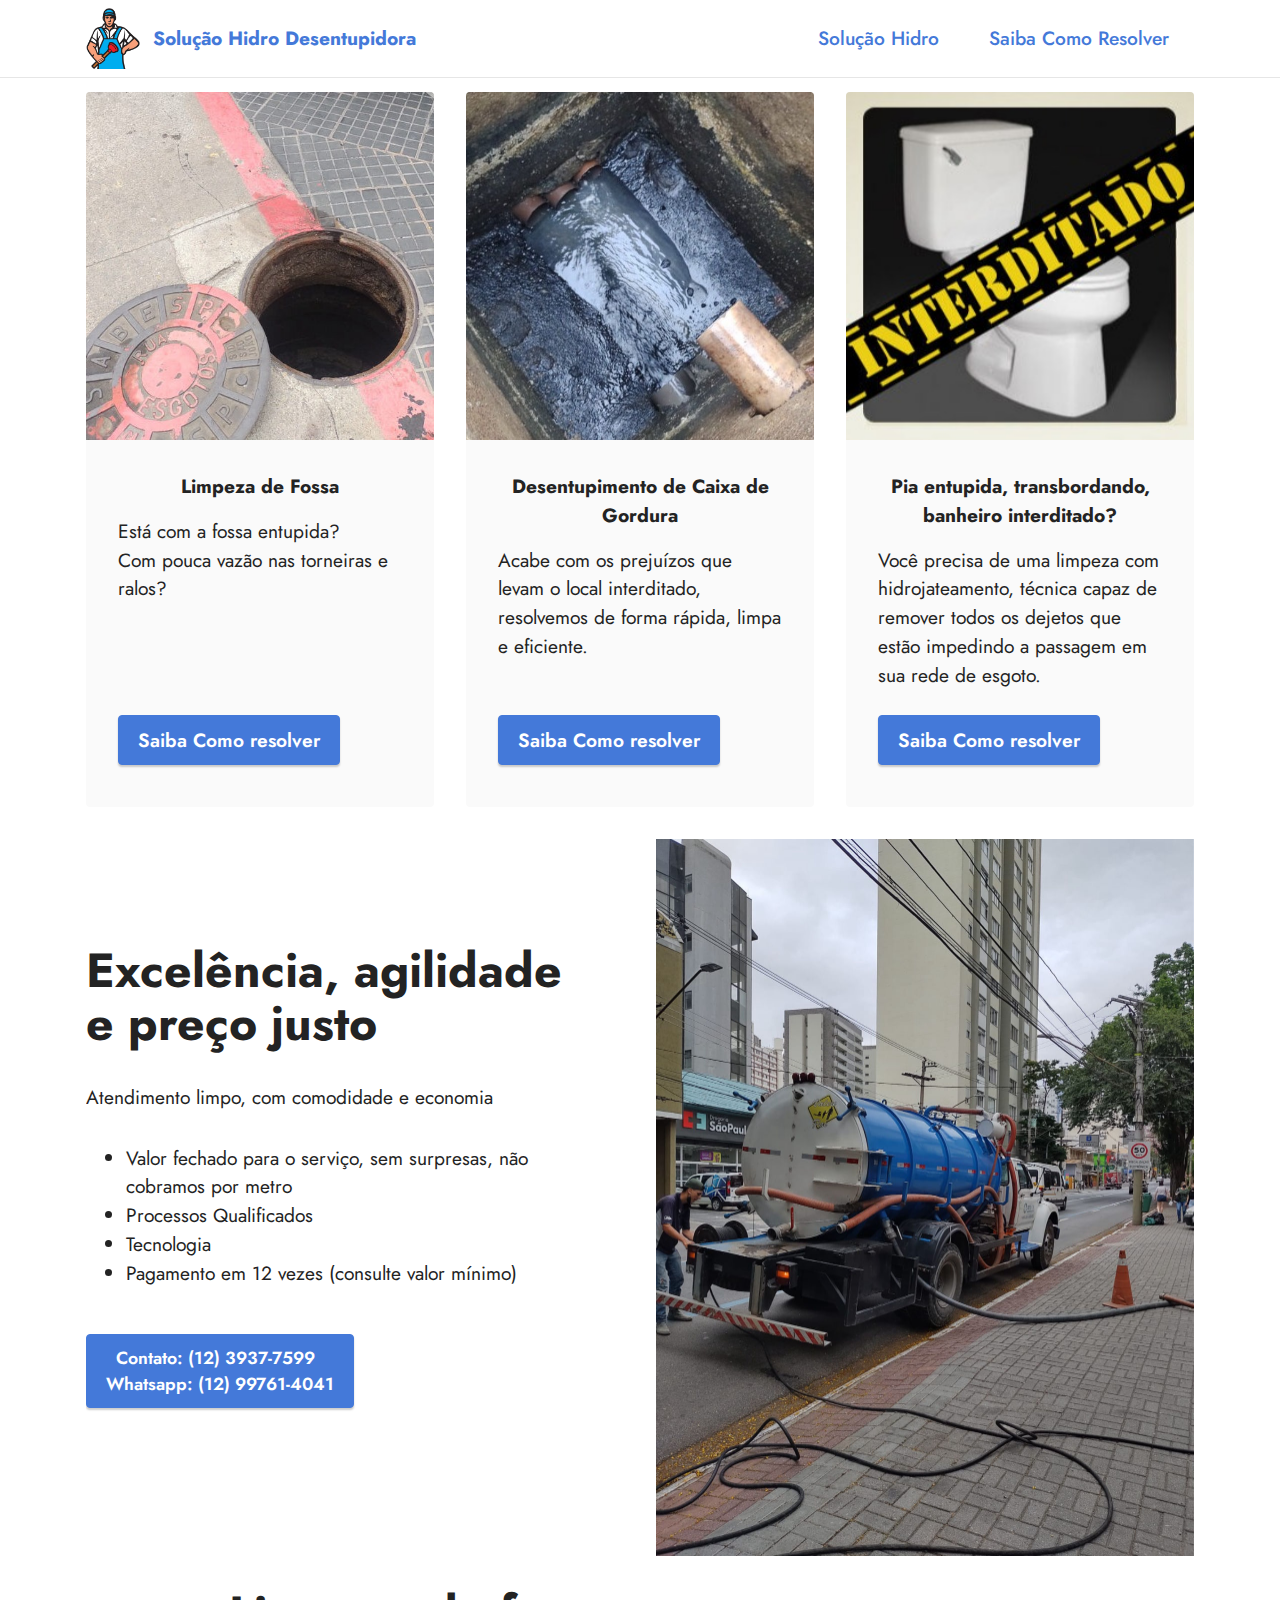
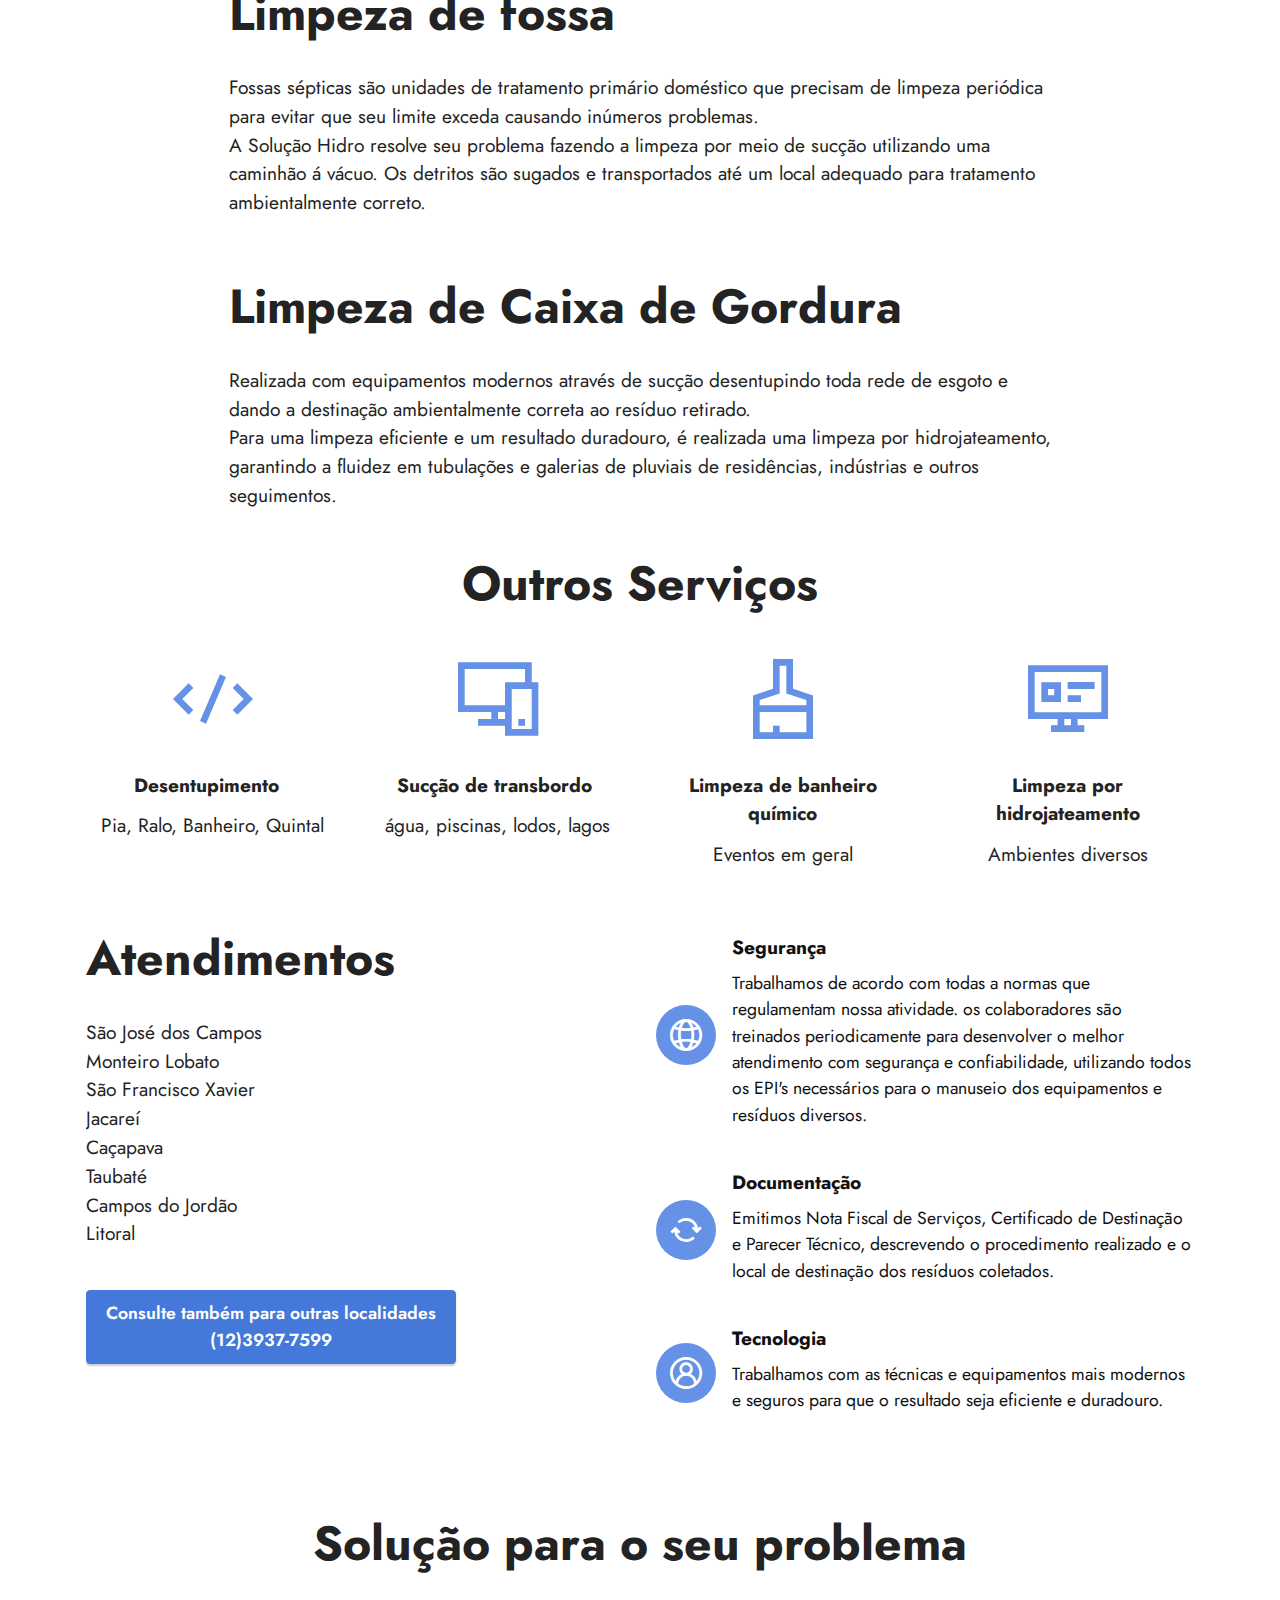
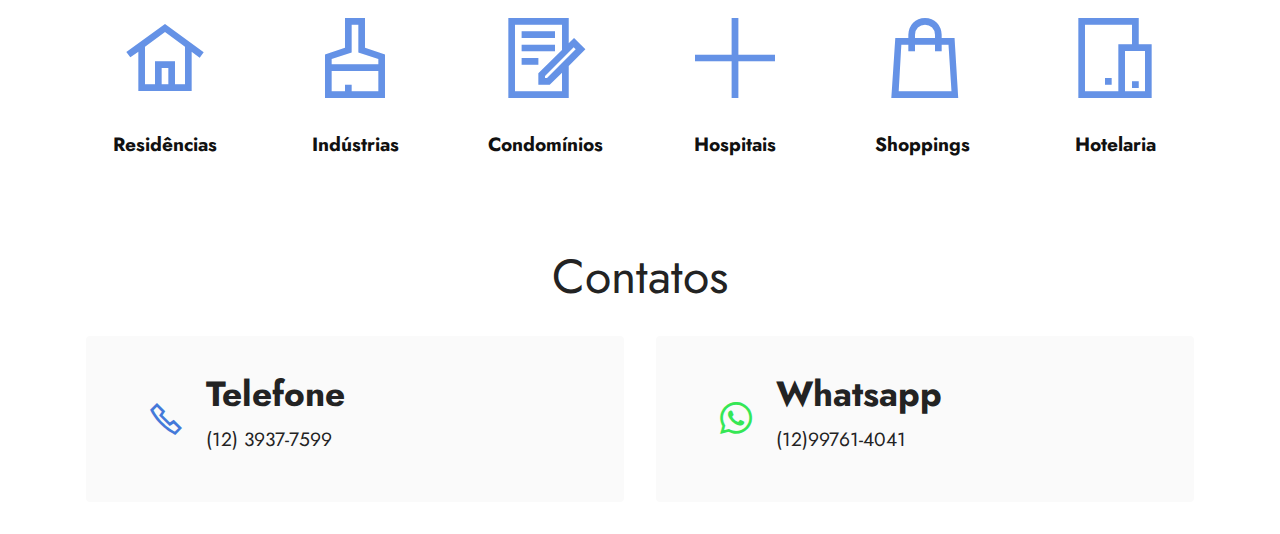
==== index.html @ 8d21b77b "Inicializando repositorio solucao hidro" ====
<!DOCTYPE html>
<html  >
<head>
  <!-- Site made with Mobirise Website Builder v5.0.29, https://mobirise.com -->
  <meta charset="UTF-8">
  <meta http-equiv="X-UA-Compatible" content="IE=edge">
  <meta name="generator" content="Mobirise v5.0.29, mobirise.com">
  <meta name="viewport" content="width=device-width, initial-scale=1, minimum-scale=1">
  <link rel="shortcut icon" href="assets/images/desentupidor-98x110.png" type="image/x-icon">
  <meta name="description" content="Deixa que eu resolvo seus maiores problemas de encanamento e limpeza">
  
  
  <title>Solucao Hidro Desentupidora - Deixa que eu resolvo</title>
  <link rel="stylesheet" href="assets/web/assets/mobirise-icons2/mobirise2.css">
  <link rel="stylesheet" href="assets/tether/tether.min.css">
  <link rel="stylesheet" href="assets/bootstrap/css/bootstrap.min.css">
  <link rel="stylesheet" href="assets/bootstrap/css/bootstrap-grid.min.css">
  <link rel="stylesheet" href="assets/bootstrap/css/bootstrap-reboot.min.css">
  <link rel="stylesheet" href="assets/dropdown/css/style.css">
  <link rel="stylesheet" href="assets/socicon/css/styles.css">
  <link rel="stylesheet" href="assets/theme/css/style.css">
  <link rel="preload" as="style" href="assets/mobirise/css/mbr-additional.css"><link rel="stylesheet" href="assets/mobirise/css/mbr-additional.css" type="text/css">
  
  
  
  
</head>
<body>
  
  <section data-bs-version="5.1" class="menu cid-s48OLK6784" once="menu" id="menu1-h">
    
    <nav class="navbar navbar-dropdown navbar-fixed-top navbar-expand-lg">
        <div class="container">
            <div class="navbar-brand">
                <span class="navbar-logo">
                    <a href="https://mobiri.se">
                        <img src="assets/images/desentupidor-98x110.png" alt="Mobirise" style="height: 3.8rem;">
                    </a>
                </span>
                <span class="navbar-caption-wrap"><a class="navbar-caption text-primary display-7" href="https://mobiri.se">Solução Hidro Desentupidora</a></span>
            </div>
            <button class="navbar-toggler" type="button" data-toggle="collapse" data-bs-toggle="collapse" data-target="#navbarSupportedContent" data-bs-target="#navbarSupportedContent" aria-controls="navbarNavAltMarkup" aria-expanded="false" aria-label="Toggle navigation">
                <div class="hamburger">
                    <span></span>
                    <span></span>
                    <span></span>
                    <span></span>
                </div>
            </button>
            <div class="collapse navbar-collapse" id="navbarSupportedContent">
                <ul class="navbar-nav nav-dropdown nav-right" data-app-modern-menu="true"><li class="nav-item"><a class="nav-link link text-primary display-7" href="https://mobirise.com">Solução Hidro</a></li><li class="nav-item"><a class="nav-link link text-primary display-7" href="page2.html">Saiba Como Resolver</a></li></ul>
                
                
            </div>
        </div>
    </nav>

</section>

<section class="engine"><a href="https://mobirise.info/n">free simple web templates</a></section><section data-bs-version="5.1" class="features3 cid-sRGyhDdqVF" id="features3-14">
    
    
    <div class="container">
        <div class="mbr-section-head">
            <h4 class="mbr-section-title mbr-fonts-style align-center mb-0 display-2"></h4>
            
        </div>
        <div class="row mt-4">
            <div class="item features-image сol-12 col-md-6 col-lg-4">
                <div class="item-wrapper">
                    <div class="item-img">
                        <img src="assets/images/whatsapp-image-2021-12-07-at-17.29.21-2-696x928.jpeg" alt="">
                    </div>
                    <div class="item-content">
                        <h5 class="item-title mbr-fonts-style display-7"><strong>Limpeza de Fossa</strong></h5>
                        
                        <p class="mbr-text mbr-fonts-style mt-3 display-7">Está com a fossa entupida?
<br>Com pouca vazão nas torneiras e ralos?</p>
                    </div>
                    <div class="mbr-section-btn item-footer mt-2"><a href="page2.html" class="btn btn-primary item-btn display-7">Saiba Como resolver</a></div>
                </div>
            </div>
            <div class="item features-image сol-12 col-md-6 col-lg-4">
                <div class="item-wrapper">
                    <div class="item-img">
                        <img src="assets/images/whatsapp-image-2021-12-07-at-17.29.22-696x928.jpeg" alt="">
                    </div>
                    <div class="item-content">
                        <h5 class="item-title mbr-fonts-style display-7"><strong>Desentupimento de Caixa de Gordura</strong></h5>
                        
                        <p class="mbr-text mbr-fonts-style mt-3 display-7">Acabe com os prejuízos que levam o local interditado, resolvemos de forma rápida, limpa e eficiente.&nbsp;</p>
                    </div>
                    <div class="mbr-section-btn item-footer mt-2"><a href="page2.html" class="btn btn-primary item-btn display-7" target="_blank">Saiba Como resolver</a></div>
                </div>
            </div>
            <div class="item features-image сol-12 col-md-6 col-lg-4">
                <div class="item-wrapper">
                    <div class="item-img">
                        <img src="assets/images/privada-2-332x345.jpeg" alt="">
                    </div>
                    <div class="item-content">
                        <h5 class="item-title mbr-fonts-style display-7"><strong>Pia entupida, transbordando, banheiro interditado?</strong></h5>
                        
                        <p class="mbr-text mbr-fonts-style mt-3 display-7">Você precisa de uma limpeza com hidrojateamento, técnica capaz de remover todos os dejetos que estão impedindo a passagem em sua rede de esgoto.&nbsp;</p>
                    </div>
                    <div class="mbr-section-btn item-footer mt-2"><a href="page2.html" class="btn btn-primary item-btn display-7" target="_blank">Saiba Como resolver</a></div>
                </div>
            </div>
        </div>
    </div>
</section>

<section data-bs-version="5.1" class="features11 cid-sQUQtDzTb2" id="features12-13">

    
    
    <div class="container">
        <div class="row align-items-center">
            <div class="col-12 col-lg">
                <div class="card-wrapper">
                    <div class="card-box">
                        <h4 class="card-title mbr-fonts-style mb-4 display-2">
                            <strong>Excelência, agilidade e preço justo</strong></h4>
                        <p class="mbr-text mbr-fonts-style mb-4 display-7">Atendimento limpo, com comodidade e economia</p>
                        <div class="mbr-text mbr-fonts-style counter-container display-7">
                            <ul>
                                <li>Valor fechado para o serviço, sem surpresas, não cobramos por metro</li><li>Processos Qualificados&nbsp;</li>
                                <li>Tecnologia</li><li>Pagamento em 12 vezes (consulte valor mínimo)</li>
                            </ul>
                        </div>
                        <div class="mbr-section-btn mb-4"><a class="btn btn-primary display-4" href="https://wa.me/5512997614041">Contato: (12) 3937-7599&nbsp;&nbsp;<br>Whatsapp: (12) 99761-4041<br></a></div>
                    </div>
                </div>
            </div>
            <div class="col-12 col-lg-6 md-pb">
                <div class="image-wrapper">
                    <img src="assets/images/whatsapp-image-2021-12-07-at-17.29.20-2-1076x1435.jpg" alt="Mobirise">
                </div>
            </div>
        </div>
    </div>
</section>

<section data-bs-version="5.1" class="content1 cid-s48vnjULo4" id="content1-c">
    
    <div class="container">
        <div class="row justify-content-center">
            <div class="title col-12 col-md-9">
                <h3 class="mbr-section-title mbr-fonts-style align-center mb-4 display-2"><strong>Limpeza de fossa</strong></h3>
                <h4 class="mbr-section-subtitle align-center mbr-fonts-style mb-4 display-7">Fossas sépticas são unidades de tratamento primário doméstico que precisam de limpeza periódica para evitar que seu limite exceda causando inúmeros problemas.<br>A Solução Hidro resolve seu problema fazendo a limpeza por meio de sucção utilizando uma caminhão á vácuo. Os detritos são sugados e transportados até um local adequado para tratamento ambientalmente correto.</h4>
                
            </div>
        </div>
    </div>
</section>

<section data-bs-version="5.1" class="content1 cid-s48vrXhP0J" id="content1-d">
    
    <div class="container">
        <div class="row justify-content-center">
            <div class="title col-12 col-md-9">
                <h3 class="mbr-section-title mbr-fonts-style align-center mb-4 display-2"><strong>Limpeza de Caixa de Gordura</strong></h3>
                <h4 class="mbr-section-subtitle align-center mbr-fonts-style mb-4 display-7">Realizada com equipamentos modernos através de sucção desentupindo toda rede de esgoto e dando a destinação ambientalmente correta ao resíduo retirado.<br>Para uma limpeza eficiente e um resultado duradouro, é realizada uma limpeza por hidrojateamento, garantindo a fluidez em tubulações e galerias de pluviais de residências, indústrias e outros seguimentos.&nbsp;<br></h4>
                
            </div>
        </div>
    </div>
</section>

<section data-bs-version="5.1" class="features1 cid-sTtQhTFB4V mbr-parallax-background" id="features1-18">
    

    <div class="mbr-overlay" style="opacity: 1; background-color: rgb(255, 255, 255);">
    </div>
    <div class="container">
        <div class="row">
            <div class="col-12">
                <h3 class="mbr-section-title mbr-fonts-style align-center mb-0 display-2">
                    <strong>Outros Serviços</strong></h3>
                
            </div>
        </div>
        <div class="row">
            <div class="card col-12 col-md-6 col-lg-3">
                <div class="card-wrapper">
                    <div class="card-box align-center">
                        <div class="iconfont-wrapper">
                            <span class="mbr-iconfont mobi-mbri-code mobi-mbri"></span>
                        </div>
                        <h5 class="card-title mbr-fonts-style display-7"><strong>Desentupimento&nbsp;&nbsp;</strong></h5>
                        <p class="card-text mbr-fonts-style display-7">Pia, Ralo, Banheiro, Quintal</p>
                    </div>
                </div>
            </div>
            <div class="card col-12 col-md-6 col-lg-3">
                <div class="card-wrapper">
                    <div class="card-box align-center">
                        <div class="iconfont-wrapper">
                            <span class="mbr-iconfont mobi-mbri-responsive-2 mobi-mbri"></span>
                        </div>
                        <h5 class="card-title mbr-fonts-style display-7"><strong>Sucção de transbordo&nbsp;</strong></h5>
                        <p class="card-text mbr-fonts-style display-7">água, piscinas, lodos, lagos</p>
                    </div>
                </div>
            </div>
            <div class="card col-12 col-md-6 col-lg-3">
                <div class="card-wrapper">
                    <div class="card-box align-center">
                        <div class="iconfont-wrapper">
                            <span class="mbr-iconfont mobi-mbri-website-theme-2 mobi-mbri"></span>
                        </div>
                        <h5 class="card-title mbr-fonts-style display-7"><strong>Limpeza de banheiro químico</strong></h5>
                        <p class="card-text mbr-fonts-style display-7">Eventos em geral</p>
                    </div>
                </div>
            </div>
            <div class="card col-12 col-md-6 col-lg-3">
                <div class="card-wrapper">
                    <div class="card-box align-center">
                        <div class="iconfont-wrapper">
                            <span class="mbr-iconfont mobi-mbri-sites mobi-mbri"></span>
                        </div>
                        <h5 class="card-title mbr-fonts-style display-7"><strong>Limpeza por hidrojateamento</strong></h5>
                        <p class="card-text mbr-fonts-style display-7">Ambientes diversos</p>
                    </div>
                </div>
            </div>
        </div>
    </div>
</section>

<section data-bs-version="5.1" class="features12 cid-sQsDdS5iDf" id="features13-p">

    
    
    <div class="container">
        <div class="row justify-content-center">
            <div class="col-12 col-lg-6">
                <div class="card-wrapper">
                    <div class="card-box align-left">
                        <h4 class="card-title mbr-fonts-style mb-4 display-2"><strong>Atendimentos</strong></h4>
                        <p class="mbr-text mbr-fonts-style mb-4 display-7">São José dos Campos<br>Monteiro Lobato<br>São Francisco Xavier<br>Jacareí&nbsp;<br>Caçapava<br>Taubaté<br>Campos do Jordão&nbsp;<br>Litoral</p>
                        <div class="mbr-section-btn"><a class="btn btn-primary display-4" href="tel:+551239377599">Consulte também para outras localidades<br>(12)3937-7599<br></a></div>
                    </div>
                </div>
            </div>
            <div class="col-12 col-lg-6">
                <div class="item mbr-flex">
                    <div class="icon-box">
                        <span class="mbr-iconfont mobi-mbri-globe-2 mobi-mbri"></span>
                    </div>
                    <div class="text-box">
                        <h4 class="icon-title mbr-black mbr-fonts-style display-7">
                            <strong>Segurança</strong></h4>
                        <h5 class="icon-text mbr-black mbr-fonts-style display-4">Trabalhamos de acordo com todas a normas que regulamentam nossa atividade. os colaboradores são treinados periodicamente para desenvolver o melhor atendimento com segurança e confiabilidade, utilizando todos os EPI's necessários para o manuseio dos equipamentos e resíduos diversos.</h5>
                    </div>
                </div>
                <div class="item mbr-flex">
                    <div class="icon-box">
                        <span class="mbr-iconfont mobi-mbri-update mobi-mbri"></span>
                    </div>
                    <div class="text-box">
                        <h4 class="icon-title mbr-black mbr-fonts-style display-7">
                            <strong>Documentação</strong></h4>
                        <h5 class="icon-text mbr-black mbr-fonts-style display-4">Emitimos Nota Fiscal de Serviços, Certificado de Destinação e Parecer Técnico, descrevendo o procedimento realizado e o local de destinação dos resíduos coletados.</h5>
                    </div>
                </div>
                <div class="item mbr-flex">
                    <div class="icon-box">
                        <span class="mbr-iconfont mobi-mbri-user-2 mobi-mbri"></span>
                    </div>
                    <div class="text-box">
                        <h4 class="icon-title mbr-black mbr-fonts-style display-7">
                            <strong>Tecnologia</strong></h4>
                        <h5 class="icon-text mbr-black mbr-fonts-style display-4">Trabalhamos com as técnicas e equipamentos mais modernos e seguros para que o resultado seja eficiente e duradouro.</h5>
                    </div>
                </div>
            </div>
        </div>
    </div>
</section>

<section data-bs-version="5.1" class="features13 cid-sQsElzD9K7" id="features14-q">
    

    
    <div class="container">
        <div class="row">
            <div class="col-12">
                <h3 class="mbr-section-title align-center mb-4 mbr-fonts-style display-2"><strong>Solução para o seu problema</strong></h3>
            </div>
            <div class="card col-12 col-md-4 col-lg-2 p-3">
                <div class="card-wrapper">
                    <div class="card-box align-center">
                        <span class="mbr-iconfont mobi-mbri-home mobi-mbri"></span>
                        <h4 class="card-title align-center mbr-black mbr-fonts-style display-7"><strong>Residências</strong></h4>
                    </div>
                </div>
            </div>
            <div class="card p-3 col-12 col-md-4 col-lg-2">
                <div class="card-wrapper">
                    <div class="card-box align-center">
                        <span class="mbr-iconfont mobi-mbri-website-theme-2 mobi-mbri"></span>
                        <h4 class="card-title align-center mbr-black mbr-fonts-style display-7"><strong>Indústrias</strong></h4>
                    </div>
                </div>
            </div>
            <div class="card p-3 col-12 col-md-4 col-lg-2">
                <div class="card-wrapper">
                    <div class="card-box align-center">
                        <span class="mbr-iconfont mobi-mbri-contact-form mobi-mbri"></span>
                        <h4 class="card-title align-center mbr-black mbr-fonts-style display-7">
                            <strong>Condomínios</strong></h4>
                    </div>
                </div>
            </div>
            <div class="card p-3 col-12 col-md-4 col-lg-2">
                <div class="card-wrapper">
                    <div class="card-box align-center">
                        <span class="mbr-iconfont mobi-mbri-plus mobi-mbri"></span>
                        <h4 class="card-title align-center mbr-black mbr-fonts-style display-7"><strong>Hospitais</strong></h4>
                    </div>
                </div>
            </div>
            <div class="card p-3 col-12 col-md-4 col-lg-2">
                <div class="card-wrapper">
                    <div class="card-box align-center">
                        <span class="mbr-iconfont mobi-mbri-shopping-bag mobi-mbri"></span>
                        <h4 class="card-title align-center mbr-black mbr-fonts-style display-7"><strong>Shoppings&nbsp;</strong></h4>
                    </div>
                </div>
            </div>
            <div class="card p-3 col-12 col-md-4 col-lg-2">
                <div class="card-wrapper">
                    <div class="card-box align-center">
                        <span class="mbr-iconfont mobi-mbri-devices mobi-mbri"></span>
                        <h4 class="card-title align-center mbr-black mbr-fonts-style display-7">
                            <strong>Hotelaria</strong></h4>
                    </div>
                </div>
            </div>
        </div>
    </div>
</section>

<section data-bs-version="5.1" class="contacts2 cid-sQts6uOwPd" id="contacts2-12">
    <!---->
    
    
    <div class="container">
        <div class="mbr-section-head">
            <h3 class="mbr-section-title mbr-fonts-style align-center mb-0 display-2">Contatos</h3>
            
        </div>
        <div class="row justify-content-center mt-4">
            <div class="card col-12 col-md-6">
                <div class="card-wrapper">
                    <div class="image-wrapper">
                        <span class="mbr-iconfont mobi-mbri-phone mobi-mbri"></span>
                    </div>
                    <div class="text-wrapper">
                        <h6 class="card-title mbr-fonts-style mb-1 display-5"><strong>Telefone</strong></h6>
                        <p class="mbr-text mbr-fonts-style display-7">(12) 3937-7599</p>
                    </div>
                </div>
            </div>
            <div class="card col-12 col-md-6">
                <div class="card-wrapper">
                    <div class="image-wrapper">
                        <a href="https://wa.me/5512997614041"><span class="mbr-iconfont socicon-whatsapp socicon" style="color: rgb(53, 231, 85); fill: rgb(53, 231, 85);"></span></a>
                    </div>
                    <div class="text-wrapper">
                        <h6 class="card-title mbr-fonts-style mb-1 display-5"><strong>Whatsapp</strong></h6>
                        <p class="mbr-text mbr-fonts-style display-7">(12)99761-4041</p>
                    </div>
                </div>
            </div>
            
            
        </div>
    </div>
</section>


  <script src="assets/web/assets/jquery/jquery.min.js"></script>
  <script src="assets/popper/popper.min.js"></script>
  <script src="assets/tether/tether.min.js"></script>
  <script src="assets/bootstrap/js/bootstrap.min.js"></script>
  <script src="assets/smoothscroll/smooth-scroll.js"></script>
  <script src="assets/parallax/jarallax.min.js"></script>
  <script src="assets/dropdown/js/nav-dropdown.js"></script>
  <script src="assets/dropdown/js/navbar-dropdown.js"></script>
  <script src="assets/touchswipe/jquery.touch-swipe.min.js"></script>
  <script src="assets/theme/js/script.js"></script>
  
  
  
</body>
</html>
---- assets/web/assets/mobirise-icons2/mobirise2.css ----
@font-face {
  font-family: 'Moririse2';
  font-display: swap;
  src:  url('mobirise2.eot?f2bix4');
  src:  url('mobirise2.eot?f2bix4#iefix') format('embedded-opentype'),
    url('mobirise2.ttf?f2bix4') format('truetype'),
    url('mobirise2.woff?f2bix4') format('woff'),
    url('mobirise2.svg?f2bix4#mobirise2') format('svg');
  font-weight: normal;
  font-style: normal;
}

[class^="mobi-"], [class*=" mobi-"] {
  /* use !important to prevent issues with browser extensions that change fonts */
  font-family: 'Moririse2' !important;
  speak: none;
  font-style: normal;
  font-weight: normal;
  font-variant: normal;
  text-transform: none;
  line-height: 1;

  /* Better Font Rendering =========== */
  -webkit-font-smoothing: antialiased;
  -moz-osx-font-smoothing: grayscale;
}

.mobi-mbri-add-submenu:before {
  content: "\e900";
}
.mobi-mbri-alert:before {
  content: "\e901";
}
.mobi-mbri-align-center:before {
  content: "\e902";
}
.mobi-mbri-align-justify:before {
  content: "\e903";
}
.mobi-mbri-align-left:before {
  content: "\e904";
}
.mobi-mbri-align-right:before {
  content: "\e905";
}
.mobi-mbri-android:before {
  content: "\e906";
}
.mobi-mbri-apple:before {
  content: "\e907";
}
.mobi-mbri-arrow-down:before {
  content: "\e908";
}
.mobi-mbri-arrow-next:before {
  content: "\e909";
}
.mobi-mbri-arrow-prev:before {
  content: "\e90a";
}
.mobi-mbri-arrow-up:before {
  content: "\e90b";
}
.mobi-mbri-bold:before {
  content: "\e90c";
}
.mobi-mbri-bookmark:before {
  content: "\e90d";
}
.mobi-mbri-bootstrap:before {
  content: "\e90e";
}
.mobi-mbri-briefcase:before {
  content: "\e90f";
}
.mobi-mbri-browse:before {
  content: "\e910";
}
.mobi-mbri-bulleted-list:before {
  content: "\e911";
}
.mobi-mbri-calendar:before {
  content: "\e912";
}
.mobi-mbri-camera:before {
  content: "\e913";
}
.mobi-mbri-cart-add:before {
  content: "\e914";
}
.mobi-mbri-cart-full:before {
  content: "\e915";
}
.mobi-mbri-cash:before {
  content: "\e916";
}
.mobi-mbri-change-style:before {
  content: "\e917";
}
.mobi-mbri-chat:before {
  content: "\e918";
}
.mobi-mbri-clock:before {
  content: "\e919";
}
.mobi-mbri-close:before {
  content: "\e91a";
}
.mobi-mbri-cloud:before {
  content: "\e91b";
}
.mobi-mbri-code:before {
  content: "\e91c";
}
.mobi-mbri-contact-form:before {
  content: "\e91d";
}
.mobi-mbri-credit-card:before {
  content: "\e91e";
}
.mobi-mbri-cursor-click:before {
  content: "\e91f";
}
.mobi-mbri-cust-feedback:before {
  content: "\e920";
}
.mobi-mbri-database:before {
  content: "\e921";
}
.mobi-mbri-delivery:before {
  content: "\e922";
}
.mobi-mbri-desktop:before {
  content: "\e923";
}
.mobi-mbri-devices:before {
  content: "\e924";
}
.mobi-mbri-down:before {
  content: "\e925";
}
.mobi-mbri-download-2:before {
  content: "\e926";
}
.mobi-mbri-download:before {
  content: "\e927";
}
.mobi-mbri-drag-n-drop-2:before {
  content: "\e928";
}
.mobi-mbri-drag-n-drop:before {
  content: "\e929";
}
.mobi-mbri-edit-2:before {
  content: "\e92a";
}
.mobi-mbri-edit:before {
  content: "\e92b";
}
.mobi-mbri-error:before {
  content: "\e92c";
}
.mobi-mbri-extension:before {
  content: "\e92d";
}
.mobi-mbri-features:before {
  content: "\e92e";
}
.mobi-mbri-file:before {
  content: "\e92f";
}
.mobi-mbri-flag:before {
  content: "\e930";
}
.mobi-mbri-folder:before {
  content: "\e931";
}
.mobi-mbri-gift:before {
  content: "\e932";
}
.mobi-mbri-github:before {
  content: "\e933";
}
.mobi-mbri-globe-2:before {
  content: "\e934";
}
.mobi-mbri-globe:before {
  content: "\e935";
}
.mobi-mbri-growing-chart:before {
  content: "\e936";
}
.mobi-mbri-hearth:before {
  content: "\e937";
}
.mobi-mbri-help:before {
  content: "\e938";
}
.mobi-mbri-home:before {
  content: "\e939";
}
.mobi-mbri-hot-cup:before {
  content: "\e93a";
}
.mobi-mbri-idea:before {
  content: "\e93b";
}
.mobi-mbri-image-gallery:before {
  content: "\e93c";
}
.mobi-mbri-image-slider:before {
  content: "\e93d";
}
.mobi-mbri-info:before {
  content: "\e93e";
}
.mobi-mbri-italic:before {
  content: "\e93f";
}
.mobi-mbri-key:before {
  content: "\e940";
}
.mobi-mbri-laptop:before {
  content: "\e941";
}
.mobi-mbri-layers:before {
  content: "\e942";
}
.mobi-mbri-left-right:before {
  content: "\e943";
}
.mobi-mbri-left:before {
  content: "\e944";
}
.mobi-mbri-letter:before {
  content: "\e945";
}
.mobi-mbri-like:before {
  content: "\e946";
}
.mobi-mbri-link:before {
  content: "\e947";
}
.mobi-mbri-lock:before {
  content: "\e948";
}
.mobi-mbri-login:before {
  content: "\e949";
}
.mobi-mbri-logout:before {
  content: "\e94a";
}
.mobi-mbri-magic-stick:before {
  content: "\e94b";
}
.mobi-mbri-map-pin:before {
  content: "\e94c";
}
.mobi-mbri-menu:before {
  content: "\e94d";
}
.mobi-mbri-mobile-2:before {
  content: "\e94e";
}
.mobi-mbri-mobile-horizontal:before {
  content: "\e94f";
}
.mobi-mbri-mobile:before {
  content: "\e950";
}
.mobi-mbri-mobirise:before {
  content: "\e951";
}
.mobi-mbri-more-horizontal:before {
  content: "\e952";
}
.mobi-mbri-more-vertical:before {
  content: "\e953";
}
.mobi-mbri-music:before {
  content: "\e954";
}
.mobi-mbri-new-file:before {
  content: "\e955";
}
.mobi-mbri-numbered-list:before {
  content: "\e956";
}
.mobi-mbri-opened-folder:before {
  content: "\e957";
}
.mobi-mbri-pages:before {
  content: "\e958";
}
.mobi-mbri-paper-plane:before {
  content: "\e959";
}
.mobi-mbri-paperclip:before {
  content: "\e95a";
}
.mobi-mbri-phone:before {
  content: "\e95b";
}
.mobi-mbri-photo:before {
  content: "\e95c";
}
.mobi-mbri-photos:before {
  content: "\e95d";
}
.mobi-mbri-pin:before {
  content: "\e95e";
}
.mobi-mbri-play:before {
  content: "\e95f";
}
.mobi-mbri-plus:before {
  content: "\e960";
}
.mobi-mbri-preview:before {
  content: "\e961";
}
.mobi-mbri-print:before {
  content: "\e962";
}
.mobi-mbri-protect:before {
  content: "\e963";
}
.mobi-mbri-question:before {
  content: "\e964";
}
.mobi-mbri-quote-left:before {
  content: "\e965";
}
.mobi-mbri-quote-right:before {
  content: "\e966";
}
.mobi-mbri-redo:before {
  content: "\e967";
}
.mobi-mbri-refresh:before {
  content: "\e968";
}
.mobi-mbri-responsive-2:before {
  content: "\e969";
}
.mobi-mbri-responsive:before {
  content: "\e96a";
}
.mobi-mbri-right:before {
  content: "\e96b";
}
.mobi-mbri-rocket:before {
  content: "\e96c";
}
.mobi-mbri-sad-face:before {
  content: "\e96d";
}
.mobi-mbri-sale:before {
  content: "\e96e";
}
.mobi-mbri-save:before {
  content: "\e96f";
}
.mobi-mbri-search:before {
  content: "\e970";
}
.mobi-mbri-setting-2:before {
  content: "\e971";
}
.mobi-mbri-setting-3:before {
  content: "\e972";
}
.mobi-mbri-setting:before {
  content: "\e973";
}
.mobi-mbri-share:before {
  content: "\e974";
}
.mobi-mbri-shopping-bag:before {
  content: "\e975";
}
.mobi-mbri-shopping-basket:before {
  content: "\e976";
}
.mobi-mbri-shopping-cart:before {
  content: "\e977";
}
.mobi-mbri-sites:before {
  content: "\e978";
}
.mobi-mbri-smile-face:before {
  content: "\e979";
}
.mobi-mbri-speed:before {
  content: "\e97a";
}
.mobi-mbri-star:before {
  content: "\e97b";
}
.mobi-mbri-success:before {
  content: "\e97c";
}
.mobi-mbri-sun:before {
  content: "\e97d";
}
.mobi-mbri-sun2:before {
  content: "\e97e";
}
.mobi-mbri-tablet-vertical:before {
  content: "\e97f";
}
.mobi-mbri-tablet:before {
  content: "\e980";
}
.mobi-mbri-target:before {
  content: "\e981";
}
.mobi-mbri-timer:before {
  content: "\e982";
}
.mobi-mbri-to-ftp:before {
  content: "\e983";
}
.mobi-mbri-to-local-drive:before {
  content: "\e984";
}
.mobi-mbri-touch-swipe:before {
  content: "\e985";
}
.mobi-mbri-touch:before {
  content: "\e986";
}
.mobi-mbri-trash:before {
  content: "\e987";
}
.mobi-mbri-underline:before {
  content: "\e988";
}
.mobi-mbri-undo:before {
  content: "\e989";
}
.mobi-mbri-unlink:before {
  content: "\e98a";
}
.mobi-mbri-unlock:before {
  content: "\e98b";
}
.mobi-mbri-up-down:before {
  content: "\e98c";
}
.mobi-mbri-up:before {
  content: "\e98d";
}
.mobi-mbri-update:before {
  content: "\e98e";
}
.mobi-mbri-upload-2:before {
  content: "\e98f";
}
.mobi-mbri-upload:before {
  content: "\e990";
}
.mobi-mbri-user-2:before {
  content: "\e991";
}
.mobi-mbri-user:before {
  content: "\e992";
}
.mobi-mbri-users:before {
  content: "\e993";
}
.mobi-mbri-video-play:before {
  content: "\e994";
}
.mobi-mbri-video:before {
  content: "\e995";
}
.mobi-mbri-watch:before {
  content: "\e996";
}
.mobi-mbri-website-theme-2:before {
  content: "\e997";
}
.mobi-mbri-website-theme:before {
  content: "\e998";
}
.mobi-mbri-wifi:before {
  content: "\e999";
}
.mobi-mbri-windows:before {
  content: "\e99a";
}
.mobi-mbri-zoom-in:before {
  content: "\e99b";
}
.mobi-mbri-zoom-out:before {
  content: "\e99c";
}
---- assets/dropdown/css/style.css ----
.navbar-dropdown {
  left: 0;
  padding: 0;
  position: absolute;
  right: 0;
  top: 0;
  transition: all 0.45s ease;
  z-index: 1030;
  background: #282828; }
  .navbar-dropdown .navbar-logo {
    margin-right: 0.8rem;
    transition: margin 0.3s ease-in-out;
    vertical-align: middle; }
    .navbar-dropdown .navbar-logo img {
      height: 3.125rem;
      transition: all 0.3s ease-in-out; }
    .navbar-dropdown .navbar-logo.mbr-iconfont {
      font-size: 3.125rem;
      line-height: 3.125rem; }
  .navbar-dropdown .navbar-caption {
    font-weight: 700;
    white-space: normal;
    vertical-align: -4px;
    line-height: 3.125rem !important; }
    .navbar-dropdown .navbar-caption, .navbar-dropdown .navbar-caption:hover {
      color: inherit;
      text-decoration: none; }
  .navbar-dropdown .mbr-iconfont + .navbar-caption {
    vertical-align: -1px; }
  .navbar-dropdown.navbar-fixed-top {
    position: fixed; }
  .navbar-dropdown .navbar-brand span {
    vertical-align: -4px; }
  .navbar-dropdown.bg-color.transparent {
    background: none; }
  .navbar-dropdown.navbar-short .navbar-brand {
    padding: 0.625rem 0; }
    .navbar-dropdown.navbar-short .navbar-brand span {
      vertical-align: -1px; }
  .navbar-dropdown.navbar-short .navbar-caption {
    line-height: 2.375rem !important;
    vertical-align: -2px; }
  .navbar-dropdown.navbar-short .navbar-logo {
    margin-right: 0.5rem; }
    .navbar-dropdown.navbar-short .navbar-logo img {
      height: 2.375rem; }
    .navbar-dropdown.navbar-short .navbar-logo.mbr-iconfont {
      font-size: 2.375rem;
      line-height: 2.375rem; }
  .navbar-dropdown.navbar-short .mbr-table-cell {
    height: 3.625rem; }
  .navbar-dropdown .navbar-close {
    left: 0.6875rem;
    position: fixed;
    top: 0.75rem;
    z-index: 1000; }
  .navbar-dropdown .hamburger-icon {
    content: "";
    display: inline-block;
    vertical-align: middle;
    width: 16px;
    -webkit-box-shadow: 0 -6px 0 1px #282828,0 0 0 1px #282828,0 6px 0 1px #282828;
    -moz-box-shadow: 0 -6px 0 1px #282828,0 0 0 1px #282828,0 6px 0 1px #282828;
    box-shadow: 0 -6px 0 1px #282828,0 0 0 1px #282828,0 6px 0 1px #282828; }

.dropdown-menu .dropdown-toggle[data-toggle="dropdown-submenu"]::after {
  border-bottom: 0.35em solid transparent;
  border-left: 0.35em solid;
  border-right: 0;
  border-top: 0.35em solid transparent;
  margin-left: 0.3rem; }

.dropdown-menu .dropdown-item:focus {
  outline: 0; }

.nav-dropdown {
  font-size: 0.75rem;
  font-weight: 500;
  height: auto !important; }
  .nav-dropdown .nav-btn {
    padding-left: 1rem; }
  .nav-dropdown .link {
    margin: .667em 1.667em;
    font-weight: 500;
    padding: 0;
    transition: color .2s ease-in-out; }
    .nav-dropdown .link.dropdown-toggle {
      margin-right: 2.583em; }
      .nav-dropdown .link.dropdown-toggle::after {
        margin-left: .25rem;
        border-top: 0.35em solid;
        border-right: 0.35em solid transparent;
        border-left: 0.35em solid transparent;
        border-bottom: 0; }
      .nav-dropdown .link.dropdown-toggle[aria-expanded="true"] {
        margin: 0;
        padding: 0.667em 3.263em  0.667em 1.667em; }
  .nav-dropdown .link::after,
  .nav-dropdown .dropdown-item::after {
    color: inherit; }
  .nav-dropdown .btn {
    font-size: 0.75rem;
    font-weight: 700;
    letter-spacing: 0;
    margin-bottom: 0;
    padding-left: 1.25rem;
    padding-right: 1.25rem; }
  .nav-dropdown .dropdown-menu {
    border-radius: 0;
    border: 0;
    left: 0;
    margin: 0;
    padding-bottom: 1.25rem;
    padding-top: 1.25rem;
    position: relative; }
  .nav-dropdown .dropdown-submenu {
    margin-left: 0.125rem;
    top: 0; }
  .nav-dropdown .dropdown-item {
    font-weight: 500;
    line-height: 2;
    padding: 0.3846em 4.615em 0.3846em 1.5385em;
    position: relative;
    transition: color .2s ease-in-out, background-color .2s ease-in-out; }
    .nav-dropdown .dropdown-item::after {
      margin-top: -0.3077em;
      position: absolute;
      right: 1.1538em;
      top: 50%; }
    .nav-dropdown .dropdown-item:focus, .nav-dropdown .dropdown-item:hover {
      background: none; }

@media (max-width: 767px) {
  .nav-dropdown.navbar-toggleable-sm {
    bottom: 0;
    display: none;
    left: 0;
    overflow-x: hidden;
    position: fixed;
    top: 0;
    transform: translateX(-100%);
    -ms-transform: translateX(-100%);
    -webkit-transform: translateX(-100%);
    width: 18.75rem;
    z-index: 999; } }
.nav-dropdown.navbar-toggleable-xl {
  bottom: 0;
  display: none;
  left: 0;
  overflow-x: hidden;
  position: fixed;
  top: 0;
  transform: translateX(-100%);
  -ms-transform: translateX(-100%);
  -webkit-transform: translateX(-100%);
  width: 18.75rem;
  z-index: 999; }

.nav-dropdown-sm {
  display: block !important;
  overflow-x: hidden;
  overflow: auto;
  padding-top: 3.875rem; }
  .nav-dropdown-sm::after {
    content: "";
    display: block;
    height: 3rem;
    width: 100%; }
  .nav-dropdown-sm.collapse.in ~ .navbar-close {
    display: block !important; }
  .nav-dropdown-sm.collapsing, .nav-dropdown-sm.collapse.in {
    transform: translateX(0);
    -ms-transform: translateX(0);
    -webkit-transform: translateX(0);
    transition: all 0.25s ease-out;
    -webkit-transition: all 0.25s ease-out;
    background: #282828; }
  .nav-dropdown-sm.collapsing[aria-expanded="false"] {
    transform: translateX(-100%);
    -ms-transform: translateX(-100%);
    -webkit-transform: translateX(-100%); }
  .nav-dropdown-sm .nav-item {
    display: block;
    margin-left: 0 !important;
    padding-left: 0; }
  .nav-dropdown-sm .link,
  .nav-dropdown-sm .dropdown-item {
    border-top: 1px dotted rgba(255, 255, 255, 0.1);
    font-size: 0.8125rem;
    line-height: 1.6;
    margin: 0 !important;
    padding: 0.875rem 2.4rem 0.875rem 1.5625rem !important;
    position: relative;
    white-space: normal; }
    .nav-dropdown-sm .link:focus, .nav-dropdown-sm .link:hover,
    .nav-dropdown-sm .dropdown-item:focus,
    .nav-dropdown-sm .dropdown-item:hover {
      background: rgba(0, 0, 0, 0.2) !important;
      color: #c0a375; }
  .nav-dropdown-sm .nav-btn {
    position: relative;
    padding: 1.5625rem 1.5625rem 0 1.5625rem; }
    .nav-dropdown-sm .nav-btn::before {
      border-top: 1px dotted rgba(255, 255, 255, 0.1);
      content: "";
      left: 0;
      position: absolute;
      top: 0;
      width: 100%; }
    .nav-dropdown-sm .nav-btn + .nav-btn {
      padding-top: 0.625rem; }
      .nav-dropdown-sm .nav-btn + .nav-btn::before {
        display: none; }
  .nav-dropdown-sm .btn {
    padding: 0.625rem 0; }
  .nav-dropdown-sm .dropdown-toggle[data-toggle="dropdown-submenu"]::after {
    margin-left: .25rem;
    border-top: 0.35em solid;
    border-right: 0.35em solid transparent;
    border-left: 0.35em solid transparent;
    border-bottom: 0; }
  .nav-dropdown-sm .dropdown-toggle[data-toggle="dropdown-submenu"][aria-expanded="true"]::after {
    border-top: 0;
    border-right: 0.35em solid transparent;
    border-left: 0.35em solid transparent;
    border-bottom: 0.35em solid; }
  .nav-dropdown-sm .dropdown-menu {
    margin: 0;
    padding: 0;
    position: relative;
    top: 0;
    left: 0;
    width: 100%;
    border: 0;
    float: none;
    border-radius: 0;
    background: none; }
  .nav-dropdown-sm .dropdown-submenu {
    left: 100%;
    margin-left: 0.125rem;
    margin-top: -1.25rem;
    top: 0; }

.navbar-toggleable-sm .nav-dropdown .dropdown-menu {
  position: absolute; }

.navbar-toggleable-sm .nav-dropdown .dropdown-submenu {
  left: 100%;
  margin-left: 0.125rem;
  margin-top: -1.25rem;
  top: 0; }

.navbar-toggleable-sm.opened .nav-dropdown .dropdown-menu {
  position: relative; }

.navbar-toggleable-sm.opened .nav-dropdown .dropdown-submenu {
  left: 0;
  margin-left: 00rem;
  margin-top: 0rem;
  top: 0; }

.is-builder .nav-dropdown.collapsing {
  transition: none !important; }

/*# sourceMappingURL=style.css.map */
---- assets/socicon/css/styles.css ----
@charset "UTF-8";

@font-face {
  font-family: 'Socicon';
  src:  url('../fonts/socicon.eot');
  src:  url('../fonts/socicon.eot?#iefix') format('embedded-opentype'),
    url('../fonts/socicon.woff2') format('woff2'),
    url('../fonts/socicon.ttf') format('truetype'),
    url('../fonts/socicon.woff') format('woff'),
    url('../fonts/socicon.svg#socicon') format('svg');
  font-weight: normal;
  font-style: normal;
}

[data-icon]:before {
  font-family: "socicon" !important;
  content: attr(data-icon);
  font-style: normal !important;
  font-weight: normal !important;
  font-variant: normal !important;
  text-transform: none !important;
  speak: none;
  line-height: 1;
  -webkit-font-smoothing: antialiased;
  -moz-osx-font-smoothing: grayscale;
}

[class^="socicon-"], [class*=" socicon-"] {
  /* use !important to prevent issues with browser extensions that change fonts */
  font-family: 'Socicon' !important;
  speak: none;
  font-style: normal;
  font-weight: normal;
  font-variant: normal;
  text-transform: none;
  line-height: 1;

  /* Better Font Rendering =========== */
  -webkit-font-smoothing: antialiased;
  -moz-osx-font-smoothing: grayscale;
}

.socicon-eitaa:before {
  content: "\e97c";
}
.socicon-soroush:before {
  content: "\e97d";
}
.socicon-bale:before {
  content: "\e97e";
}
.socicon-zazzle:before {
  content: "\e97b";
}
.socicon-society6:before {
  content: "\e97a";
}
.socicon-redbubble:before {
  content: "\e979";
}
.socicon-avvo:before {
  content: "\e978";
}
.socicon-stitcher:before {
  content: "\e977";
}
.socicon-googlehangouts:before {
  content: "\e974";
}
.socicon-dlive:before {
  content: "\e975";
}
.socicon-vsco:before {
  content: "\e976";
}
.socicon-flipboard:before {
  content: "\e973";
}
.socicon-ubuntu:before {
  content: "\e958";
}
.socicon-artstation:before {
  content: "\e959";
}
.socicon-invision:before {
  content: "\e95a";
}
.socicon-torial:before {
  content: "\e95b";
}
.socicon-collectorz:before {
  content: "\e95c";
}
.socicon-seenthis:before {
  content: "\e95d";
}
.socicon-googleplaymusic:before {
  content: "\e95e";
}
.socicon-debian:before {
  content: "\e95f";
}
.socicon-filmfreeway:before {
  content: "\e960";
}
.socicon-gnome:before {
  content: "\e961";
}
.socicon-itchio:before {
  content: "\e962";
}
.socicon-jamendo:before {
  content: "\e963";
}
.socicon-mix:before {
  content: "\e964";
}
.socicon-sharepoint:before {
  content: "\e965";
}
.socicon-tinder:before {
  content: "\e966";
}
.socicon-windguru:before {
  content: "\e967";
}
.socicon-cdbaby:before {
  content: "\e968";
}
.socicon-elementaryos:before {
  content: "\e969";
}
.socicon-stage32:before {
  content: "\e96a";
}
.socicon-tiktok:before {
  content: "\e96b";
}
.socicon-gitter:before {
  content: "\e96c";
}
.socicon-letterboxd:before {
  content: "\e96d";
}
.socicon-threema:before {
  content: "\e96e";
}
.socicon-splice:before {
  content: "\e96f";
}
.socicon-metapop:before {
  content: "\e970";
}
.socicon-naver:before {
  content: "\e971";
}
.socicon-remote:before {
  content: "\e972";
}
.socicon-internet:before {
  content: "\e957";
}
.socicon-moddb:before {
  content: "\e94b";
}
.socicon-indiedb:before {
  content: "\e94c";
}
.socicon-traxsource:before {
  content: "\e94d";
}
.socicon-gamefor:before {
  content: "\e94e";
}
.socicon-pixiv:before {
  content: "\e94f";
}
.socicon-myanimelist:before {
  content: "\e950";
}
.socicon-blackberry:before {
  content: "\e951";
}
.socicon-wickr:before {
  content: "\e952";
}
.socicon-spip:before {
  content: "\e953";
}
.socicon-napster:before {
  content: "\e954";
}
.socicon-beatport:before {
  content: "\e955";
}
.socicon-hackerone:before {
  content: "\e956";
}
.socicon-hackernews:before {
  content: "\e946";
}
.socicon-smashwords:before {
  content: "\e947";
}
.socicon-kobo:before {
  content: "\e948";
}
.socicon-bookbub:before {
  content: "\e949";
}
.socicon-mailru:before {
  content: "\e94a";
}
.socicon-gitlab:before {
  content: "\e945";
}
.socicon-instructables:before {
  content: "\e944";
}
.socicon-portfolio:before {
  content: "\e943";
}
.socicon-codered:before {
  content: "\e940";
}
.socicon-origin:before {
  content: "\e941";
}
.socicon-nextdoor:before {
  content: "\e942";
}
.socicon-udemy:before {
  content: "\e93f";
}
.socicon-livemaster:before {
  content: "\e93e";
}
.socicon-crunchbase:before {
  content: "\e93b";
}
.socicon-homefy:before {
  content: "\e93c";
}
.socicon-calendly:before {
  content: "\e93d";
}
.socicon-realtor:before {
  content: "\e90f";
}
.socicon-tidal:before {
  content: "\e910";
}
.socicon-qobuz:before {
  content: "\e911";
}
.socicon-natgeo:before {
  content: "\e912";
}
.socicon-mastodon:before {
  content: "\e913";
}
.socicon-unsplash:before {
  content: "\e914";
}
.socicon-homeadvisor:before {
  content: "\e915";
}
.socicon-angieslist:before {
  content: "\e916";
}
.socicon-codepen:before {
  content: "\e917";
}
.socicon-slack:before {
  content: "\e918";
}
.socicon-openaigym:before {
  content: "\e919";
}
.socicon-logmein:before {
  content: "\e91a";
}
.socicon-fiverr:before {
  content: "\e91b";
}
.socicon-gotomeeting:before {
  content: "\e91c";
}
.socicon-aliexpress:before {
  content: "\e91d";
}
.socicon-guru:before {
  content: "\e91e";
}
.socicon-appstore:before {
  content: "\e91f";
}
.socicon-homes:before {
  content: "\e920";
}
.socicon-zoom:before {
  content: "\e921";
}
.socicon-alibaba:before {
  content: "\e922";
}
.socicon-craigslist:before {
  content: "\e923";
}
.socicon-wix:before {
  content: "\e924";
}
.socicon-redfin:before {
  content: "\e925";
}
.socicon-googlecalendar:before {
  content: "\e926";
}
.socicon-shopify:before {
  content: "\e927";
}
.socicon-freelancer:before {
  content: "\e928";
}
.socicon-seedrs:before {
  content: "\e929";
}
.socicon-bing:before {
  content: "\e92a";
}
.socicon-doodle:before {
  content: "\e92b";
}
.socicon-bonanza:before {
  content: "\e92c";
}
.socicon-squarespace:before {
  content: "\e92d";
}
.socicon-toptal:before {
  content: "\e92e";
}
.socicon-gust:before {
  content: "\e92f";
}
.socicon-ask:before {
  content: "\e930";
}
.socicon-trulia:before {
  content: "\e931";
}
.socicon-loomly:before {
  content: "\e932";
}
.socicon-ghost:before {
  content: "\e933";
}
.socicon-upwork:before {
  content: "\e934";
}
.socicon-fundable:before {
  content: "\e935";
}
.socicon-booking:before {
  content: "\e936";
}
.socicon-googlemaps:before {
  content: "\e937";
}
.socicon-zillow:before {
  content: "\e938";
}
.socicon-niconico:before {
  content: "\e939";
}
.socicon-toneden:before {
  content: "\e93a";
}
.socicon-augment:before {
  content: "\e908";
}
.socicon-bitbucket:before {
  content: "\e909";
}
.socicon-fyuse:before {
  content: "\e90a";
}
.socicon-yt-gaming:before {
  content: "\e90b";
}
.socicon-sketchfab:before {
  content: "\e90c";
}
.socicon-mobcrush:before {
  content: "\e90d";
}
.socicon-microsoft:before {
  content: "\e90e";
}
.socicon-pandora:before {
  content: "\e907";
}
.socicon-messenger:before {
  content: "\e906";
}
.socicon-gamewisp:before {
  content: "\e905";
}
.socicon-bloglovin:before {
  content: "\e904";
}
.socicon-tunein:before {
  content: "\e903";
}
.socicon-gamejolt:before {
  content: "\e901";
}
.socicon-trello:before {
  content: "\e902";
}
.socicon-spreadshirt:before {
  content: "\e900";
}
.socicon-500px:before {
  content: "\e000";
}
.socicon-8tracks:before {
  content: "\e001";
}
.socicon-airbnb:before {
  content: "\e002";
}
.socicon-alliance:before {
  content: "\e003";
}
.socicon-amazon:before {
  content: "\e004";
}
.socicon-amplement:before {
  content: "\e005";
}
.socicon-android:before {
  content: "\e006";
}
.socicon-angellist:before {
  content: "\e007";
}
.socicon-apple:before {
  content: "\e008";
}
.socicon-appnet:before {
  content: "\e009";
}
.socicon-baidu:before {
  content: "\e00a";
}
.socicon-bandcamp:before {
  content: "\e00b";
}
.socicon-battlenet:before {
  content: "\e00c";
}
.socicon-mixer:before {
  content: "\e00d";
}
.socicon-bebee:before {
  content: "\e00e";
}
.socicon-bebo:before {
  content: "\e00f";
}
.socicon-behance:before {
  content: "\e010";
}
.socicon-blizzard:before {
  content: "\e011";
}
.socicon-blogger:before {
  content: "\e012";
}
.socicon-buffer:before {
  content: "\e013";
}
.socicon-chrome:before {
  content: "\e014";
}
.socicon-coderwall:before {
  content: "\e015";
}
.socicon-curse:before {
  content: "\e016";
}
.socicon-dailymotion:before {
  content: "\e017";
}
.socicon-deezer:before {
  content: "\e018";
}
.socicon-delicious:before {
  content: "\e019";
}
.socicon-deviantart:before {
  content: "\e01a";
}
.socicon-diablo:before {
  content: "\e01b";
}
.socicon-digg:before {
  content: "\e01c";
}
.socicon-discord:before {
  content: "\e01d";
}
.socicon-disqus:before {
  content: "\e01e";
}
.socicon-douban:before {
  content: "\e01f";
}
.socicon-draugiem:before {
  content: "\e020";
}
.socicon-dribbble:before {
  content: "\e021";
}
.socicon-drupal:before {
  content: "\e022";
}
.socicon-ebay:before {
  content: "\e023";
}
.socicon-ello:before {
  content: "\e024";
}
.socicon-endomodo:before {
  content: "\e025";
}
.socicon-envato:before {
  content: "\e026";
}
.socicon-etsy:before {
  content: "\e027";
}
.socicon-facebook:before {
  content: "\e028";
}
.socicon-feedburner:before {
  content: "\e029";
}
.socicon-filmweb:before {
  content: "\e02a";
}
.socicon-firefox:before {
  content: "\e02b";
}
.socicon-flattr:before {
  content: "\e02c";
}
.socicon-flickr:before {
  content: "\e02d";
}
.socicon-formulr:before {
  content: "\e02e";
}
.socicon-forrst:before {
  content: "\e02f";
}
.socicon-foursquare:before {
  content: "\e030";
}
.socicon-friendfeed:before {
  content: "\e031";
}
.socicon-github:before {
  content: "\e032";
}
.socicon-goodreads:before {
  content: "\e033";
}
.socicon-google:before {
  content: "\e034";
}
.socicon-googlescholar:before {
  content: "\e035";
}
.socicon-googlegroups:before {
  content: "\e036";
}
.socicon-googlephotos:before {
  content: "\e037";
}
.socicon-googleplus:before {
  content: "\e038";
}
.socicon-grooveshark:before {
  content: "\e039";
}
.socicon-hackerrank:before {
  content: "\e03a";
}
.socicon-hearthstone:before {
  content: "\e03b";
}
.socicon-hellocoton:before {
  content: "\e03c";
}
.socicon-heroes:before {
  content: "\e03d";
}
.socicon-smashcast:before {
  content: "\e03e";
}
.socicon-horde:before {
  content: "\e03f";
}
.socicon-houzz:before {
  content: "\e040";
}
.socicon-icq:before {
  content: "\e041";
}
.socicon-identica:before {
  content: "\e042";
}
.socicon-imdb:before {
  content: "\e043";
}
.socicon-instagram:before {
  content: "\e044";
}
.socicon-issuu:before {
  content: "\e045";
}
.socicon-istock:before {
  content: "\e046";
}
.socicon-itunes:before {
  content: "\e047";
}
.socicon-keybase:before {
  content: "\e048";
}
.socicon-lanyrd:before {
  content: "\e049";
}
.socicon-lastfm:before {
  content: "\e04a";
}
.socicon-line:before {
  content: "\e04b";
}
.socicon-linkedin:before {
  content: "\e04c";
}
.socicon-livejournal:before {
  content: "\e04d";
}
.socicon-lyft:before {
  content: "\e04e";
}
.socicon-macos:before {
  content: "\e04f";
}
.socicon-mail:before {
  content: "\e050";
}
.socicon-medium:before {
  content: "\e051";
}
.socicon-meetup:before {
  content: "\e052";
}
.socicon-mixcloud:before {
  content: "\e053";
}
.socicon-modelmayhem:before {
  content: "\e054";
}
.socicon-mumble:before {
  content: "\e055";
}
.socicon-myspace:before {
  content: "\e056";
}
.socicon-newsvine:before {
  content: "\e057";
}
.socicon-nintendo:before {
  content: "\e058";
}
.socicon-npm:before {
  content: "\e059";
}
.socicon-odnoklassniki:before {
  content: "\e05a";
}
.socicon-openid:before {
  content: "\e05b";
}
.socicon-opera:before {
  content: "\e05c";
}
.socicon-outlook:before {
  content: "\e05d";
}
.socicon-overwatch:before {
  content: "\e05e";
}
.socicon-patreon:before {
  content: "\e05f";
}
.socicon-paypal:before {
  content: "\e060";
}
.socicon-periscope:before {
  content: "\e061";
}
.socicon-persona:before {
  content: "\e062";
}
.socicon-pinterest:before {
  content: "\e063";
}
.socicon-play:before {
  content: "\e064";
}
.socicon-player:before {
  content: "\e065";
}
.socicon-playstation:before {
  content: "\e066";
}
.socicon-pocket:before {
  content: "\e067";
}
.socicon-qq:before {
  content: "\e068";
}
.socicon-quora:before {
  content: "\e069";
}
.socicon-raidcall:before {
  content: "\e06a";
}
.socicon-ravelry:before {
  content: "\e06b";
}
.socicon-reddit:before {
  content: "\e06c";
}
.socicon-renren:before {
  content: "\e06d";
}
.socicon-researchgate:before {
  content: "\e06e";
}
.socicon-residentadvisor:before {
  content: "\e06f";
}
.socicon-reverbnation:before {
  content: "\e070";
}
.socicon-rss:before {
  content: "\e071";
}
.socicon-sharethis:before {
  content: "\e072";
}
.socicon-skype:before {
  content: "\e073";
}
.socicon-slideshare:before {
  content: "\e074";
}
.socicon-smugmug:before {
  content: "\e075";
}
.socicon-snapchat:before {
  content: "\e076";
}
.socicon-songkick:before {
  content: "\e077";
}
.socicon-soundcloud:before {
  content: "\e078";
}
.socicon-spotify:before {
  content: "\e079";
}
.socicon-stackexchange:before {
  content: "\e07a";
}
.socicon-stackoverflow:before {
  content: "\e07b";
}
.socicon-starcraft:before {
  content: "\e07c";
}
.socicon-stayfriends:before {
  content: "\e07d";
}
.socicon-steam:before {
  content: "\e07e";
}
.socicon-storehouse:before {
  content: "\e07f";
}
.socicon-strava:before {
  content: "\e080";
}
.socicon-streamjar:before {
  content: "\e081";
}
.socicon-stumbleupon:before {
  content: "\e082";
}
.socicon-swarm:before {
  content: "\e083";
}
.socicon-teamspeak:before {
  content: "\e084";
}
.socicon-teamviewer:before {
  content: "\e085";
}
.socicon-technorati:before {
  content: "\e086";
}
.socicon-telegram:before {
  content: "\e087";
}
.socicon-tripadvisor:before {
  content: "\e088";
}
.socicon-tripit:before {
  content: "\e089";
}
.socicon-triplej:before {
  content: "\e08a";
}
.socicon-tumblr:before {
  content: "\e08b";
}
.socicon-twitch:before {
  content: "\e08c";
}
.socicon-twitter:before {
  content: "\e08d";
}
.socicon-uber:before {
  content: "\e08e";
}
.socicon-ventrilo:before {
  content: "\e08f";
}
.socicon-viadeo:before {
  content: "\e090";
}
.socicon-viber:before {
  content: "\e091";
}
.socicon-viewbug:before {
  content: "\e092";
}
.socicon-vimeo:before {
  content: "\e093";
}
.socicon-vine:before {
  content: "\e094";
}
.socicon-vkontakte:before {
  content: "\e095";
}
.socicon-warcraft:before {
  content: "\e096";
}
.socicon-wechat:before {
  content: "\e097";
}
.socicon-weibo:before {
  content: "\e098";
}
.socicon-whatsapp:before {
  content: "\e099";
}
.socicon-wikipedia:before {
  content: "\e09a";
}
.socicon-windows:before {
  content: "\e09b";
}
.socicon-wordpress:before {
  content: "\e09c";
}
.socicon-wykop:before {
  content: "\e09d";
}
.socicon-xbox:before {
  content: "\e09e";
}
.socicon-xing:before {
  content: "\e09f";
}
.socicon-yahoo:before {
  content: "\e0a0";
}
.socicon-yammer:before {
  content: "\e0a1";
}
.socicon-yandex:before {
  content: "\e0a2";
}
.socicon-yelp:before {
  content: "\e0a3";
}
.socicon-younow:before {
  content: "\e0a4";
}
.socicon-youtube:before {
  content: "\e0a5";
}
.socicon-zapier:before {
  content: "\e0a6";
}
.socicon-zerply:before {
  content: "\e0a7";
}
.socicon-zomato:before {
  content: "\e0a8";
}
.socicon-zynga:before {
  content: "\e0a9";
}
---- assets/theme/css/style.css ----
section {
  background-color: #ffffff; }

.form-control:focus {
  box-shadow: none; }

:focus {
  outline: none; }

section,
.container,
.container-fluid {
  position: relative;
  word-wrap: break-word; }

a.mbr-iconfont:hover {
  text-decoration: none; }

.article .lead p,
.article .lead ul,
.article .lead ol,
.article .lead pre,
.article .lead blockquote {
  margin-bottom: 0; }

a {
  font-style: normal;
  font-weight: 400;
  cursor: pointer; }
  a, a:hover {
    text-decoration: none; }

figure {
  margin-bottom: 0; }

body {
  color: #232323; }

h1,
h2,
h3,
h4,
h5,
h6,
.display-1,
.display-2,
.display-4,
.display-5,
.display-7,
span,
p,
a {
  line-height: 1;
  word-break: break-word;
  word-wrap: break-word;
  font-weight: 400; }

b,
strong {
  font-weight: bold; }

input:-webkit-autofill, input:-webkit-autofill:hover, input:-webkit-autofill:focus, input:-webkit-autofill:active {
  transition-delay: 9999s;
  transition-property: background-color, color; }

textarea[type="hidden"] {
  display: none; }

body {
  position: relative; }

section {
  background-position: 50% 50%;
  background-repeat: no-repeat;
  background-size: cover; }
  section .mbr-background-video,
  section .mbr-background-video-preview {
    position: absolute;
    bottom: 0;
    left: 0;
    right: 0;
    top: 0; }

.hidden {
  visibility: hidden; }

.mbr-z-index20 {
  z-index: 20; }

/*! Base colors */
.mbr-white {
  color: #ffffff; }

.mbr-black {
  color: #111111; }

.mbr-bg-white {
  background-color: #ffffff; }

.mbr-bg-black {
  background-color: #000000; }

/*! Text-aligns */
.align-left {
  text-align: left; }

.align-center {
  text-align: center; }

.align-right {
  text-align: right; }

/*! Font-weight  */
.mbr-light {
  font-weight: 300; }

.mbr-regular {
  font-weight: 400; }

.mbr-semibold {
  font-weight: 500; }

.mbr-bold {
  font-weight: 700; }

/*! Media  */
.media-size-item {
  flex: 1 1 auto; }

.media-content {
  flex-basis: 100%; }

.media-container-row {
  display: flex;
  flex-direction: row;
  flex-wrap: wrap;
  justify-content: center;
  align-content: center;
  align-items: start; }
  .media-container-row .media-size-item {
    width: 400px; }

.media-container-column {
  display: flex;
  flex-direction: column;
  flex-wrap: wrap;
  justify-content: center;
  align-content: center;
  align-items: stretch; }
  .media-container-column > * {
    width: 100%; }

@media (min-width: 992px) {
  .media-container-row {
    flex-wrap: nowrap; } }
figure {
  overflow: hidden; }

figure[mbr-media-size] {
  transition: width 0.1s; }

img,
iframe {
  display: block;
  width: 100%; }

.card {
  background-color: transparent;
  border: none; }

.card-box {
  width: 100%; }

.card-img {
  text-align: center;
  flex-shrink: 0;
  -webkit-flex-shrink: 0; }

.media {
  max-width: 100%;
  margin: 0 auto; }

.mbr-figure {
  align-self: center; }

.media-container > div {
  max-width: 100%; }

.mbr-figure img,
.card-img img {
  width: 100%; }

@media (max-width: 991px) {
  .media-size-item {
    width: auto !important; }

  .media {
    width: auto; }

  .mbr-figure {
    width: 100% !important; } }
/*! Buttons */
.mbr-section-btn {
  margin-left: -0.6rem;
  margin-right: -0.6rem;
  font-size: 0; }

.btn {
  font-weight: 600;
  border-width: 1px;
  font-style: normal;
  margin: 0.6rem 0.6rem;
  white-space: normal;
  transition: all 0.2s ease-in-out;
  display: inline-flex;
  align-items: center;
  justify-content: center;
  word-break: break-word; }

.btn-sm {
  font-weight: 600;
  letter-spacing: 0px;
  transition: all 0.3s ease-in-out; }

.btn-md {
  font-weight: 600;
  letter-spacing: 0px;
  transition: all 0.3s ease-in-out; }

.btn-lg {
  font-weight: 600;
  letter-spacing: 0px;
  transition: all 0.3s ease-in-out; }

.btn-form {
  margin: 0; }
  .btn-form:hover {
    cursor: pointer; }

nav .mbr-section-btn {
  margin-left: 0rem;
  margin-right: 0rem; }

/*! Btn icon margin */
.btn .mbr-iconfont,
.btn.btn-sm .mbr-iconfont {
  order: 1;
  cursor: pointer;
  margin-left: 0.5rem;
  vertical-align: sub; }

.btn.btn-md .mbr-iconfont,
.btn.btn-md .mbr-iconfont {
  margin-left: 0.8rem; }

.mbr-regular {
  font-weight: 400; }

.mbr-semibold {
  font-weight: 500; }

.mbr-bold {
  font-weight: 700; }

[type="submit"] {
  -webkit-appearance: none; }

/*! Full-screen */
.mbr-fullscreen .mbr-overlay {
  min-height: 100vh; }

.mbr-fullscreen {
  display: flex;
  display: -webkit-flex;
  display: -moz-flex;
  display: -ms-flex;
  display: -o-flex;
  align-items: center;
  min-height: 100vh;
  padding-top: 3rem;
  padding-bottom: 3rem; }

/*! Map */
.map {
  height: 25rem;
  position: relative; }
  .map iframe {
    width: 100%;
    height: 100%; }

/* Form */
.form-asterisk {
  font-family: initial;
  position: absolute;
  top: -2px;
  font-weight: normal; }

/*! Scroll to top arrow */
.mbr-arrow-up {
  bottom: 25px;
  right: 90px;
  position: fixed;
  text-align: right;
  z-index: 5000;
  color: #ffffff;
  font-size: 32px; }

.mbr-arrow-up a {
  background: rgba(0, 0, 0, 0.2);
  border-radius: 50%;
  color: #fff;
  display: inline-block;
  height: 60px;
  width: 60px;
  outline-style: none !important;
  position: relative;
  text-decoration: none;
  transition: all 0.3s ease-in-out;
  cursor: pointer;
  text-align: center; }
  .mbr-arrow-up a:hover {
    background-color: rgba(0, 0, 0, 0.4); }
  .mbr-arrow-up a i {
    line-height: 60px; }

.mbr-arrow-up-icon {
  display: block;
  color: #fff; }

.mbr-arrow-up-icon::before {
  content: "\203a";
  display: inline-block;
  font-family: serif;
  font-size: 32px;
  line-height: 1;
  font-style: normal;
  position: relative;
  top: 6px;
  left: -4px;
  transform: rotate(-90deg); }

/*! Arrow Down */
.mbr-arrow {
  position: absolute;
  bottom: 45px;
  left: 50%;
  width: 60px;
  height: 60px;
  cursor: pointer;
  background-color: rgba(80, 80, 80, 0.5);
  border-radius: 50%;
  transform: translateX(-50%); }
  .mbr-arrow > a {
    display: inline-block;
    text-decoration: none;
    outline-style: none;
    animation: arrowdown 1.7s ease-in-out infinite; }
    .mbr-arrow > a > i {
      position: absolute;
      top: -2px;
      left: 15px;
      font-size: 2rem; }

@keyframes arrowdown {
  0% {
    transform: translateY(0px); }
  50% {
    transform: translateY(-5px); }
  100% {
    transform: translateY(0px); } }
@-webkit-keyframes arrowdown {
  0% {
    transform: translateY(0px); }
  50% {
    transform: translateY(-5px); }
  100% {
    transform: translateY(0px); } }
@media (max-width: 500px) {
  .mbr-arrow-up {
    left: 50%;
    right: auto; } }
/*Gradients animation*/
@keyframes gradient-animation {
  from {
    background-position: 0% 100%;
    animation-timing-function: ease-in-out; }
  to {
    background-position: 100% 0%;
    animation-timing-function: ease-in-out; } }
@-webkit-keyframes gradient-animation {
  from {
    background-position: 0% 100%;
    animation-timing-function: ease-in-out; }
  to {
    background-position: 100% 0%;
    animation-timing-function: ease-in-out; } }
.bg-gradient {
  background-size: 200% 200%;
  animation: gradient-animation 5s infinite alternate;
  -webkit-animation: gradient-animation 5s infinite alternate; }

.menu .navbar-brand {
  display: -webkit-flex; }
  .menu .navbar-brand span {
    display: flex;
    display: -webkit-flex; }
  .menu .navbar-brand .navbar-caption-wrap {
    display: -webkit-flex; }
  .menu .navbar-brand .navbar-logo img {
    display: -webkit-flex; }
@media (min-width: 768px) and (max-width: 991px) {
  .menu .navbar-toggleable-sm .navbar-nav {
    display: -webkit-box;
    display: -webkit-flex;
    display: -ms-flexbox; } }
@media (max-width: 991px) {
  .menu .navbar-collapse {
    max-height: 93.5vh; }
    .menu .navbar-collapse.show {
      overflow: auto; } }
@media (min-width: 992px) {
  .menu .navbar-nav.nav-dropdown {
    display: -webkit-flex; }
  .menu .navbar-toggleable-sm .navbar-collapse {
    display: -webkit-flex !important; }
  .menu .collapsed .navbar-collapse {
    max-height: 93.5vh; }
    .menu .collapsed .navbar-collapse.show {
      overflow: auto; } }
@media (max-width: 767px) {
  .menu .navbar-collapse {
    max-height: 80vh; } }

.nav-link .mbr-iconfont {
  margin-right: .5rem; }

.navbar {
  display: -webkit-flex;
  -webkit-flex-wrap: wrap;
  -webkit-align-items: center;
  -webkit-justify-content: space-between; }

.navbar-collapse {
  -webkit-flex-basis: 100%;
  -webkit-flex-grow: 1;
  -webkit-align-items: center; }

.nav-dropdown .link {
  padding: 0.667em 1.667em !important;
  margin: 0 !important; }

.nav {
  display: -webkit-flex;
  -webkit-flex-wrap: wrap; }

.row {
  display: -webkit-flex;
  -webkit-flex-wrap: wrap; }

.justify-content-center {
  -webkit-justify-content: center; }

.form-inline {
  display: -webkit-flex; }

.card-wrapper {
  -webkit-flex: 1; }

.carousel-control {
  z-index: 10;
  display: -webkit-flex; }

.carousel-controls {
  display: -webkit-flex; }

.media {
  display: -webkit-flex; }

.form-group:focus {
  outline: none; }

.jq-selectbox__select {
  padding: 7px 0;
  position: relative; }

.jq-selectbox__dropdown {
  overflow: hidden;
  border-radius: 10px;
  position: absolute;
  top: 100%;
  left: 0 !important;
  width: 100% !important; }

.jq-selectbox__trigger-arrow {
  right: 0;
  transform: translateY(-50%); }

.jq-selectbox li {
  padding: 1.07em 0.5em; }

input[type="range"] {
  padding-left: 0 !important;
  padding-right: 0 !important; }

.modal-dialog,
.modal-content {
  height: 100%; }

.modal-dialog .carousel-inner {
  height: calc(100vh - 1.75rem); }
  @media (max-width: 575px) {
    .modal-dialog .carousel-inner {
      height: calc(100vh - 1rem); } }

.carousel-item {
  text-align: center; }

.carousel-item img {
  margin: auto; }

.navbar-toggler {
  -webkit-align-self: flex-start;
  -ms-flex-item-align: start;
  align-self: flex-start;
  padding: 0.25rem 0.75rem;
  font-size: 1.25rem;
  line-height: 1;
  background: transparent;
  border: 1px solid transparent;
  border-radius: 0.25rem; }

.navbar-toggler:focus,
.navbar-toggler:hover {
  text-decoration: none; }

.navbar-toggler-icon {
  display: inline-block;
  width: 1.5em;
  height: 1.5em;
  vertical-align: middle;
  content: "";
  background: no-repeat center center;
  background-size: 100% 100%; }

.navbar-toggler-left {
  position: absolute;
  left: 1rem; }

.navbar-toggler-right {
  position: absolute;
  right: 1rem; }

@media (max-width: 575px) {
  .navbar-toggleable .navbar-nav .dropdown-menu {
    position: static;
    float: none; }

  .navbar-toggleable > .container {
    padding-right: 0;
    padding-left: 0; } }
@media (min-width: 576px) {
  .navbar-toggleable {
    flex-direction: row;
    flex-wrap: nowrap;
    align-items: center; }

  .navbar-toggleable .navbar-nav {
    flex-direction: row; }

  .navbar-toggleable .navbar-nav .nav-link {
    padding-right: 0.5rem;
    padding-left: 0.5rem; }

  .navbar-toggleable > .container {
    display: flex;
    flex-wrap: nowrap;
    align-items: center; }

  .navbar-toggleable .navbar-collapse {
    display: flex !important;
    width: 100%; }

  .navbar-toggleable .navbar-toggler {
    display: none; } }
@media (max-width: 767px) {
  .navbar-toggleable-sm .navbar-nav .dropdown-menu {
    position: static;
    float: none; }

  .navbar-toggleable-sm > .container {
    padding-right: 0;
    padding-left: 0; } }
@media (min-width: 768px) {
  .navbar-toggleable-sm {
    flex-direction: row;
    flex-wrap: nowrap;
    align-items: center; }

  .navbar-toggleable-sm .navbar-nav {
    flex-direction: row; }

  .navbar-toggleable-sm .navbar-nav .nav-link {
    padding-right: 0.5rem;
    padding-left: 0.5rem; }

  .navbar-toggleable-sm > .container {
    display: flex;
    flex-wrap: nowrap;
    align-items: center; }

  .navbar-toggleable-sm .navbar-collapse {
    display: none;
    width: 100%; }

  .navbar-toggleable-sm .navbar-toggler {
    display: none; } }
@media (max-width: 991px) {
  .navbar-toggleable-md .navbar-nav .dropdown-menu {
    position: static;
    float: none; }

  .navbar-toggleable-md > .container {
    padding-right: 0;
    padding-left: 0; } }
@media (min-width: 992px) {
  .navbar-toggleable-md {
    flex-direction: row;
    flex-wrap: nowrap;
    align-items: center; }

  .navbar-toggleable-md .navbar-nav {
    flex-direction: row; }

  .navbar-toggleable-md .navbar-nav .nav-link {
    padding-right: 0.5rem;
    padding-left: 0.5rem; }

  .navbar-toggleable-md > .container {
    display: flex;
    flex-wrap: nowrap;
    align-items: center; }

  .navbar-toggleable-md .navbar-collapse {
    display: flex !important;
    width: 100%; }

  .navbar-toggleable-md .navbar-toggler {
    display: none; } }
@media (max-width: 1199px) {
  .navbar-toggleable-lg .navbar-nav .dropdown-menu {
    position: static;
    float: none; }

  .navbar-toggleable-lg > .container {
    padding-right: 0;
    padding-left: 0; } }
@media (min-width: 1200px) {
  .navbar-toggleable-lg {
    flex-direction: row;
    flex-wrap: nowrap;
    align-items: center; }

  .navbar-toggleable-lg .navbar-nav {
    flex-direction: row; }

  .navbar-toggleable-lg .navbar-nav .nav-link {
    padding-right: 0.5rem;
    padding-left: 0.5rem; }

  .navbar-toggleable-lg > .container {
    display: flex;
    flex-wrap: nowrap;
    align-items: center; }

  .navbar-toggleable-lg .navbar-collapse {
    display: flex !important;
    width: 100%; }

  .navbar-toggleable-lg .navbar-toggler {
    display: none; } }
.navbar-toggleable-xl {
  flex-direction: row;
  flex-wrap: nowrap;
  align-items: center; }

.navbar-toggleable-xl .navbar-nav .dropdown-menu {
  position: static;
  float: none; }

.navbar-toggleable-xl > .container {
  padding-right: 0;
  padding-left: 0; }

.navbar-toggleable-xl .navbar-nav {
  flex-direction: row; }

.navbar-toggleable-xl .navbar-nav .nav-link {
  padding-right: 0.5rem;
  padding-left: 0.5rem; }

.navbar-toggleable-xl > .container {
  display: flex;
  flex-wrap: nowrap;
  align-items: center; }

.navbar-toggleable-xl .navbar-collapse {
  display: flex !important;
  width: 100%; }

.navbar-toggleable-xl .navbar-toggler {
  display: none; }

.card-img {
  width: auto; }

.menu .navbar.collapsed:not(.beta-menu) {
  flex-direction: column; }

.carousel-item.active,
.carousel-item-next,
.carousel-item-prev {
  display: -webkit-box;
  display: -webkit-flex;
  display: -ms-flexbox;
  display: flex; }

.note-air-layout .dropup .dropdown-menu,
.note-air-layout .navbar-fixed-bottom .dropdown .dropdown-menu {
  bottom: initial !important; }

html,
body {
  height: auto;
  min-height: 100vh; }

.dropup .dropdown-toggle::after {
  display: none; }

.mbr-section-title {
  font-style: normal;
  line-height: 1.3; }

.mbr-section-subtitle {
  line-height: 1.3; }

.mbr-text {
  font-style: normal;
  line-height: 1.7; }

body {
  font-style: normal;
  line-height: 1.5;
  font-weight: 400; }

#scrollToTop a i::before {
  content: "";
  position: absolute;
  display: block;
  border-bottom: 3px solid #fff;
  border-left: 3px solid #fff;
  width: 40%;
  height: 40%;
  left: 50%;
  top: 50%;
  -webkit-transform: rotate(135deg);
  transform: translateY(-30%) translateX(-50%) rotate(135deg); }

/* Others*/
.note-check a[data-value="Rubik"] {
  font-style: normal; }

.mbr-arrow a {
  color: #ffffff; }

@media (max-width: 767px) {
  .mbr-arrow {
    display: none; } }
.form-control-label {
  position: relative;
  cursor: pointer;
  margin-bottom: 0.357em;
  padding: 0; }

.alert {
  color: #ffffff;
  border-radius: 0;
  border: 0;
  font-size: 1.1rem;
  line-height: 1.5;
  margin-bottom: 1.875rem;
  padding: 1.25rem;
  position: relative;
  text-align: center; }
  .alert.alert-form::after {
    background-color: inherit;
    bottom: -7px;
    content: "";
    display: block;
    height: 14px;
    left: 50%;
    margin-left: -7px;
    position: absolute;
    transform: rotate(45deg);
    width: 14px; }

.form-control {
  background-color: #ffffff;
  background-clip: border-box;
  color: #232323;
  line-height: 1rem !important;
  height: auto;
  padding: 0.6rem 1.2rem;
  transition: border-color 0.25s ease 0s;
  border: 1px solid transparent !important;
  border-radius: 4px;
  box-shadow: rgba(0, 0, 0, 0.07) 0px 1px 1px 0px, rgba(0, 0, 0, 0.07) 0px 1px 3px 0px, rgba(0, 0, 0, 0.03) 0px 0px 0px 1px; }
  .form-active .form-control:invalid {
    border-color: red; }

form .row {
  margin-left: -0.6rem;
  margin-right: -0.6rem; }
  form .row [class*="col"] {
    padding-left: 0.6rem;
    padding-right: 0.6rem; }

form .mbr-section-btn {
  margin: 0;
  padding-left: 0.6rem;
  padding-right: 0.6rem; }

form .btn {
  display: flex;
  padding: 0.6rem 1.2rem;
  margin: 0; }

form .form-check-input {
  margin-top: .5; }

textarea.form-control {
  line-height: 1.5rem !important; }

.form-group {
  margin-bottom: 1.2rem; }

.form-control,
form .btn {
  min-height: 48px; }

.mbr-overlay {
  background-color: #000;
  bottom: 0;
  left: 0;
  opacity: 0.5;
  position: absolute;
  right: 0;
  top: 0;
  z-index: 0;
  pointer-events: none; }

blockquote {
  font-style: italic;
  padding: 3rem;
  font-size: 1.09rem;
  position: relative;
  border-left: 3px solid; }

ul,
ol,
pre,
blockquote {
  margin-bottom: 2.3125rem; }

pre {
  background: #f4f4f4;
  padding: 10px 24px;
  white-space: pre-wrap; }

.inactive {
  user-select: none;
  pointer-events: none;
  user-drag: none; }

.mbr-section__comments .row {
  justify-content: center; }

.mt-4 {
  margin-top: 2rem !important; }

.mb-4 {
  margin-bottom: 2rem !important; }

@media (min-width: 992px) {
  .container {
    padding-left: 16px;
    padding-right: 16px; }

  .row {
    margin-left: -16px;
    margin-right: -16px; }
    .row > [class*="col"] {
      padding-left: 16px;
      padding-right: 16px; } }
@media (min-width: 768px) {
  .container-fluid {
    padding-left: 32px;
    padding-right: 32px; } }
@media (min-width: 768px) and (max-width: 991px) {
  .mbr-container {
    padding-left: 32px;
    padding-right: 32px; } }
@media (max-width: 767px) {
  .mbr-container {
    padding-left: 16px;
    padding-right: 16px; } }
.card-wrapper,
.item-wrapper {
  overflow: hidden; }

.app-video-wrapper > img {
  opacity: 1; }

/*# sourceMappingURL=style.css.map */
.engine {
	position: absolute;
	text-indent: -2400px;
	text-align: center;
	padding: 0;
	top: 0;
	left: -2400px;
}
---- assets/mobirise/css/mbr-additional.css ----
@import url(https://fonts.googleapis.com/css?family=Jost:100,200,300,400,500,600,700,800,900,100i,200i,300i,400i,500i,600i,700i,800i,900i&display=swap);





body {
  font-family: Jost;
}
.display-1 {
  font-family: 'Jost', sans-serif;
  font-size: 4.6rem;
  line-height: 1.1;
}
.display-1 > .mbr-iconfont {
  font-size: 5.75rem;
}
.display-2 {
  font-family: 'Jost', sans-serif;
  font-size: 3rem;
  line-height: 1.1;
}
.display-2 > .mbr-iconfont {
  font-size: 3.75rem;
}
.display-4 {
  font-family: 'Jost', sans-serif;
  font-size: 1.1rem;
  line-height: 1.5;
}
.display-4 > .mbr-iconfont {
  font-size: 1.375rem;
}
.display-5 {
  font-family: 'Jost', sans-serif;
  font-size: 2.2rem;
  line-height: 1.5;
}
.display-5 > .mbr-iconfont {
  font-size: 2.75rem;
}
.display-7 {
  font-family: 'Jost', sans-serif;
  font-size: 1.2rem;
  line-height: 1.5;
}
.display-7 > .mbr-iconfont {
  font-size: 1.5rem;
}
/* ---- Fluid typography for mobile devices ---- */
/* 1.4 - font scale ratio ( bootstrap == 1.42857 ) */
/* 100vw - current viewport width */
/* (48 - 20)  48 == 48rem == 768px, 20 == 20rem == 320px(minimal supported viewport) */
/* 0.65 - min scale variable, may vary */
@media (max-width: 992px) {
  .display-1 {
    font-size: 3.68rem;
  }
}
@media (max-width: 768px) {
  .display-1 {
    font-size: 3.22rem;
    font-size: calc( 2.26rem + (4.6 - 2.26) * ((100vw - 20rem) / (48 - 20)));
    line-height: calc( 1.1 * (2.26rem + (4.6 - 2.26) * ((100vw - 20rem) / (48 - 20))));
  }
  .display-2 {
    font-size: 2.4rem;
    font-size: calc( 1.7rem + (3 - 1.7) * ((100vw - 20rem) / (48 - 20)));
    line-height: calc( 1.3 * (1.7rem + (3 - 1.7) * ((100vw - 20rem) / (48 - 20))));
  }
  .display-4 {
    font-size: 0.88rem;
    font-size: calc( 1.0350000000000001rem + (1.1 - 1.0350000000000001) * ((100vw - 20rem) / (48 - 20)));
    line-height: calc( 1.4 * (1.0350000000000001rem + (1.1 - 1.0350000000000001) * ((100vw - 20rem) / (48 - 20))));
  }
  .display-5 {
    font-size: 1.76rem;
    font-size: calc( 1.42rem + (2.2 - 1.42) * ((100vw - 20rem) / (48 - 20)));
    line-height: calc( 1.4 * (1.42rem + (2.2 - 1.42) * ((100vw - 20rem) / (48 - 20))));
  }
  .display-7 {
    font-size: 0.96rem;
    font-size: calc( 1.07rem + (1.2 - 1.07) * ((100vw - 20rem) / (48 - 20)));
    line-height: calc( 1.4 * (1.07rem + (1.2 - 1.07) * ((100vw - 20rem) / (48 - 20))));
  }
}
/* Buttons */
.btn {
  padding: 0.6rem 1.2rem;
  border-radius: 4px;
}
.btn-sm {
  padding: 0.6rem 1.2rem;
  border-radius: 4px;
}
.btn-md {
  padding: 0.6rem 1.2rem;
  border-radius: 4px;
}
.btn-lg {
  padding: 1rem 2.6rem;
  border-radius: 4px;
}
.bg-primary {
  background-color: #4479d9 !important;
}
.bg-success {
  background-color: #40b0bf !important;
}
.bg-info {
  background-color: #47b5ed !important;
}
.bg-warning {
  background-color: #ffe161 !important;
}
.bg-danger {
  background-color: #ff9966 !important;
}
.btn-primary,
.btn-primary:active {
  background-color: #4479d9 !important;
  border-color: #4479d9 !important;
  color: #ffffff !important;
  box-shadow: 0 2px 2px 0 rgba(0, 0, 0, 0.2);
}
.btn-primary:hover,
.btn-primary:focus,
.btn-primary.focus,
.btn-primary.active {
  color: #ffffff !important;
  background-color: #285fc2 !important;
  border-color: #285fc2 !important;
  box-shadow: 0 2px 5px 0 rgba(0, 0, 0, 0.2);
}
.btn-primary.disabled,
.btn-primary:disabled {
  color: #ffffff !important;
  background-color: #285fc2 !important;
  border-color: #285fc2 !important;
}
.btn-secondary,
.btn-secondary:active {
  background-color: #ff6666 !important;
  border-color: #ff6666 !important;
  color: #ffffff !important;
  box-shadow: 0 2px 2px 0 rgba(0, 0, 0, 0.2);
}
.btn-secondary:hover,
.btn-secondary:focus,
.btn-secondary.focus,
.btn-secondary.active {
  color: #ffffff !important;
  background-color: #ff3333 !important;
  border-color: #ff3333 !important;
  box-shadow: 0 2px 5px 0 rgba(0, 0, 0, 0.2);
}
.btn-secondary.disabled,
.btn-secondary:disabled {
  color: #ffffff !important;
  background-color: #ff3333 !important;
  border-color: #ff3333 !important;
}
.btn-info,
.btn-info:active {
  background-color: #47b5ed !important;
  border-color: #47b5ed !important;
  color: #ffffff !important;
  box-shadow: 0 2px 2px 0 rgba(0, 0, 0, 0.2);
}
.btn-info:hover,
.btn-info:focus,
.btn-info.focus,
.btn-info.active {
  color: #ffffff !important;
  background-color: #19a2e8 !important;
  border-color: #19a2e8 !important;
  box-shadow: 0 2px 5px 0 rgba(0, 0, 0, 0.2);
}
.btn-info.disabled,
.btn-info:disabled {
  color: #ffffff !important;
  background-color: #19a2e8 !important;
  border-color: #19a2e8 !important;
}
.btn-success,
.btn-success:active {
  background-color: #40b0bf !important;
  border-color: #40b0bf !important;
  color: #ffffff !important;
  box-shadow: 0 2px 2px 0 rgba(0, 0, 0, 0.2);
}
.btn-success:hover,
.btn-success:focus,
.btn-success.focus,
.btn-success.active {
  color: #ffffff !important;
  background-color: #338d99 !important;
  border-color: #338d99 !important;
  box-shadow: 0 2px 5px 0 rgba(0, 0, 0, 0.2);
}
.btn-success.disabled,
.btn-success:disabled {
  color: #ffffff !important;
  background-color: #338d99 !important;
  border-color: #338d99 !important;
}
.btn-warning,
.btn-warning:active {
  background-color: #ffe161 !important;
  border-color: #ffe161 !important;
  color: #614f00 !important;
  box-shadow: 0 2px 2px 0 rgba(0, 0, 0, 0.2);
}
.btn-warning:hover,
.btn-warning:focus,
.btn-warning.focus,
.btn-warning.active {
  color: #2e2500 !important;
  background-color: #ffd72e !important;
  border-color: #ffd72e !important;
  box-shadow: 0 2px 5px 0 rgba(0, 0, 0, 0.2);
}
.btn-warning.disabled,
.btn-warning:disabled {
  color: #614f00 !important;
  background-color: #ffd72e !important;
  border-color: #ffd72e !important;
}
.btn-danger,
.btn-danger:active {
  background-color: #ff9966 !important;
  border-color: #ff9966 !important;
  color: #ffffff !important;
  box-shadow: 0 2px 2px 0 rgba(0, 0, 0, 0.2);
}
.btn-danger:hover,
.btn-danger:focus,
.btn-danger.focus,
.btn-danger.active {
  color: #ffffff !important;
  background-color: #ff7733 !important;
  border-color: #ff7733 !important;
  box-shadow: 0 2px 5px 0 rgba(0, 0, 0, 0.2);
}
.btn-danger.disabled,
.btn-danger:disabled {
  color: #ffffff !important;
  background-color: #ff7733 !important;
  border-color: #ff7733 !important;
}
.btn-white {
  color: #232323 !important;
}
.btn-white,
.btn-white:active {
  background-color: #fafafa !important;
  border-color: #fafafa !important;
  color: #7a7a7a !important;
  box-shadow: 0 2px 2px 0 rgba(0, 0, 0, 0.2);
}
.btn-white:hover,
.btn-white:focus,
.btn-white.focus,
.btn-white.active {
  color: #616161 !important;
  background-color: #e1e1e1 !important;
  border-color: #e1e1e1 !important;
  box-shadow: 0 2px 5px 0 rgba(0, 0, 0, 0.2);
}
.btn-white.disabled,
.btn-white:disabled {
  color: #7a7a7a !important;
  background-color: #e1e1e1 !important;
  border-color: #e1e1e1 !important;
}
.btn-white:hover {
  color: #fafafa !important;
}
.btn-white:hover,
.btn-white:hover:active {
  background-color: #232323 !important;
  border-color: #232323 !important;
  color: #ffffff !important;
  box-shadow: 0 2px 2px 0 rgba(0, 0, 0, 0.2);
}
.btn-white:hover:hover,
.btn-white:hover:focus,
.btn-white:hover.focus,
.btn-white:hover.active {
  color: #ffffff !important;
  background-color: #0a0a0a !important;
  border-color: #0a0a0a !important;
  box-shadow: 0 2px 5px 0 rgba(0, 0, 0, 0.2);
}
.btn-white:hover.disabled,
.btn-white:hover:disabled {
  color: #ffffff !important;
  background-color: #0a0a0a !important;
  border-color: #0a0a0a !important;
}
.btn-black {
  color: #fafafa !important;
}
.btn-black,
.btn-black:active {
  background-color: #232323 !important;
  border-color: #232323 !important;
  color: #ffffff !important;
  box-shadow: 0 2px 2px 0 rgba(0, 0, 0, 0.2);
}
.btn-black:hover,
.btn-black:focus,
.btn-black.focus,
.btn-black.active {
  color: #ffffff !important;
  background-color: #0a0a0a !important;
  border-color: #0a0a0a !important;
  box-shadow: 0 2px 5px 0 rgba(0, 0, 0, 0.2);
}
.btn-black.disabled,
.btn-black:disabled {
  color: #ffffff !important;
  background-color: #0a0a0a !important;
  border-color: #0a0a0a !important;
}
.btn-black:hover {
  color: #232323 !important;
}
.btn-black:hover,
.btn-black:hover:active {
  background-color: #fafafa !important;
  border-color: #fafafa !important;
  color: #7a7a7a !important;
  box-shadow: 0 2px 2px 0 rgba(0, 0, 0, 0.2);
}
.btn-black:hover:hover,
.btn-black:hover:focus,
.btn-black:hover.focus,
.btn-black:hover.active {
  color: #616161 !important;
  background-color: #e1e1e1 !important;
  border-color: #e1e1e1 !important;
  box-shadow: 0 2px 5px 0 rgba(0, 0, 0, 0.2);
}
.btn-black:hover.disabled,
.btn-black:hover:disabled {
  color: #7a7a7a !important;
  background-color: #e1e1e1 !important;
  border-color: #e1e1e1 !important;
}
.btn-primary-outline,
.btn-primary-outline:active {
  background-color: transparent !important;
  border-color: transparent;
  color: #4479d9;
}
.btn-primary-outline:hover,
.btn-primary-outline:focus,
.btn-primary-outline.focus,
.btn-primary-outline.active {
  color: #285fc2 !important;
  background-color: transparent!important;
  border-color: transparent!important;
  box-shadow: none!important;
}
.btn-primary-outline.disabled,
.btn-primary-outline:disabled {
  color: #ffffff !important;
  background-color: #4479d9 !important;
  border-color: #4479d9 !important;
}
.btn-secondary-outline,
.btn-secondary-outline:active {
  background-color: transparent !important;
  border-color: transparent;
  color: #ff6666;
}
.btn-secondary-outline:hover,
.btn-secondary-outline:focus,
.btn-secondary-outline.focus,
.btn-secondary-outline.active {
  color: #ff3333 !important;
  background-color: transparent!important;
  border-color: transparent!important;
  box-shadow: none!important;
}
.btn-secondary-outline.disabled,
.btn-secondary-outline:disabled {
  color: #ffffff !important;
  background-color: #ff6666 !important;
  border-color: #ff6666 !important;
}
.btn-info-outline,
.btn-info-outline:active {
  background-color: transparent !important;
  border-color: transparent;
  color: #47b5ed;
}
.btn-info-outline:hover,
.btn-info-outline:focus,
.btn-info-outline.focus,
.btn-info-outline.active {
  color: #19a2e8 !important;
  background-color: transparent!important;
  border-color: transparent!important;
  box-shadow: none!important;
}
.btn-info-outline.disabled,
.btn-info-outline:disabled {
  color: #ffffff !important;
  background-color: #47b5ed !important;
  border-color: #47b5ed !important;
}
.btn-success-outline,
.btn-success-outline:active {
  background-color: transparent !important;
  border-color: transparent;
  color: #40b0bf;
}
.btn-success-outline:hover,
.btn-success-outline:focus,
.btn-success-outline.focus,
.btn-success-outline.active {
  color: #338d99 !important;
  background-color: transparent!important;
  border-color: transparent!important;
  box-shadow: none!important;
}
.btn-success-outline.disabled,
.btn-success-outline:disabled {
  color: #ffffff !important;
  background-color: #40b0bf !important;
  border-color: #40b0bf !important;
}
.btn-warning-outline,
.btn-warning-outline:active {
  background-color: transparent !important;
  border-color: transparent;
  color: #ffe161;
}
.btn-warning-outline:hover,
.btn-warning-outline:focus,
.btn-warning-outline.focus,
.btn-warning-outline.active {
  color: #ffd72e !important;
  background-color: transparent!important;
  border-color: transparent!important;
  box-shadow: none!important;
}
.btn-warning-outline.disabled,
.btn-warning-outline:disabled {
  color: #614f00 !important;
  background-color: #ffe161 !important;
  border-color: #ffe161 !important;
}
.btn-danger-outline,
.btn-danger-outline:active {
  background-color: transparent !important;
  border-color: transparent;
  color: #ff9966;
}
.btn-danger-outline:hover,
.btn-danger-outline:focus,
.btn-danger-outline.focus,
.btn-danger-outline.active {
  color: #ff7733 !important;
  background-color: transparent!important;
  border-color: transparent!important;
  box-shadow: none!important;
}
.btn-danger-outline.disabled,
.btn-danger-outline:disabled {
  color: #ffffff !important;
  background-color: #ff9966 !important;
  border-color: #ff9966 !important;
}
.btn-black-outline,
.btn-black-outline:active,
.btn-black-outline.active {
  background-color: transparent;
  border-color: transparent;
  color: #232323;
}
.btn-black-outline:hover,
.btn-black-outline:focus,
.btn-black-outline.focus {
  color: #fafafa;
  background-color: transparent;
  border-color: transparent;
}
.btn-white-outline,
.btn-white-outline:active,
.btn-white-outline.active {
  background-color: transparent;
  border-color: transparent;
  color: #fafafa;
}
.btn-white-outline:hover,
.btn-white-outline:focus,
.btn-white-outline.focus {
  color: #232323;
  background-color: transparent;
  border-color: transparent;
}
.text-primary {
  color: #4479d9 !important;
}
.text-secondary {
  color: #ff6666 !important;
}
.text-success {
  color: #40b0bf !important;
}
.text-info {
  color: #47b5ed !important;
}
.text-warning {
  color: #ffe161 !important;
}
.text-danger {
  color: #ff9966 !important;
}
.text-white {
  color: #fafafa !important;
}
.text-black {
  color: #232323 !important;
}
a.text-primary:hover,
a.text-primary:focus,
a.text-primary.active {
  color: #1f4a98 !important;
}
a.text-secondary:hover,
a.text-secondary:focus,
a.text-secondary.active {
  color: #ff0000 !important;
}
a.text-success:hover,
a.text-success:focus,
a.text-success.active {
  color: #266a73 !important;
}
a.text-info:hover,
a.text-info:focus,
a.text-info.active {
  color: #1283bc !important;
}
a.text-warning:hover,
a.text-warning:focus,
a.text-warning.active {
  color: #facb00 !important;
}
a.text-danger:hover,
a.text-danger:focus,
a.text-danger.active {
  color: #ff5500 !important;
}
a.text-white:hover,
a.text-white:focus,
a.text-white.active {
  color: #c7c7c7 !important;
}
a.text-black:hover,
a.text-black:focus,
a.text-black.active {
  color: #000000 !important;
}
a[class*="text-"]:not(.nav-link):not(.dropdown-item):not([role]) {
  position: relative;
  background-image: transparent;
  background-size: 10000px 2px;
  background-repeat: no-repeat;
  background-position: 0px 1.2em;
  background-position: -10000px 1.2em;
}
a[class*="text-"]:not(.nav-link):not(.dropdown-item):not([role]):hover {
  transition: background-position 2s ease-in-out;
  background-image: linear-gradient(currentColor 50%, currentColor 50%);
  background-position: 0px 1.2em;
}
.nav-tabs .nav-link.active {
  color: #4479d9;
}
.nav-tabs .nav-link:not(.active) {
  color: #232323;
}
.alert-success {
  background-color: #70c770;
}
.alert-info {
  background-color: #47b5ed;
}
.alert-warning {
  background-color: #ffe161;
}
.alert-danger {
  background-color: #ff9966;
}
.mbr-gallery-filter li.active .btn {
  background-color: #4479d9;
  border-color: #4479d9;
  color: #ffffff;
}
.mbr-gallery-filter li.active .btn:focus {
  box-shadow: none;
}
a,
a:hover {
  color: #4479d9;
}
.mbr-plan-header.bg-primary .mbr-plan-subtitle,
.mbr-plan-header.bg-primary .mbr-plan-price-desc {
  color: #eef2fb;
}
.mbr-plan-header.bg-success .mbr-plan-subtitle,
.mbr-plan-header.bg-success .mbr-plan-price-desc {
  color: #a0d8df;
}
.mbr-plan-header.bg-info .mbr-plan-subtitle,
.mbr-plan-header.bg-info .mbr-plan-price-desc {
  color: #ffffff;
}
.mbr-plan-header.bg-warning .mbr-plan-subtitle,
.mbr-plan-header.bg-warning .mbr-plan-price-desc {
  color: #ffffff;
}
.mbr-plan-header.bg-danger .mbr-plan-subtitle,
.mbr-plan-header.bg-danger .mbr-plan-price-desc {
  color: #ffffff;
}
/* Scroll to top button*/
.scrollToTop_wraper {
  display: none;
}
.form-control {
  font-family: 'Jost', sans-serif;
  font-size: 1.1rem;
  line-height: 1.5;
  font-weight: 400;
}
.form-control > .mbr-iconfont {
  font-size: 1.375rem;
}
.form-control:hover,
.form-control:focus {
  box-shadow: rgba(0, 0, 0, 0.07) 0px 1px 1px 0px, rgba(0, 0, 0, 0.07) 0px 1px 3px 0px, rgba(0, 0, 0, 0.03) 0px 0px 0px 1px;
  border-color: #4479d9 !important;
}
.form-control:-webkit-input-placeholder {
  font-family: 'Jost', sans-serif;
  font-size: 1.1rem;
  line-height: 1.5;
  font-weight: 400;
}
.form-control:-webkit-input-placeholder > .mbr-iconfont {
  font-size: 1.375rem;
}
blockquote {
  border-color: #4479d9;
}
/* Forms */
.jq-selectbox li:hover,
.jq-selectbox li.selected {
  background-color: #4479d9;
  color: #ffffff;
}
.jq-number__spin {
  transition: 0.25s ease;
}
.jq-number__spin:hover {
  border-color: #4479d9;
}
.jq-selectbox .jq-selectbox__trigger-arrow,
.jq-number__spin.minus:after,
.jq-number__spin.plus:after {
  transition: 0.4s;
  border-top-color: #353535;
  border-bottom-color: #353535;
}
.jq-selectbox:hover .jq-selectbox__trigger-arrow,
.jq-number__spin.minus:hover:after,
.jq-number__spin.plus:hover:after {
  border-top-color: #4479d9;
  border-bottom-color: #4479d9;
}
.xdsoft_datetimepicker .xdsoft_calendar td.xdsoft_default,
.xdsoft_datetimepicker .xdsoft_calendar td.xdsoft_current,
.xdsoft_datetimepicker .xdsoft_timepicker .xdsoft_time_box > div > div.xdsoft_current {
  color: #ffffff !important;
  background-color: #4479d9 !important;
  box-shadow: none !important;
}
.xdsoft_datetimepicker .xdsoft_calendar td:hover,
.xdsoft_datetimepicker .xdsoft_timepicker .xdsoft_time_box > div > div:hover {
  color: #000000 !important;
  background: #ff6666 !important;
  box-shadow: none !important;
}
.lazy-bg {
  background-image: none !important;
}
.lazy-placeholder:not(section),
.lazy-none {
  display: block;
  position: relative;
  padding-bottom: 56.25%;
  width: 100%;
  height: auto;
}
iframe.lazy-placeholder,
.lazy-placeholder:after {
  content: '';
  position: absolute;
  width: 200px;
  height: 200px;
  background: transparent no-repeat center;
  background-size: contain;
  top: 50%;
  left: 50%;
  transform: translateX(-50%) translateY(-50%);
  background-image: url("data:image/svg+xml;charset=UTF-8,%3csvg width='32' height='32' viewBox='0 0 64 64' xmlns='http://www.w3.org/2000/svg' stroke='%234479d9' %3e%3cg fill='none' fill-rule='evenodd'%3e%3cg transform='translate(16 16)' stroke-width='2'%3e%3ccircle stroke-opacity='.5' cx='16' cy='16' r='16'/%3e%3cpath d='M32 16c0-9.94-8.06-16-16-16'%3e%3canimateTransform attributeName='transform' type='rotate' from='0 16 16' to='360 16 16' dur='1s' repeatCount='indefinite'/%3e%3c/path%3e%3c/g%3e%3c/g%3e%3c/svg%3e");
}
section.lazy-placeholder:after {
  opacity: 0.5;
}
body {
  overflow-x: hidden;
}
a {
  transition: color 0.6s;
}
.cid-sRGyhDdqVF {
  padding-top: 0rem;
  padding-bottom: 0rem;
  background-color: #ffffff;
}
.cid-sRGyhDdqVF img,
.cid-sRGyhDdqVF .item-img {
  width: 100%;
}
.cid-sRGyhDdqVF .item:focus,
.cid-sRGyhDdqVF span:focus {
  outline: none;
}
.cid-sRGyhDdqVF .item {
  cursor: pointer;
  margin-bottom: 2rem;
}
.cid-sRGyhDdqVF .item-wrapper {
  position: relative;
  border-radius: 4px;
  background: #fafafa;
  height: 100%;
  display: flex;
  flex-flow: column nowrap;
}
@media (min-width: 992px) {
  .cid-sRGyhDdqVF .item-wrapper .item-content {
    padding: 2rem 2rem 0;
  }
  .cid-sRGyhDdqVF .item-wrapper .item-footer {
    padding: 0 2rem 2rem;
  }
}
@media (max-width: 991px) {
  .cid-sRGyhDdqVF .item-wrapper .item-content {
    padding: 1rem 1rem 0;
  }
  .cid-sRGyhDdqVF .item-wrapper .item-footer {
    padding: 0 1rem 1rem;
  }
}
.cid-sRGyhDdqVF .mbr-section-btn {
  margin-top: auto !important;
}
.cid-sRGyhDdqVF .mbr-section-title {
  color: #232323;
}
.cid-sRGyhDdqVF .mbr-text,
.cid-sRGyhDdqVF .mbr-section-btn {
  text-align: left;
}
.cid-sRGyhDdqVF .item-title {
  text-align: center;
}
.cid-sRGyhDdqVF .item-subtitle {
  text-align: left;
}
.cid-sQUQtDzTb2 {
  padding-top: 0rem;
  padding-bottom: 0rem;
  background-color: #ffffff;
}
.cid-sQUQtDzTb2 .card-wrapper {
  padding-right: 2rem;
}
@media (max-width: 992px) {
  .cid-sQUQtDzTb2 .card {
    margin-bottom: 2rem!important;
  }
  .cid-sQUQtDzTb2 .card-wrapper {
    padding: 0 1rem;
  }
}
@media (max-width: 767px) {
  .cid-sQUQtDzTb2 .link-wrap {
    align-items: center;
  }
}
.cid-sQUQtDzTb2 .image-wrapper img {
  width: 100%;
  object-fit: cover;
}
.cid-s48vnjULo4 {
  padding-top: 2rem;
  padding-bottom: 2rem;
  background-color: #ffffff;
}
.cid-s48vnjULo4 .mbr-section-title {
  text-align: left;
}
.cid-s48vnjULo4 .mbr-section-subtitle {
  text-align: left;
}
.cid-s48vrXhP0J {
  padding-top: 0rem;
  padding-bottom: 0rem;
  background-color: #ffffff;
}
.cid-s48vrXhP0J .mbr-section-title {
  text-align: left;
}
.cid-s48vrXhP0J .mbr-section-subtitle {
  text-align: left;
}
.cid-sTtQhTFB4V {
  padding-top: 1rem;
  padding-bottom: 4rem;
  background-image: url("../../../assets/images/mbr-1920x1280.jpg");
}
@media (min-width: 1500px) {
  .cid-sTtQhTFB4V .container {
    max-width: 1400px;
  }
}
.cid-sTtQhTFB4V .mbr-iconfont {
  display: block;
  font-size: 5rem;
  color: #6592e6;
  margin-bottom: 2rem;
}
.cid-sTtQhTFB4V .card-wrapper {
  margin-top: 3rem;
}
.cid-sTtQhTFB4V .row {
  justify-content: center;
}
.cid-sTtQhTFB4V .card-title,
.cid-sTtQhTFB4V .iconfont-wrapper {
  text-align: center;
}
.cid-s48OLK6784 {
  z-index: 1000;
  width: 100%;
  position: relative;
  min-height: 60px;
}
.cid-s48OLK6784 nav.navbar {
  position: fixed;
}
.cid-s48OLK6784 .dropdown-item:before {
  font-family: Moririse2 !important;
  content: '\e966';
  display: inline-block;
  width: 0;
  position: absolute;
  left: 1rem;
  top: 0.5rem;
  margin-right: 0.5rem;
  line-height: 1;
  font-size: inherit;
  vertical-align: middle;
  text-align: center;
  overflow: hidden;
  transform: scale(0, 1);
  transition: all 0.25s ease-in-out;
}
.cid-s48OLK6784 .dropdown-menu {
  padding: 0;
}
.cid-s48OLK6784 .dropdown-item {
  border-bottom: 1px solid #e6e6e6;
}
.cid-s48OLK6784 .dropdown-item:hover,
.cid-s48OLK6784 .dropdown-item:focus {
  background: #4479d9 !important;
  color: white !important;
}
.cid-s48OLK6784 .nav-dropdown .link {
  padding: 0 0.3em !important;
  margin: .667em 1em !important;
}
.cid-s48OLK6784 .nav-dropdown .link.dropdown-toggle::after {
  margin-left: 0.5rem;
  margin-top: 0.2rem;
}
.cid-s48OLK6784 .nav-link {
  position: relative;
}
.cid-s48OLK6784 .container {
  display: flex;
  margin: auto;
}
.cid-s48OLK6784 .iconfont-wrapper {
  color: #000000 !important;
  font-size: 1.5rem;
  padding-right: .5rem;
}
.cid-s48OLK6784 .navbar-caption {
  padding-right: 4rem;
}
.cid-s48OLK6784 .dropdown-menu,
.cid-s48OLK6784 .navbar.opened {
  background: #ffffff !important;
}
.cid-s48OLK6784 .nav-item:focus,
.cid-s48OLK6784 .nav-link:focus {
  outline: none;
}
.cid-s48OLK6784 .dropdown .dropdown-menu .dropdown-item {
  width: auto;
  transition: all 0.25s ease-in-out;
}
.cid-s48OLK6784 .dropdown .dropdown-menu .dropdown-item::after {
  right: 0.5rem;
}
.cid-s48OLK6784 .dropdown .dropdown-menu .dropdown-item .mbr-iconfont {
  margin-left: -1.8rem;
  padding-right: 1rem;
  font-size: inherit;
}
.cid-s48OLK6784 .dropdown .dropdown-menu .dropdown-item .mbr-iconfont:before {
  display: inline-block;
  transform: scale(1, 1);
  transition: all 0.25s ease-in-out;
}
.cid-s48OLK6784 .collapsed .dropdown-menu .dropdown-item:before {
  display: none;
}
.cid-s48OLK6784 .collapsed .dropdown .dropdown-menu .dropdown-item {
  padding: 0.235em 1.5em 0.235em 1.5em !important;
  transition: none;
  margin: 0 !important;
}
.cid-s48OLK6784 .navbar {
  min-height: 77px;
  transition: all .3s;
  border-bottom: 1px solid transparent;
  background: #ffffff;
}
.cid-s48OLK6784 .navbar:not(.navbar-short) {
  border-bottom: 1px solid #e6e6e6;
}
.cid-s48OLK6784 .navbar.opened {
  transition: all .3s;
}
.cid-s48OLK6784 .navbar .dropdown-item {
  padding: .5rem 1.8rem;
}
.cid-s48OLK6784 .navbar .navbar-logo img {
  width: auto;
}
.cid-s48OLK6784 .navbar .navbar-collapse {
  justify-content: flex-end;
  z-index: 1;
}
.cid-s48OLK6784 .navbar.collapsed .nav-item .nav-link::before {
  display: none;
}
.cid-s48OLK6784 .navbar.collapsed.opened .dropdown-menu {
  top: 0;
}
@media (min-width: 992px) {
  .cid-s48OLK6784 .navbar.collapsed.opened:not(.navbar-short) .navbar-collapse {
    max-height: calc(98.5vh - 3.8rem);
  }
}
.cid-s48OLK6784 .navbar.collapsed .dropdown-menu .dropdown-submenu {
  left: 0 !important;
}
.cid-s48OLK6784 .navbar.collapsed .dropdown-menu .dropdown-item:after {
  right: auto;
}
.cid-s48OLK6784 .navbar.collapsed .dropdown-menu .dropdown-toggle[data-toggle="dropdown-submenu"]:after {
  margin-left: 0.5rem;
  margin-top: 0.2rem;
  border-top: 0.35em solid;
  border-right: 0.35em solid transparent;
  border-left: 0.35em solid transparent;
  border-bottom: 0;
  top: 55%;
}
.cid-s48OLK6784 .navbar.collapsed ul.navbar-nav li {
  margin: auto;
}
.cid-s48OLK6784 .navbar.collapsed .dropdown-menu .dropdown-item {
  padding: .25rem 1.5rem;
  text-align: center;
}
.cid-s48OLK6784 .navbar.collapsed .icons-menu {
  padding-left: 0;
  padding-right: 0;
  padding-top: .5rem;
  padding-bottom: .5rem;
}
@media (max-width: 991px) {
  .cid-s48OLK6784 .navbar .nav-item .nav-link::before {
    display: none;
  }
  .cid-s48OLK6784 .navbar.opened .dropdown-menu {
    top: 0;
  }
  .cid-s48OLK6784 .navbar .dropdown-menu .dropdown-submenu {
    left: 0 !important;
  }
  .cid-s48OLK6784 .navbar .dropdown-menu .dropdown-item:after {
    right: auto;
  }
  .cid-s48OLK6784 .navbar .dropdown-menu .dropdown-toggle[data-toggle="dropdown-submenu"]:after {
    margin-left: 0.5rem;
    margin-top: 0.2rem;
    border-top: 0.35em solid;
    border-right: 0.35em solid transparent;
    border-left: 0.35em solid transparent;
    border-bottom: 0;
    top: 55%;
  }
  .cid-s48OLK6784 .navbar .navbar-logo img {
    height: 3.8rem !important;
  }
  .cid-s48OLK6784 .navbar ul.navbar-nav li {
    margin: auto;
  }
  .cid-s48OLK6784 .navbar .dropdown-menu .dropdown-item {
    padding: .25rem 1.5rem !important;
    text-align: center;
  }
  .cid-s48OLK6784 .navbar .navbar-brand {
    flex-shrink: initial;
    flex-basis: auto;
    word-break: break-word;
    padding-right: 2rem;
  }
  .cid-s48OLK6784 .navbar .navbar-toggler {
    flex-basis: auto;
  }
  .cid-s48OLK6784 .navbar .icons-menu {
    padding-left: 0;
    padding-top: .5rem;
    padding-bottom: .5rem;
  }
}
.cid-s48OLK6784 .navbar.navbar-short {
  min-height: 60px;
}
.cid-s48OLK6784 .navbar.navbar-short .navbar-logo img {
  height: 3rem !important;
}
.cid-s48OLK6784 .navbar.navbar-short .navbar-brand {
  padding: 0;
}
.cid-s48OLK6784 .navbar-brand {
  flex-shrink: 0;
  align-items: center;
  margin-right: 0;
  padding: 0;
  transition: all .3s;
  word-break: break-word;
  z-index: 1;
}
.cid-s48OLK6784 .navbar-brand .navbar-caption {
  line-height: inherit !important;
}
.cid-s48OLK6784 .navbar-brand .navbar-logo a {
  outline: none;
}
.cid-s48OLK6784 .dropdown-item.active,
.cid-s48OLK6784 .dropdown-item:active {
  background-color: transparent;
}
.cid-s48OLK6784 .navbar-expand-lg .navbar-nav .nav-link {
  padding: 0;
}
.cid-s48OLK6784 .nav-dropdown .link.dropdown-toggle {
  margin-right: 1.667em;
}
.cid-s48OLK6784 .nav-dropdown .link.dropdown-toggle[aria-expanded="true"] {
  margin-right: 0;
  padding: 0.667em 1.667em;
}
.cid-s48OLK6784 .navbar.navbar-expand-lg .dropdown .dropdown-menu {
  background: #ffffff;
}
.cid-s48OLK6784 .navbar.navbar-expand-lg .dropdown .dropdown-menu .dropdown-submenu {
  margin: 0;
  left: 100%;
}
.cid-s48OLK6784 .navbar .dropdown.open > .dropdown-menu {
  display: block;
}
.cid-s48OLK6784 ul.navbar-nav {
  flex-wrap: wrap;
}
.cid-s48OLK6784 .navbar-buttons {
  text-align: center;
  min-width: 170px;
}
.cid-s48OLK6784 button.navbar-toggler {
  outline: none;
  width: 31px;
  height: 20px;
  cursor: pointer;
  transition: all .2s;
  position: relative;
  align-self: center;
}
.cid-s48OLK6784 button.navbar-toggler .hamburger span {
  position: absolute;
  right: 0;
  width: 30px;
  height: 2px;
  border-right: 5px;
  background-color: currentColor;
}
.cid-s48OLK6784 button.navbar-toggler .hamburger span:nth-child(1) {
  top: 0;
  transition: all .2s;
}
.cid-s48OLK6784 button.navbar-toggler .hamburger span:nth-child(2) {
  top: 8px;
  transition: all .15s;
}
.cid-s48OLK6784 button.navbar-toggler .hamburger span:nth-child(3) {
  top: 8px;
  transition: all .15s;
}
.cid-s48OLK6784 button.navbar-toggler .hamburger span:nth-child(4) {
  top: 16px;
  transition: all .2s;
}
.cid-s48OLK6784 nav.opened .hamburger span:nth-child(1) {
  top: 8px;
  width: 0;
  opacity: 0;
  right: 50%;
  transition: all .2s;
}
.cid-s48OLK6784 nav.opened .hamburger span:nth-child(2) {
  transform: rotate(45deg);
  transition: all .25s;
}
.cid-s48OLK6784 nav.opened .hamburger span:nth-child(3) {
  transform: rotate(-45deg);
  transition: all .25s;
}
.cid-s48OLK6784 nav.opened .hamburger span:nth-child(4) {
  top: 8px;
  width: 0;
  opacity: 0;
  right: 50%;
  transition: all .2s;
}
.cid-s48OLK6784 .navbar-dropdown {
  padding: .5rem 1rem;
  position: fixed;
}
.cid-s48OLK6784 a.nav-link {
  display: flex;
  align-items: center;
  justify-content: center;
}
.cid-s48OLK6784 .icons-menu {
  flex-wrap: nowrap;
  display: flex;
  justify-content: center;
  padding-left: 1rem;
  padding-right: 1rem;
  padding-top: 0.3rem;
  text-align: center;
}
@media screen and (-ms-high-contrast: active), (-ms-high-contrast: none) {
  .cid-s48OLK6784 .navbar {
    height: 77px;
  }
  .cid-s48OLK6784 .navbar.opened {
    height: auto;
  }
  .cid-s48OLK6784 .nav-item .nav-link:hover::before {
    width: 175%;
    max-width: calc(100% + 2rem);
    left: -1rem;
  }
}
.cid-sQsDdS5iDf {
  padding-top: 0rem;
  padding-bottom: 0rem;
  background-color: #ffffff;
}
.cid-sQsDdS5iDf .item {
  display: flex;
  align-items: center;
  margin-bottom: 2rem;
}
.cid-sQsDdS5iDf .icon-box {
  background: #6592e6;
  width: 60px;
  min-width: 60px;
  height: 60px;
  border-radius: 50%;
  margin-right: 1rem;
  display: flex;
  justify-content: center;
  align-items: center;
}
.cid-sQsDdS5iDf .mbr-iconfont {
  font-size: 2rem;
  color: #ffffff;
}
@media (max-width: 991px) {
  .cid-sQsDdS5iDf .card {
    margin-bottom: 2rem;
  }
  .cid-sQsDdS5iDf .card-wrapper {
    margin-bottom: 2rem;
  }
}
.cid-sQsElzD9K7 {
  padding-top: 4rem;
  padding-bottom: 4rem;
  background-color: #ffffff;
}
.cid-sQsElzD9K7 .card-box {
  z-index: 10;
  position: relative;
}
@media (min-width: 1500px) {
  .cid-sQsElzD9K7 .container {
    max-width: 1400px;
  }
}
.cid-sQsElzD9K7 .card {
  margin: auto;
}
.cid-sQsElzD9K7 .mbr-iconfont {
  display: block;
  font-size: 5rem;
  color: #6592e6;
  margin-bottom: 2rem;
}
.cid-sQsElzD9K7 .card-wrapper {
  display: flex;
  justify-content: center;
  align-items: center;
}
.cid-sQsElzD9K7 .row {
  justify-content: center;
}
.cid-sQsElzD9K7 .card-title,
.cid-sQsElzD9K7 .card-box {
  text-align: center;
}
.cid-sQts6uOwPd {
  padding-top: 0rem;
  padding-bottom: 0rem;
  background-color: #ffffff;
}
.cid-sQts6uOwPd .image-wrapper {
  display: flex;
  align-items: center;
}
.cid-sQts6uOwPd .card-wrapper {
  margin-bottom: 2rem;
  display: flex;
  border-radius: 4px;
  background: #fafafa;
}
@media (max-width: 991px) {
  .cid-sQts6uOwPd .card-wrapper {
    padding: 1rem 2rem;
  }
}
@media (min-width: 992px) {
  .cid-sQts6uOwPd .card-wrapper {
    padding: 2rem 4rem;
  }
}
.cid-sQts6uOwPd .mbr-iconfont {
  font-size: 2rem;
  padding-right: 1.5rem;
  color: #4479d9;
}
.cid-s48OLK6784 {
  z-index: 1000;
  width: 100%;
  position: relative;
  min-height: 60px;
}
.cid-s48OLK6784 nav.navbar {
  position: fixed;
}
.cid-s48OLK6784 .dropdown-item:before {
  font-family: Moririse2 !important;
  content: '\e966';
  display: inline-block;
  width: 0;
  position: absolute;
  left: 1rem;
  top: 0.5rem;
  margin-right: 0.5rem;
  line-height: 1;
  font-size: inherit;
  vertical-align: middle;
  text-align: center;
  overflow: hidden;
  transform: scale(0, 1);
  transition: all 0.25s ease-in-out;
}
.cid-s48OLK6784 .dropdown-menu {
  padding: 0;
}
.cid-s48OLK6784 .dropdown-item {
  border-bottom: 1px solid #e6e6e6;
}
.cid-s48OLK6784 .dropdown-item:hover,
.cid-s48OLK6784 .dropdown-item:focus {
  background: #4479d9 !important;
  color: white !important;
}
.cid-s48OLK6784 .nav-dropdown .link {
  padding: 0 0.3em !important;
  margin: .667em 1em !important;
}
.cid-s48OLK6784 .nav-dropdown .link.dropdown-toggle::after {
  margin-left: 0.5rem;
  margin-top: 0.2rem;
}
.cid-s48OLK6784 .nav-link {
  position: relative;
}
.cid-s48OLK6784 .container {
  display: flex;
  margin: auto;
}
.cid-s48OLK6784 .iconfont-wrapper {
  color: #000000 !important;
  font-size: 1.5rem;
  padding-right: .5rem;
}
.cid-s48OLK6784 .navbar-caption {
  padding-right: 4rem;
}
.cid-s48OLK6784 .dropdown-menu,
.cid-s48OLK6784 .navbar.opened {
  background: #ffffff !important;
}
.cid-s48OLK6784 .nav-item:focus,
.cid-s48OLK6784 .nav-link:focus {
  outline: none;
}
.cid-s48OLK6784 .dropdown .dropdown-menu .dropdown-item {
  width: auto;
  transition: all 0.25s ease-in-out;
}
.cid-s48OLK6784 .dropdown .dropdown-menu .dropdown-item::after {
  right: 0.5rem;
}
.cid-s48OLK6784 .dropdown .dropdown-menu .dropdown-item .mbr-iconfont {
  margin-left: -1.8rem;
  padding-right: 1rem;
  font-size: inherit;
}
.cid-s48OLK6784 .dropdown .dropdown-menu .dropdown-item .mbr-iconfont:before {
  display: inline-block;
  transform: scale(1, 1);
  transition: all 0.25s ease-in-out;
}
.cid-s48OLK6784 .collapsed .dropdown-menu .dropdown-item:before {
  display: none;
}
.cid-s48OLK6784 .collapsed .dropdown .dropdown-menu .dropdown-item {
  padding: 0.235em 1.5em 0.235em 1.5em !important;
  transition: none;
  margin: 0 !important;
}
.cid-s48OLK6784 .navbar {
  min-height: 77px;
  transition: all .3s;
  border-bottom: 1px solid transparent;
  background: #ffffff;
}
.cid-s48OLK6784 .navbar:not(.navbar-short) {
  border-bottom: 1px solid #e6e6e6;
}
.cid-s48OLK6784 .navbar.opened {
  transition: all .3s;
}
.cid-s48OLK6784 .navbar .dropdown-item {
  padding: .5rem 1.8rem;
}
.cid-s48OLK6784 .navbar .navbar-logo img {
  width: auto;
}
.cid-s48OLK6784 .navbar .navbar-collapse {
  justify-content: flex-end;
  z-index: 1;
}
.cid-s48OLK6784 .navbar.collapsed .nav-item .nav-link::before {
  display: none;
}
.cid-s48OLK6784 .navbar.collapsed.opened .dropdown-menu {
  top: 0;
}
@media (min-width: 992px) {
  .cid-s48OLK6784 .navbar.collapsed.opened:not(.navbar-short) .navbar-collapse {
    max-height: calc(98.5vh - 3.8rem);
  }
}
.cid-s48OLK6784 .navbar.collapsed .dropdown-menu .dropdown-submenu {
  left: 0 !important;
}
.cid-s48OLK6784 .navbar.collapsed .dropdown-menu .dropdown-item:after {
  right: auto;
}
.cid-s48OLK6784 .navbar.collapsed .dropdown-menu .dropdown-toggle[data-toggle="dropdown-submenu"]:after {
  margin-left: 0.5rem;
  margin-top: 0.2rem;
  border-top: 0.35em solid;
  border-right: 0.35em solid transparent;
  border-left: 0.35em solid transparent;
  border-bottom: 0;
  top: 55%;
}
.cid-s48OLK6784 .navbar.collapsed ul.navbar-nav li {
  margin: auto;
}
.cid-s48OLK6784 .navbar.collapsed .dropdown-menu .dropdown-item {
  padding: .25rem 1.5rem;
  text-align: center;
}
.cid-s48OLK6784 .navbar.collapsed .icons-menu {
  padding-left: 0;
  padding-right: 0;
  padding-top: .5rem;
  padding-bottom: .5rem;
}
@media (max-width: 991px) {
  .cid-s48OLK6784 .navbar .nav-item .nav-link::before {
    display: none;
  }
  .cid-s48OLK6784 .navbar.opened .dropdown-menu {
    top: 0;
  }
  .cid-s48OLK6784 .navbar .dropdown-menu .dropdown-submenu {
    left: 0 !important;
  }
  .cid-s48OLK6784 .navbar .dropdown-menu .dropdown-item:after {
    right: auto;
  }
  .cid-s48OLK6784 .navbar .dropdown-menu .dropdown-toggle[data-toggle="dropdown-submenu"]:after {
    margin-left: 0.5rem;
    margin-top: 0.2rem;
    border-top: 0.35em solid;
    border-right: 0.35em solid transparent;
    border-left: 0.35em solid transparent;
    border-bottom: 0;
    top: 55%;
  }
  .cid-s48OLK6784 .navbar .navbar-logo img {
    height: 3.8rem !important;
  }
  .cid-s48OLK6784 .navbar ul.navbar-nav li {
    margin: auto;
  }
  .cid-s48OLK6784 .navbar .dropdown-menu .dropdown-item {
    padding: .25rem 1.5rem !important;
    text-align: center;
  }
  .cid-s48OLK6784 .navbar .navbar-brand {
    flex-shrink: initial;
    flex-basis: auto;
    word-break: break-word;
    padding-right: 2rem;
  }
  .cid-s48OLK6784 .navbar .navbar-toggler {
    flex-basis: auto;
  }
  .cid-s48OLK6784 .navbar .icons-menu {
    padding-left: 0;
    padding-top: .5rem;
    padding-bottom: .5rem;
  }
}
.cid-s48OLK6784 .navbar.navbar-short {
  min-height: 60px;
}
.cid-s48OLK6784 .navbar.navbar-short .navbar-logo img {
  height: 3rem !important;
}
.cid-s48OLK6784 .navbar.navbar-short .navbar-brand {
  padding: 0;
}
.cid-s48OLK6784 .navbar-brand {
  flex-shrink: 0;
  align-items: center;
  margin-right: 0;
  padding: 0;
  transition: all .3s;
  word-break: break-word;
  z-index: 1;
}
.cid-s48OLK6784 .navbar-brand .navbar-caption {
  line-height: inherit !important;
}
.cid-s48OLK6784 .navbar-brand .navbar-logo a {
  outline: none;
}
.cid-s48OLK6784 .dropdown-item.active,
.cid-s48OLK6784 .dropdown-item:active {
  background-color: transparent;
}
.cid-s48OLK6784 .navbar-expand-lg .navbar-nav .nav-link {
  padding: 0;
}
.cid-s48OLK6784 .nav-dropdown .link.dropdown-toggle {
  margin-right: 1.667em;
}
.cid-s48OLK6784 .nav-dropdown .link.dropdown-toggle[aria-expanded="true"] {
  margin-right: 0;
  padding: 0.667em 1.667em;
}
.cid-s48OLK6784 .navbar.navbar-expand-lg .dropdown .dropdown-menu {
  background: #ffffff;
}
.cid-s48OLK6784 .navbar.navbar-expand-lg .dropdown .dropdown-menu .dropdown-submenu {
  margin: 0;
  left: 100%;
}
.cid-s48OLK6784 .navbar .dropdown.open > .dropdown-menu {
  display: block;
}
.cid-s48OLK6784 ul.navbar-nav {
  flex-wrap: wrap;
}
.cid-s48OLK6784 .navbar-buttons {
  text-align: center;
  min-width: 170px;
}
.cid-s48OLK6784 button.navbar-toggler {
  outline: none;
  width: 31px;
  height: 20px;
  cursor: pointer;
  transition: all .2s;
  position: relative;
  align-self: center;
}
.cid-s48OLK6784 button.navbar-toggler .hamburger span {
  position: absolute;
  right: 0;
  width: 30px;
  height: 2px;
  border-right: 5px;
  background-color: currentColor;
}
.cid-s48OLK6784 button.navbar-toggler .hamburger span:nth-child(1) {
  top: 0;
  transition: all .2s;
}
.cid-s48OLK6784 button.navbar-toggler .hamburger span:nth-child(2) {
  top: 8px;
  transition: all .15s;
}
.cid-s48OLK6784 button.navbar-toggler .hamburger span:nth-child(3) {
  top: 8px;
  transition: all .15s;
}
.cid-s48OLK6784 button.navbar-toggler .hamburger span:nth-child(4) {
  top: 16px;
  transition: all .2s;
}
.cid-s48OLK6784 nav.opened .hamburger span:nth-child(1) {
  top: 8px;
  width: 0;
  opacity: 0;
  right: 50%;
  transition: all .2s;
}
.cid-s48OLK6784 nav.opened .hamburger span:nth-child(2) {
  transform: rotate(45deg);
  transition: all .25s;
}
.cid-s48OLK6784 nav.opened .hamburger span:nth-child(3) {
  transform: rotate(-45deg);
  transition: all .25s;
}
.cid-s48OLK6784 nav.opened .hamburger span:nth-child(4) {
  top: 8px;
  width: 0;
  opacity: 0;
  right: 50%;
  transition: all .2s;
}
.cid-s48OLK6784 .navbar-dropdown {
  padding: .5rem 1rem;
  position: fixed;
}
.cid-s48OLK6784 a.nav-link {
  display: flex;
  align-items: center;
  justify-content: center;
}
.cid-s48OLK6784 .icons-menu {
  flex-wrap: nowrap;
  display: flex;
  justify-content: center;
  padding-left: 1rem;
  padding-right: 1rem;
  padding-top: 0.3rem;
  text-align: center;
}
@media screen and (-ms-high-contrast: active), (-ms-high-contrast: none) {
  .cid-s48OLK6784 .navbar {
    height: 77px;
  }
  .cid-s48OLK6784 .navbar.opened {
    height: auto;
  }
  .cid-s48OLK6784 .nav-item .nav-link:hover::before {
    width: 175%;
    max-width: calc(100% + 2rem);
    left: -1rem;
  }
}
.cid-sTtVdMrMXI {
  padding-top: 5rem;
  padding-bottom: 5rem;
  background-color: #ffffff;
}
.cid-sTtVdMrMXI ul {
  list-style: none;
  margin: 0;
  padding-left: 2.5rem;
}
.cid-sTtVdMrMXI li {
  position: relative;
  margin-bottom: 1rem;
}
.cid-sTtVdMrMXI ul li::before {
  position: absolute;
  left: -1.6rem;
  content: "\2022";
  color: #4479d9;
  font-weight: bold;
  font-size: 2rem;
  width: 1.6rem;
}
.cid-sTtLFXsEXT {
  padding-top: 3rem;
  padding-bottom: 3rem;
  background-color: #4479d9;
}
.cid-sTtLFXsEXT .mbr-section-title {
  color: #ffffff;
  text-align: center;
}
.cid-sQtoqrG0Ni {
  padding-top: 1rem;
  padding-bottom: 1rem;
  background-color: #ffffff;
}
.cid-sQtoqrG0Ni .line {
  background-color: #6592e6;
  align: center;
  height: 2px;
  margin: 0 auto;
}
.cid-sQtor6KiGv {
  padding-top: 3rem;
  padding-bottom: 0rem;
  background-color: #4479d9;
}
.cid-sQtor6KiGv .mbr-text {
  color: #fafafa;
}
.cid-sQtor6KiGv .mbr-section-subtitle {
  color: #ffffff;
}
.cid-s48OLK6784 {
  z-index: 1000;
  width: 100%;
  position: relative;
  min-height: 60px;
}
.cid-s48OLK6784 nav.navbar {
  position: fixed;
}
.cid-s48OLK6784 .dropdown-item:before {
  font-family: Moririse2 !important;
  content: '\e966';
  display: inline-block;
  width: 0;
  position: absolute;
  left: 1rem;
  top: 0.5rem;
  margin-right: 0.5rem;
  line-height: 1;
  font-size: inherit;
  vertical-align: middle;
  text-align: center;
  overflow: hidden;
  transform: scale(0, 1);
  transition: all 0.25s ease-in-out;
}
.cid-s48OLK6784 .dropdown-menu {
  padding: 0;
}
.cid-s48OLK6784 .dropdown-item {
  border-bottom: 1px solid #e6e6e6;
}
.cid-s48OLK6784 .dropdown-item:hover,
.cid-s48OLK6784 .dropdown-item:focus {
  background: #4479d9 !important;
  color: white !important;
}
.cid-s48OLK6784 .nav-dropdown .link {
  padding: 0 0.3em !important;
  margin: .667em 1em !important;
}
.cid-s48OLK6784 .nav-dropdown .link.dropdown-toggle::after {
  margin-left: 0.5rem;
  margin-top: 0.2rem;
}
.cid-s48OLK6784 .nav-link {
  position: relative;
}
.cid-s48OLK6784 .container {
  display: flex;
  margin: auto;
}
.cid-s48OLK6784 .iconfont-wrapper {
  color: #000000 !important;
  font-size: 1.5rem;
  padding-right: .5rem;
}
.cid-s48OLK6784 .navbar-caption {
  padding-right: 4rem;
}
.cid-s48OLK6784 .dropdown-menu,
.cid-s48OLK6784 .navbar.opened {
  background: #ffffff !important;
}
.cid-s48OLK6784 .nav-item:focus,
.cid-s48OLK6784 .nav-link:focus {
  outline: none;
}
.cid-s48OLK6784 .dropdown .dropdown-menu .dropdown-item {
  width: auto;
  transition: all 0.25s ease-in-out;
}
.cid-s48OLK6784 .dropdown .dropdown-menu .dropdown-item::after {
  right: 0.5rem;
}
.cid-s48OLK6784 .dropdown .dropdown-menu .dropdown-item .mbr-iconfont {
  margin-left: -1.8rem;
  padding-right: 1rem;
  font-size: inherit;
}
.cid-s48OLK6784 .dropdown .dropdown-menu .dropdown-item .mbr-iconfont:before {
  display: inline-block;
  transform: scale(1, 1);
  transition: all 0.25s ease-in-out;
}
.cid-s48OLK6784 .collapsed .dropdown-menu .dropdown-item:before {
  display: none;
}
.cid-s48OLK6784 .collapsed .dropdown .dropdown-menu .dropdown-item {
  padding: 0.235em 1.5em 0.235em 1.5em !important;
  transition: none;
  margin: 0 !important;
}
.cid-s48OLK6784 .navbar {
  min-height: 77px;
  transition: all .3s;
  border-bottom: 1px solid transparent;
  background: #ffffff;
}
.cid-s48OLK6784 .navbar:not(.navbar-short) {
  border-bottom: 1px solid #e6e6e6;
}
.cid-s48OLK6784 .navbar.opened {
  transition: all .3s;
}
.cid-s48OLK6784 .navbar .dropdown-item {
  padding: .5rem 1.8rem;
}
.cid-s48OLK6784 .navbar .navbar-logo img {
  width: auto;
}
.cid-s48OLK6784 .navbar .navbar-collapse {
  justify-content: flex-end;
  z-index: 1;
}
.cid-s48OLK6784 .navbar.collapsed .nav-item .nav-link::before {
  display: none;
}
.cid-s48OLK6784 .navbar.collapsed.opened .dropdown-menu {
  top: 0;
}
@media (min-width: 992px) {
  .cid-s48OLK6784 .navbar.collapsed.opened:not(.navbar-short) .navbar-collapse {
    max-height: calc(98.5vh - 3.8rem);
  }
}
.cid-s48OLK6784 .navbar.collapsed .dropdown-menu .dropdown-submenu {
  left: 0 !important;
}
.cid-s48OLK6784 .navbar.collapsed .dropdown-menu .dropdown-item:after {
  right: auto;
}
.cid-s48OLK6784 .navbar.collapsed .dropdown-menu .dropdown-toggle[data-toggle="dropdown-submenu"]:after {
  margin-left: 0.5rem;
  margin-top: 0.2rem;
  border-top: 0.35em solid;
  border-right: 0.35em solid transparent;
  border-left: 0.35em solid transparent;
  border-bottom: 0;
  top: 55%;
}
.cid-s48OLK6784 .navbar.collapsed ul.navbar-nav li {
  margin: auto;
}
.cid-s48OLK6784 .navbar.collapsed .dropdown-menu .dropdown-item {
  padding: .25rem 1.5rem;
  text-align: center;
}
.cid-s48OLK6784 .navbar.collapsed .icons-menu {
  padding-left: 0;
  padding-right: 0;
  padding-top: .5rem;
  padding-bottom: .5rem;
}
@media (max-width: 991px) {
  .cid-s48OLK6784 .navbar .nav-item .nav-link::before {
    display: none;
  }
  .cid-s48OLK6784 .navbar.opened .dropdown-menu {
    top: 0;
  }
  .cid-s48OLK6784 .navbar .dropdown-menu .dropdown-submenu {
    left: 0 !important;
  }
  .cid-s48OLK6784 .navbar .dropdown-menu .dropdown-item:after {
    right: auto;
  }
  .cid-s48OLK6784 .navbar .dropdown-menu .dropdown-toggle[data-toggle="dropdown-submenu"]:after {
    margin-left: 0.5rem;
    margin-top: 0.2rem;
    border-top: 0.35em solid;
    border-right: 0.35em solid transparent;
    border-left: 0.35em solid transparent;
    border-bottom: 0;
    top: 55%;
  }
  .cid-s48OLK6784 .navbar .navbar-logo img {
    height: 3.8rem !important;
  }
  .cid-s48OLK6784 .navbar ul.navbar-nav li {
    margin: auto;
  }
  .cid-s48OLK6784 .navbar .dropdown-menu .dropdown-item {
    padding: .25rem 1.5rem !important;
    text-align: center;
  }
  .cid-s48OLK6784 .navbar .navbar-brand {
    flex-shrink: initial;
    flex-basis: auto;
    word-break: break-word;
    padding-right: 2rem;
  }
  .cid-s48OLK6784 .navbar .navbar-toggler {
    flex-basis: auto;
  }
  .cid-s48OLK6784 .navbar .icons-menu {
    padding-left: 0;
    padding-top: .5rem;
    padding-bottom: .5rem;
  }
}
.cid-s48OLK6784 .navbar.navbar-short {
  min-height: 60px;
}
.cid-s48OLK6784 .navbar.navbar-short .navbar-logo img {
  height: 3rem !important;
}
.cid-s48OLK6784 .navbar.navbar-short .navbar-brand {
  padding: 0;
}
.cid-s48OLK6784 .navbar-brand {
  flex-shrink: 0;
  align-items: center;
  margin-right: 0;
  padding: 0;
  transition: all .3s;
  word-break: break-word;
  z-index: 1;
}
.cid-s48OLK6784 .navbar-brand .navbar-caption {
  line-height: inherit !important;
}
.cid-s48OLK6784 .navbar-brand .navbar-logo a {
  outline: none;
}
.cid-s48OLK6784 .dropdown-item.active,
.cid-s48OLK6784 .dropdown-item:active {
  background-color: transparent;
}
.cid-s48OLK6784 .navbar-expand-lg .navbar-nav .nav-link {
  padding: 0;
}
.cid-s48OLK6784 .nav-dropdown .link.dropdown-toggle {
  margin-right: 1.667em;
}
.cid-s48OLK6784 .nav-dropdown .link.dropdown-toggle[aria-expanded="true"] {
  margin-right: 0;
  padding: 0.667em 1.667em;
}
.cid-s48OLK6784 .navbar.navbar-expand-lg .dropdown .dropdown-menu {
  background: #ffffff;
}
.cid-s48OLK6784 .navbar.navbar-expand-lg .dropdown .dropdown-menu .dropdown-submenu {
  margin: 0;
  left: 100%;
}
.cid-s48OLK6784 .navbar .dropdown.open > .dropdown-menu {
  display: block;
}
.cid-s48OLK6784 ul.navbar-nav {
  flex-wrap: wrap;
}
.cid-s48OLK6784 .navbar-buttons {
  text-align: center;
  min-width: 170px;
}
.cid-s48OLK6784 button.navbar-toggler {
  outline: none;
  width: 31px;
  height: 20px;
  cursor: pointer;
  transition: all .2s;
  position: relative;
  align-self: center;
}
.cid-s48OLK6784 button.navbar-toggler .hamburger span {
  position: absolute;
  right: 0;
  width: 30px;
  height: 2px;
  border-right: 5px;
  background-color: currentColor;
}
.cid-s48OLK6784 button.navbar-toggler .hamburger span:nth-child(1) {
  top: 0;
  transition: all .2s;
}
.cid-s48OLK6784 button.navbar-toggler .hamburger span:nth-child(2) {
  top: 8px;
  transition: all .15s;
}
.cid-s48OLK6784 button.navbar-toggler .hamburger span:nth-child(3) {
  top: 8px;
  transition: all .15s;
}
.cid-s48OLK6784 button.navbar-toggler .hamburger span:nth-child(4) {
  top: 16px;
  transition: all .2s;
}
.cid-s48OLK6784 nav.opened .hamburger span:nth-child(1) {
  top: 8px;
  width: 0;
  opacity: 0;
  right: 50%;
  transition: all .2s;
}
.cid-s48OLK6784 nav.opened .hamburger span:nth-child(2) {
  transform: rotate(45deg);
  transition: all .25s;
}
.cid-s48OLK6784 nav.opened .hamburger span:nth-child(3) {
  transform: rotate(-45deg);
  transition: all .25s;
}
.cid-s48OLK6784 nav.opened .hamburger span:nth-child(4) {
  top: 8px;
  width: 0;
  opacity: 0;
  right: 50%;
  transition: all .2s;
}
.cid-s48OLK6784 .navbar-dropdown {
  padding: .5rem 1rem;
  position: fixed;
}
.cid-s48OLK6784 a.nav-link {
  display: flex;
  align-items: center;
  justify-content: center;
}
.cid-s48OLK6784 .icons-menu {
  flex-wrap: nowrap;
  display: flex;
  justify-content: center;
  padding-left: 1rem;
  padding-right: 1rem;
  padding-top: 0.3rem;
  text-align: center;
}
@media screen and (-ms-high-contrast: active), (-ms-high-contrast: none) {
  .cid-s48OLK6784 .navbar {
    height: 77px;
  }
  .cid-s48OLK6784 .navbar.opened {
    height: auto;
  }
  .cid-s48OLK6784 .nav-item .nav-link:hover::before {
    width: 175%;
    max-width: calc(100% + 2rem);
    left: -1rem;
  }
}
.cid-sQsHXGMkZx {
  padding-top: 2rem;
  padding-bottom: 2rem;
  background-color: #232323;
}
.cid-sQsHXGMkZx .row-links {
  width: 100%;
  justify-content: center;
}
.cid-sQsHXGMkZx .social-row {
  width: 100%;
  justify-content: center;
}
.cid-sQsHXGMkZx .media-container-row {
  flex-direction: column;
  justify-content: center;
  align-items: center;
}
.cid-sQsHXGMkZx .media-container-row .foot-menu {
  list-style: none;
  display: flex;
  justify-content: center;
  flex-wrap: wrap;
  padding: 0;
  margin-bottom: 0;
}
.cid-sQsHXGMkZx .media-container-row .foot-menu li {
  padding: 0 1rem 1rem 1rem;
}
.cid-sQsHXGMkZx .media-container-row .foot-menu li p {
  margin: 0;
}
.cid-sQsHXGMkZx .media-container-row .social-list {
  width: auto;
  padding-left: 0;
  margin-bottom: 0;
  list-style: none;
  display: flex;
  flex-wrap: wrap;
  justify-content: flex-end;
}
.cid-sQsHXGMkZx .media-container-row .social-list .mbr-iconfont-social {
  font-size: 1.5rem;
  color: #ffffff;
}
.cid-sQsHXGMkZx .media-container-row .social-list .soc-item {
  margin: 0 .5rem;
}
.cid-sQsHXGMkZx .media-container-row .social-list a {
  margin: 0;
  opacity: .5;
  transition: .2s linear;
}
.cid-sQsHXGMkZx .media-container-row .social-list a:hover {
  opacity: 1;
}
@media (max-width: 767px) {
  .cid-sQsHXGMkZx .media-container-row .social-list {
    -webkit-justify-content: center;
    justify-content: center;
  }
}
.cid-sQsHXGMkZx .media-container-row .row-copirayt {
  word-break: break-word;
  width: 100%;
}
.cid-sQsHXGMkZx .media-container-row .row-copirayt p {
  width: 100%;
}
---- assets/mobirise/css/mbr-additional.css ----
@import url(https://fonts.googleapis.com/css?family=Jost:100,200,300,400,500,600,700,800,900,100i,200i,300i,400i,500i,600i,700i,800i,900i&display=swap);





body {
  font-family: Jost;
}
.display-1 {
  font-family: 'Jost', sans-serif;
  font-size: 4.6rem;
  line-height: 1.1;
}
.display-1 > .mbr-iconfont {
  font-size: 5.75rem;
}
.display-2 {
  font-family: 'Jost', sans-serif;
  font-size: 3rem;
  line-height: 1.1;
}
.display-2 > .mbr-iconfont {
  font-size: 3.75rem;
}
.display-4 {
  font-family: 'Jost', sans-serif;
  font-size: 1.1rem;
  line-height: 1.5;
}
.display-4 > .mbr-iconfont {
  font-size: 1.375rem;
}
.display-5 {
  font-family: 'Jost', sans-serif;
  font-size: 2.2rem;
  line-height: 1.5;
}
.display-5 > .mbr-iconfont {
  font-size: 2.75rem;
}
.display-7 {
  font-family: 'Jost', sans-serif;
  font-size: 1.2rem;
  line-height: 1.5;
}
.display-7 > .mbr-iconfont {
  font-size: 1.5rem;
}
/* ---- Fluid typography for mobile devices ---- */
/* 1.4 - font scale ratio ( bootstrap == 1.42857 ) */
/* 100vw - current viewport width */
/* (48 - 20)  48 == 48rem == 768px, 20 == 20rem == 320px(minimal supported viewport) */
/* 0.65 - min scale variable, may vary */
@media (max-width: 992px) {
  .display-1 {
    font-size: 3.68rem;
  }
}
@media (max-width: 768px) {
  .display-1 {
    font-size: 3.22rem;
    font-size: calc( 2.26rem + (4.6 - 2.26) * ((100vw - 20rem) / (48 - 20)));
    line-height: calc( 1.1 * (2.26rem + (4.6 - 2.26) * ((100vw - 20rem) / (48 - 20))));
  }
  .display-2 {
    font-size: 2.4rem;
    font-size: calc( 1.7rem + (3 - 1.7) * ((100vw - 20rem) / (48 - 20)));
    line-height: calc( 1.3 * (1.7rem + (3 - 1.7) * ((100vw - 20rem) / (48 - 20))));
  }
  .display-4 {
    font-size: 0.88rem;
    font-size: calc( 1.0350000000000001rem + (1.1 - 1.0350000000000001) * ((100vw - 20rem) / (48 - 20)));
    line-height: calc( 1.4 * (1.0350000000000001rem + (1.1 - 1.0350000000000001) * ((100vw - 20rem) / (48 - 20))));
  }
  .display-5 {
    font-size: 1.76rem;
    font-size: calc( 1.42rem + (2.2 - 1.42) * ((100vw - 20rem) / (48 - 20)));
    line-height: calc( 1.4 * (1.42rem + (2.2 - 1.42) * ((100vw - 20rem) / (48 - 20))));
  }
  .display-7 {
    font-size: 0.96rem;
    font-size: calc( 1.07rem + (1.2 - 1.07) * ((100vw - 20rem) / (48 - 20)));
    line-height: calc( 1.4 * (1.07rem + (1.2 - 1.07) * ((100vw - 20rem) / (48 - 20))));
  }
}
/* Buttons */
.btn {
  padding: 0.6rem 1.2rem;
  border-radius: 4px;
}
.btn-sm {
  padding: 0.6rem 1.2rem;
  border-radius: 4px;
}
.btn-md {
  padding: 0.6rem 1.2rem;
  border-radius: 4px;
}
.btn-lg {
  padding: 1rem 2.6rem;
  border-radius: 4px;
}
.bg-primary {
  background-color: #4479d9 !important;
}
.bg-success {
  background-color: #40b0bf !important;
}
.bg-info {
  background-color: #47b5ed !important;
}
.bg-warning {
  background-color: #ffe161 !important;
}
.bg-danger {
  background-color: #ff9966 !important;
}
.btn-primary,
.btn-primary:active {
  background-color: #4479d9 !important;
  border-color: #4479d9 !important;
  color: #ffffff !important;
  box-shadow: 0 2px 2px 0 rgba(0, 0, 0, 0.2);
}
.btn-primary:hover,
.btn-primary:focus,
.btn-primary.focus,
.btn-primary.active {
  color: #ffffff !important;
  background-color: #285fc2 !important;
  border-color: #285fc2 !important;
  box-shadow: 0 2px 5px 0 rgba(0, 0, 0, 0.2);
}
.btn-primary.disabled,
.btn-primary:disabled {
  color: #ffffff !important;
  background-color: #285fc2 !important;
  border-color: #285fc2 !important;
}
.btn-secondary,
.btn-secondary:active {
  background-color: #ff6666 !important;
  border-color: #ff6666 !important;
  color: #ffffff !important;
  box-shadow: 0 2px 2px 0 rgba(0, 0, 0, 0.2);
}
.btn-secondary:hover,
.btn-secondary:focus,
.btn-secondary.focus,
.btn-secondary.active {
  color: #ffffff !important;
  background-color: #ff3333 !important;
  border-color: #ff3333 !important;
  box-shadow: 0 2px 5px 0 rgba(0, 0, 0, 0.2);
}
.btn-secondary.disabled,
.btn-secondary:disabled {
  color: #ffffff !important;
  background-color: #ff3333 !important;
  border-color: #ff3333 !important;
}
.btn-info,
.btn-info:active {
  background-color: #47b5ed !important;
  border-color: #47b5ed !important;
  color: #ffffff !important;
  box-shadow: 0 2px 2px 0 rgba(0, 0, 0, 0.2);
}
.btn-info:hover,
.btn-info:focus,
.btn-info.focus,
.btn-info.active {
  color: #ffffff !important;
  background-color: #19a2e8 !important;
  border-color: #19a2e8 !important;
  box-shadow: 0 2px 5px 0 rgba(0, 0, 0, 0.2);
}
.btn-info.disabled,
.btn-info:disabled {
  color: #ffffff !important;
  background-color: #19a2e8 !important;
  border-color: #19a2e8 !important;
}
.btn-success,
.btn-success:active {
  background-color: #40b0bf !important;
  border-color: #40b0bf !important;
  color: #ffffff !important;
  box-shadow: 0 2px 2px 0 rgba(0, 0, 0, 0.2);
}
.btn-success:hover,
.btn-success:focus,
.btn-success.focus,
.btn-success.active {
  color: #ffffff !important;
  background-color: #338d99 !important;
  border-color: #338d99 !important;
  box-shadow: 0 2px 5px 0 rgba(0, 0, 0, 0.2);
}
.btn-success.disabled,
.btn-success:disabled {
  color: #ffffff !important;
  background-color: #338d99 !important;
  border-color: #338d99 !important;
}
.btn-warning,
.btn-warning:active {
  background-color: #ffe161 !important;
  border-color: #ffe161 !important;
  color: #614f00 !important;
  box-shadow: 0 2px 2px 0 rgba(0, 0, 0, 0.2);
}
.btn-warning:hover,
.btn-warning:focus,
.btn-warning.focus,
.btn-warning.active {
  color: #2e2500 !important;
  background-color: #ffd72e !important;
  border-color: #ffd72e !important;
  box-shadow: 0 2px 5px 0 rgba(0, 0, 0, 0.2);
}
.btn-warning.disabled,
.btn-warning:disabled {
  color: #614f00 !important;
  background-color: #ffd72e !important;
  border-color: #ffd72e !important;
}
.btn-danger,
.btn-danger:active {
  background-color: #ff9966 !important;
  border-color: #ff9966 !important;
  color: #ffffff !important;
  box-shadow: 0 2px 2px 0 rgba(0, 0, 0, 0.2);
}
.btn-danger:hover,
.btn-danger:focus,
.btn-danger.focus,
.btn-danger.active {
  color: #ffffff !important;
  background-color: #ff7733 !important;
  border-color: #ff7733 !important;
  box-shadow: 0 2px 5px 0 rgba(0, 0, 0, 0.2);
}
.btn-danger.disabled,
.btn-danger:disabled {
  color: #ffffff !important;
  background-color: #ff7733 !important;
  border-color: #ff7733 !important;
}
.btn-white {
  color: #232323 !important;
}
.btn-white,
.btn-white:active {
  background-color: #fafafa !important;
  border-color: #fafafa !important;
  color: #7a7a7a !important;
  box-shadow: 0 2px 2px 0 rgba(0, 0, 0, 0.2);
}
.btn-white:hover,
.btn-white:focus,
.btn-white.focus,
.btn-white.active {
  color: #616161 !important;
  background-color: #e1e1e1 !important;
  border-color: #e1e1e1 !important;
  box-shadow: 0 2px 5px 0 rgba(0, 0, 0, 0.2);
}
.btn-white.disabled,
.btn-white:disabled {
  color: #7a7a7a !important;
  background-color: #e1e1e1 !important;
  border-color: #e1e1e1 !important;
}
.btn-white:hover {
  color: #fafafa !important;
}
.btn-white:hover,
.btn-white:hover:active {
  background-color: #232323 !important;
  border-color: #232323 !important;
  color: #ffffff !important;
  box-shadow: 0 2px 2px 0 rgba(0, 0, 0, 0.2);
}
.btn-white:hover:hover,
.btn-white:hover:focus,
.btn-white:hover.focus,
.btn-white:hover.active {
  color: #ffffff !important;
  background-color: #0a0a0a !important;
  border-color: #0a0a0a !important;
  box-shadow: 0 2px 5px 0 rgba(0, 0, 0, 0.2);
}
.btn-white:hover.disabled,
.btn-white:hover:disabled {
  color: #ffffff !important;
  background-color: #0a0a0a !important;
  border-color: #0a0a0a !important;
}
.btn-black {
  color: #fafafa !important;
}
.btn-black,
.btn-black:active {
  background-color: #232323 !important;
  border-color: #232323 !important;
  color: #ffffff !important;
  box-shadow: 0 2px 2px 0 rgba(0, 0, 0, 0.2);
}
.btn-black:hover,
.btn-black:focus,
.btn-black.focus,
.btn-black.active {
  color: #ffffff !important;
  background-color: #0a0a0a !important;
  border-color: #0a0a0a !important;
  box-shadow: 0 2px 5px 0 rgba(0, 0, 0, 0.2);
}
.btn-black.disabled,
.btn-black:disabled {
  color: #ffffff !important;
  background-color: #0a0a0a !important;
  border-color: #0a0a0a !important;
}
.btn-black:hover {
  color: #232323 !important;
}
.btn-black:hover,
.btn-black:hover:active {
  background-color: #fafafa !important;
  border-color: #fafafa !important;
  color: #7a7a7a !important;
  box-shadow: 0 2px 2px 0 rgba(0, 0, 0, 0.2);
}
.btn-black:hover:hover,
.btn-black:hover:focus,
.btn-black:hover.focus,
.btn-black:hover.active {
  color: #616161 !important;
  background-color: #e1e1e1 !important;
  border-color: #e1e1e1 !important;
  box-shadow: 0 2px 5px 0 rgba(0, 0, 0, 0.2);
}
.btn-black:hover.disabled,
.btn-black:hover:disabled {
  color: #7a7a7a !important;
  background-color: #e1e1e1 !important;
  border-color: #e1e1e1 !important;
}
.btn-primary-outline,
.btn-primary-outline:active {
  background-color: transparent !important;
  border-color: transparent;
  color: #4479d9;
}
.btn-primary-outline:hover,
.btn-primary-outline:focus,
.btn-primary-outline.focus,
.btn-primary-outline.active {
  color: #285fc2 !important;
  background-color: transparent!important;
  border-color: transparent!important;
  box-shadow: none!important;
}
.btn-primary-outline.disabled,
.btn-primary-outline:disabled {
  color: #ffffff !important;
  background-color: #4479d9 !important;
  border-color: #4479d9 !important;
}
.btn-secondary-outline,
.btn-secondary-outline:active {
  background-color: transparent !important;
  border-color: transparent;
  color: #ff6666;
}
.btn-secondary-outline:hover,
.btn-secondary-outline:focus,
.btn-secondary-outline.focus,
.btn-secondary-outline.active {
  color: #ff3333 !important;
  background-color: transparent!important;
  border-color: transparent!important;
  box-shadow: none!important;
}
.btn-secondary-outline.disabled,
.btn-secondary-outline:disabled {
  color: #ffffff !important;
  background-color: #ff6666 !important;
  border-color: #ff6666 !important;
}
.btn-info-outline,
.btn-info-outline:active {
  background-color: transparent !important;
  border-color: transparent;
  color: #47b5ed;
}
.btn-info-outline:hover,
.btn-info-outline:focus,
.btn-info-outline.focus,
.btn-info-outline.active {
  color: #19a2e8 !important;
  background-color: transparent!important;
  border-color: transparent!important;
  box-shadow: none!important;
}
.btn-info-outline.disabled,
.btn-info-outline:disabled {
  color: #ffffff !important;
  background-color: #47b5ed !important;
  border-color: #47b5ed !important;
}
.btn-success-outline,
.btn-success-outline:active {
  background-color: transparent !important;
  border-color: transparent;
  color: #40b0bf;
}
.btn-success-outline:hover,
.btn-success-outline:focus,
.btn-success-outline.focus,
.btn-success-outline.active {
  color: #338d99 !important;
  background-color: transparent!important;
  border-color: transparent!important;
  box-shadow: none!important;
}
.btn-success-outline.disabled,
.btn-success-outline:disabled {
  color: #ffffff !important;
  background-color: #40b0bf !important;
  border-color: #40b0bf !important;
}
.btn-warning-outline,
.btn-warning-outline:active {
  background-color: transparent !important;
  border-color: transparent;
  color: #ffe161;
}
.btn-warning-outline:hover,
.btn-warning-outline:focus,
.btn-warning-outline.focus,
.btn-warning-outline.active {
  color: #ffd72e !important;
  background-color: transparent!important;
  border-color: transparent!important;
  box-shadow: none!important;
}
.btn-warning-outline.disabled,
.btn-warning-outline:disabled {
  color: #614f00 !important;
  background-color: #ffe161 !important;
  border-color: #ffe161 !important;
}
.btn-danger-outline,
.btn-danger-outline:active {
  background-color: transparent !important;
  border-color: transparent;
  color: #ff9966;
}
.btn-danger-outline:hover,
.btn-danger-outline:focus,
.btn-danger-outline.focus,
.btn-danger-outline.active {
  color: #ff7733 !important;
  background-color: transparent!important;
  border-color: transparent!important;
  box-shadow: none!important;
}
.btn-danger-outline.disabled,
.btn-danger-outline:disabled {
  color: #ffffff !important;
  background-color: #ff9966 !important;
  border-color: #ff9966 !important;
}
.btn-black-outline,
.btn-black-outline:active,
.btn-black-outline.active {
  background-color: transparent;
  border-color: transparent;
  color: #232323;
}
.btn-black-outline:hover,
.btn-black-outline:focus,
.btn-black-outline.focus {
  color: #fafafa;
  background-color: transparent;
  border-color: transparent;
}
.btn-white-outline,
.btn-white-outline:active,
.btn-white-outline.active {
  background-color: transparent;
  border-color: transparent;
  color: #fafafa;
}
.btn-white-outline:hover,
.btn-white-outline:focus,
.btn-white-outline.focus {
  color: #232323;
  background-color: transparent;
  border-color: transparent;
}
.text-primary {
  color: #4479d9 !important;
}
.text-secondary {
  color: #ff6666 !important;
}
.text-success {
  color: #40b0bf !important;
}
.text-info {
  color: #47b5ed !important;
}
.text-warning {
  color: #ffe161 !important;
}
.text-danger {
  color: #ff9966 !important;
}
.text-white {
  color: #fafafa !important;
}
.text-black {
  color: #232323 !important;
}
a.text-primary:hover,
a.text-primary:focus,
a.text-primary.active {
  color: #1f4a98 !important;
}
a.text-secondary:hover,
a.text-secondary:focus,
a.text-secondary.active {
  color: #ff0000 !important;
}
a.text-success:hover,
a.text-success:focus,
a.text-success.active {
  color: #266a73 !important;
}
a.text-info:hover,
a.text-info:focus,
a.text-info.active {
  color: #1283bc !important;
}
a.text-warning:hover,
a.text-warning:focus,
a.text-warning.active {
  color: #facb00 !important;
}
a.text-danger:hover,
a.text-danger:focus,
a.text-danger.active {
  color: #ff5500 !important;
}
a.text-white:hover,
a.text-white:focus,
a.text-white.active {
  color: #c7c7c7 !important;
}
a.text-black:hover,
a.text-black:focus,
a.text-black.active {
  color: #000000 !important;
}
a[class*="text-"]:not(.nav-link):not(.dropdown-item):not([role]) {
  position: relative;
  background-image: transparent;
  background-size: 10000px 2px;
  background-repeat: no-repeat;
  background-position: 0px 1.2em;
  background-position: -10000px 1.2em;
}
a[class*="text-"]:not(.nav-link):not(.dropdown-item):not([role]):hover {
  transition: background-position 2s ease-in-out;
  background-image: linear-gradient(currentColor 50%, currentColor 50%);
  background-position: 0px 1.2em;
}
.nav-tabs .nav-link.active {
  color: #4479d9;
}
.nav-tabs .nav-link:not(.active) {
  color: #232323;
}
.alert-success {
  background-color: #70c770;
}
.alert-info {
  background-color: #47b5ed;
}
.alert-warning {
  background-color: #ffe161;
}
.alert-danger {
  background-color: #ff9966;
}
.mbr-gallery-filter li.active .btn {
  background-color: #4479d9;
  border-color: #4479d9;
  color: #ffffff;
}
.mbr-gallery-filter li.active .btn:focus {
  box-shadow: none;
}
a,
a:hover {
  color: #4479d9;
}
.mbr-plan-header.bg-primary .mbr-plan-subtitle,
.mbr-plan-header.bg-primary .mbr-plan-price-desc {
  color: #eef2fb;
}
.mbr-plan-header.bg-success .mbr-plan-subtitle,
.mbr-plan-header.bg-success .mbr-plan-price-desc {
  color: #a0d8df;
}
.mbr-plan-header.bg-info .mbr-plan-subtitle,
.mbr-plan-header.bg-info .mbr-plan-price-desc {
  color: #ffffff;
}
.mbr-plan-header.bg-warning .mbr-plan-subtitle,
.mbr-plan-header.bg-warning .mbr-plan-price-desc {
  color: #ffffff;
}
.mbr-plan-header.bg-danger .mbr-plan-subtitle,
.mbr-plan-header.bg-danger .mbr-plan-price-desc {
  color: #ffffff;
}
/* Scroll to top button*/
.scrollToTop_wraper {
  display: none;
}
.form-control {
  font-family: 'Jost', sans-serif;
  font-size: 1.1rem;
  line-height: 1.5;
  font-weight: 400;
}
.form-control > .mbr-iconfont {
  font-size: 1.375rem;
}
.form-control:hover,
.form-control:focus {
  box-shadow: rgba(0, 0, 0, 0.07) 0px 1px 1px 0px, rgba(0, 0, 0, 0.07) 0px 1px 3px 0px, rgba(0, 0, 0, 0.03) 0px 0px 0px 1px;
  border-color: #4479d9 !important;
}
.form-control:-webkit-input-placeholder {
  font-family: 'Jost', sans-serif;
  font-size: 1.1rem;
  line-height: 1.5;
  font-weight: 400;
}
.form-control:-webkit-input-placeholder > .mbr-iconfont {
  font-size: 1.375rem;
}
blockquote {
  border-color: #4479d9;
}
/* Forms */
.jq-selectbox li:hover,
.jq-selectbox li.selected {
  background-color: #4479d9;
  color: #ffffff;
}
.jq-number__spin {
  transition: 0.25s ease;
}
.jq-number__spin:hover {
  border-color: #4479d9;
}
.jq-selectbox .jq-selectbox__trigger-arrow,
.jq-number__spin.minus:after,
.jq-number__spin.plus:after {
  transition: 0.4s;
  border-top-color: #353535;
  border-bottom-color: #353535;
}
.jq-selectbox:hover .jq-selectbox__trigger-arrow,
.jq-number__spin.minus:hover:after,
.jq-number__spin.plus:hover:after {
  border-top-color: #4479d9;
  border-bottom-color: #4479d9;
}
.xdsoft_datetimepicker .xdsoft_calendar td.xdsoft_default,
.xdsoft_datetimepicker .xdsoft_calendar td.xdsoft_current,
.xdsoft_datetimepicker .xdsoft_timepicker .xdsoft_time_box > div > div.xdsoft_current {
  color: #ffffff !important;
  background-color: #4479d9 !important;
  box-shadow: none !important;
}
.xdsoft_datetimepicker .xdsoft_calendar td:hover,
.xdsoft_datetimepicker .xdsoft_timepicker .xdsoft_time_box > div > div:hover {
  color: #000000 !important;
  background: #ff6666 !important;
  box-shadow: none !important;
}
.lazy-bg {
  background-image: none !important;
}
.lazy-placeholder:not(section),
.lazy-none {
  display: block;
  position: relative;
  padding-bottom: 56.25%;
  width: 100%;
  height: auto;
}
iframe.lazy-placeholder,
.lazy-placeholder:after {
  content: '';
  position: absolute;
  width: 200px;
  height: 200px;
  background: transparent no-repeat center;
  background-size: contain;
  top: 50%;
  left: 50%;
  transform: translateX(-50%) translateY(-50%);
  background-image: url("data:image/svg+xml;charset=UTF-8,%3csvg width='32' height='32' viewBox='0 0 64 64' xmlns='http://www.w3.org/2000/svg' stroke='%234479d9' %3e%3cg fill='none' fill-rule='evenodd'%3e%3cg transform='translate(16 16)' stroke-width='2'%3e%3ccircle stroke-opacity='.5' cx='16' cy='16' r='16'/%3e%3cpath d='M32 16c0-9.94-8.06-16-16-16'%3e%3canimateTransform attributeName='transform' type='rotate' from='0 16 16' to='360 16 16' dur='1s' repeatCount='indefinite'/%3e%3c/path%3e%3c/g%3e%3c/g%3e%3c/svg%3e");
}
section.lazy-placeholder:after {
  opacity: 0.5;
}
body {
  overflow-x: hidden;
}
a {
  transition: color 0.6s;
}
.cid-sRGyhDdqVF {
  padding-top: 0rem;
  padding-bottom: 0rem;
  background-color: #ffffff;
}
.cid-sRGyhDdqVF img,
.cid-sRGyhDdqVF .item-img {
  width: 100%;
}
.cid-sRGyhDdqVF .item:focus,
.cid-sRGyhDdqVF span:focus {
  outline: none;
}
.cid-sRGyhDdqVF .item {
  cursor: pointer;
  margin-bottom: 2rem;
}
.cid-sRGyhDdqVF .item-wrapper {
  position: relative;
  border-radius: 4px;
  background: #fafafa;
  height: 100%;
  display: flex;
  flex-flow: column nowrap;
}
@media (min-width: 992px) {
  .cid-sRGyhDdqVF .item-wrapper .item-content {
    padding: 2rem 2rem 0;
  }
  .cid-sRGyhDdqVF .item-wrapper .item-footer {
    padding: 0 2rem 2rem;
  }
}
@media (max-width: 991px) {
  .cid-sRGyhDdqVF .item-wrapper .item-content {
    padding: 1rem 1rem 0;
  }
  .cid-sRGyhDdqVF .item-wrapper .item-footer {
    padding: 0 1rem 1rem;
  }
}
.cid-sRGyhDdqVF .mbr-section-btn {
  margin-top: auto !important;
}
.cid-sRGyhDdqVF .mbr-section-title {
  color: #232323;
}
.cid-sRGyhDdqVF .mbr-text,
.cid-sRGyhDdqVF .mbr-section-btn {
  text-align: left;
}
.cid-sRGyhDdqVF .item-title {
  text-align: center;
}
.cid-sRGyhDdqVF .item-subtitle {
  text-align: left;
}
.cid-sQUQtDzTb2 {
  padding-top: 0rem;
  padding-bottom: 0rem;
  background-color: #ffffff;
}
.cid-sQUQtDzTb2 .card-wrapper {
  padding-right: 2rem;
}
@media (max-width: 992px) {
  .cid-sQUQtDzTb2 .card {
    margin-bottom: 2rem!important;
  }
  .cid-sQUQtDzTb2 .card-wrapper {
    padding: 0 1rem;
  }
}
@media (max-width: 767px) {
  .cid-sQUQtDzTb2 .link-wrap {
    align-items: center;
  }
}
.cid-sQUQtDzTb2 .image-wrapper img {
  width: 100%;
  object-fit: cover;
}
.cid-s48vnjULo4 {
  padding-top: 2rem;
  padding-bottom: 2rem;
  background-color: #ffffff;
}
.cid-s48vnjULo4 .mbr-section-title {
  text-align: left;
}
.cid-s48vnjULo4 .mbr-section-subtitle {
  text-align: left;
}
.cid-s48vrXhP0J {
  padding-top: 0rem;
  padding-bottom: 0rem;
  background-color: #ffffff;
}
.cid-s48vrXhP0J .mbr-section-title {
  text-align: left;
}
.cid-s48vrXhP0J .mbr-section-subtitle {
  text-align: left;
}
.cid-sTtQhTFB4V {
  padding-top: 1rem;
  padding-bottom: 4rem;
  background-image: url("../../../assets/images/mbr-1920x1280.jpg");
}
@media (min-width: 1500px) {
  .cid-sTtQhTFB4V .container {
    max-width: 1400px;
  }
}
.cid-sTtQhTFB4V .mbr-iconfont {
  display: block;
  font-size: 5rem;
  color: #6592e6;
  margin-bottom: 2rem;
}
.cid-sTtQhTFB4V .card-wrapper {
  margin-top: 3rem;
}
.cid-sTtQhTFB4V .row {
  justify-content: center;
}
.cid-sTtQhTFB4V .card-title,
.cid-sTtQhTFB4V .iconfont-wrapper {
  text-align: center;
}
.cid-s48OLK6784 {
  z-index: 1000;
  width: 100%;
  position: relative;
  min-height: 60px;
}
.cid-s48OLK6784 nav.navbar {
  position: fixed;
}
.cid-s48OLK6784 .dropdown-item:before {
  font-family: Moririse2 !important;
  content: '\e966';
  display: inline-block;
  width: 0;
  position: absolute;
  left: 1rem;
  top: 0.5rem;
  margin-right: 0.5rem;
  line-height: 1;
  font-size: inherit;
  vertical-align: middle;
  text-align: center;
  overflow: hidden;
  transform: scale(0, 1);
  transition: all 0.25s ease-in-out;
}
.cid-s48OLK6784 .dropdown-menu {
  padding: 0;
}
.cid-s48OLK6784 .dropdown-item {
  border-bottom: 1px solid #e6e6e6;
}
.cid-s48OLK6784 .dropdown-item:hover,
.cid-s48OLK6784 .dropdown-item:focus {
  background: #4479d9 !important;
  color: white !important;
}
.cid-s48OLK6784 .nav-dropdown .link {
  padding: 0 0.3em !important;
  margin: .667em 1em !important;
}
.cid-s48OLK6784 .nav-dropdown .link.dropdown-toggle::after {
  margin-left: 0.5rem;
  margin-top: 0.2rem;
}
.cid-s48OLK6784 .nav-link {
  position: relative;
}
.cid-s48OLK6784 .container {
  display: flex;
  margin: auto;
}
.cid-s48OLK6784 .iconfont-wrapper {
  color: #000000 !important;
  font-size: 1.5rem;
  padding-right: .5rem;
}
.cid-s48OLK6784 .navbar-caption {
  padding-right: 4rem;
}
.cid-s48OLK6784 .dropdown-menu,
.cid-s48OLK6784 .navbar.opened {
  background: #ffffff !important;
}
.cid-s48OLK6784 .nav-item:focus,
.cid-s48OLK6784 .nav-link:focus {
  outline: none;
}
.cid-s48OLK6784 .dropdown .dropdown-menu .dropdown-item {
  width: auto;
  transition: all 0.25s ease-in-out;
}
.cid-s48OLK6784 .dropdown .dropdown-menu .dropdown-item::after {
  right: 0.5rem;
}
.cid-s48OLK6784 .dropdown .dropdown-menu .dropdown-item .mbr-iconfont {
  margin-left: -1.8rem;
  padding-right: 1rem;
  font-size: inherit;
}
.cid-s48OLK6784 .dropdown .dropdown-menu .dropdown-item .mbr-iconfont:before {
  display: inline-block;
  transform: scale(1, 1);
  transition: all 0.25s ease-in-out;
}
.cid-s48OLK6784 .collapsed .dropdown-menu .dropdown-item:before {
  display: none;
}
.cid-s48OLK6784 .collapsed .dropdown .dropdown-menu .dropdown-item {
  padding: 0.235em 1.5em 0.235em 1.5em !important;
  transition: none;
  margin: 0 !important;
}
.cid-s48OLK6784 .navbar {
  min-height: 77px;
  transition: all .3s;
  border-bottom: 1px solid transparent;
  background: #ffffff;
}
.cid-s48OLK6784 .navbar:not(.navbar-short) {
  border-bottom: 1px solid #e6e6e6;
}
.cid-s48OLK6784 .navbar.opened {
  transition: all .3s;
}
.cid-s48OLK6784 .navbar .dropdown-item {
  padding: .5rem 1.8rem;
}
.cid-s48OLK6784 .navbar .navbar-logo img {
  width: auto;
}
.cid-s48OLK6784 .navbar .navbar-collapse {
  justify-content: flex-end;
  z-index: 1;
}
.cid-s48OLK6784 .navbar.collapsed .nav-item .nav-link::before {
  display: none;
}
.cid-s48OLK6784 .navbar.collapsed.opened .dropdown-menu {
  top: 0;
}
@media (min-width: 992px) {
  .cid-s48OLK6784 .navbar.collapsed.opened:not(.navbar-short) .navbar-collapse {
    max-height: calc(98.5vh - 3.8rem);
  }
}
.cid-s48OLK6784 .navbar.collapsed .dropdown-menu .dropdown-submenu {
  left: 0 !important;
}
.cid-s48OLK6784 .navbar.collapsed .dropdown-menu .dropdown-item:after {
  right: auto;
}
.cid-s48OLK6784 .navbar.collapsed .dropdown-menu .dropdown-toggle[data-toggle="dropdown-submenu"]:after {
  margin-left: 0.5rem;
  margin-top: 0.2rem;
  border-top: 0.35em solid;
  border-right: 0.35em solid transparent;
  border-left: 0.35em solid transparent;
  border-bottom: 0;
  top: 55%;
}
.cid-s48OLK6784 .navbar.collapsed ul.navbar-nav li {
  margin: auto;
}
.cid-s48OLK6784 .navbar.collapsed .dropdown-menu .dropdown-item {
  padding: .25rem 1.5rem;
  text-align: center;
}
.cid-s48OLK6784 .navbar.collapsed .icons-menu {
  padding-left: 0;
  padding-right: 0;
  padding-top: .5rem;
  padding-bottom: .5rem;
}
@media (max-width: 991px) {
  .cid-s48OLK6784 .navbar .nav-item .nav-link::before {
    display: none;
  }
  .cid-s48OLK6784 .navbar.opened .dropdown-menu {
    top: 0;
  }
  .cid-s48OLK6784 .navbar .dropdown-menu .dropdown-submenu {
    left: 0 !important;
  }
  .cid-s48OLK6784 .navbar .dropdown-menu .dropdown-item:after {
    right: auto;
  }
  .cid-s48OLK6784 .navbar .dropdown-menu .dropdown-toggle[data-toggle="dropdown-submenu"]:after {
    margin-left: 0.5rem;
    margin-top: 0.2rem;
    border-top: 0.35em solid;
    border-right: 0.35em solid transparent;
    border-left: 0.35em solid transparent;
    border-bottom: 0;
    top: 55%;
  }
  .cid-s48OLK6784 .navbar .navbar-logo img {
    height: 3.8rem !important;
  }
  .cid-s48OLK6784 .navbar ul.navbar-nav li {
    margin: auto;
  }
  .cid-s48OLK6784 .navbar .dropdown-menu .dropdown-item {
    padding: .25rem 1.5rem !important;
    text-align: center;
  }
  .cid-s48OLK6784 .navbar .navbar-brand {
    flex-shrink: initial;
    flex-basis: auto;
    word-break: break-word;
    padding-right: 2rem;
  }
  .cid-s48OLK6784 .navbar .navbar-toggler {
    flex-basis: auto;
  }
  .cid-s48OLK6784 .navbar .icons-menu {
    padding-left: 0;
    padding-top: .5rem;
    padding-bottom: .5rem;
  }
}
.cid-s48OLK6784 .navbar.navbar-short {
  min-height: 60px;
}
.cid-s48OLK6784 .navbar.navbar-short .navbar-logo img {
  height: 3rem !important;
}
.cid-s48OLK6784 .navbar.navbar-short .navbar-brand {
  padding: 0;
}
.cid-s48OLK6784 .navbar-brand {
  flex-shrink: 0;
  align-items: center;
  margin-right: 0;
  padding: 0;
  transition: all .3s;
  word-break: break-word;
  z-index: 1;
}
.cid-s48OLK6784 .navbar-brand .navbar-caption {
  line-height: inherit !important;
}
.cid-s48OLK6784 .navbar-brand .navbar-logo a {
  outline: none;
}
.cid-s48OLK6784 .dropdown-item.active,
.cid-s48OLK6784 .dropdown-item:active {
  background-color: transparent;
}
.cid-s48OLK6784 .navbar-expand-lg .navbar-nav .nav-link {
  padding: 0;
}
.cid-s48OLK6784 .nav-dropdown .link.dropdown-toggle {
  margin-right: 1.667em;
}
.cid-s48OLK6784 .nav-dropdown .link.dropdown-toggle[aria-expanded="true"] {
  margin-right: 0;
  padding: 0.667em 1.667em;
}
.cid-s48OLK6784 .navbar.navbar-expand-lg .dropdown .dropdown-menu {
  background: #ffffff;
}
.cid-s48OLK6784 .navbar.navbar-expand-lg .dropdown .dropdown-menu .dropdown-submenu {
  margin: 0;
  left: 100%;
}
.cid-s48OLK6784 .navbar .dropdown.open > .dropdown-menu {
  display: block;
}
.cid-s48OLK6784 ul.navbar-nav {
  flex-wrap: wrap;
}
.cid-s48OLK6784 .navbar-buttons {
  text-align: center;
  min-width: 170px;
}
.cid-s48OLK6784 button.navbar-toggler {
  outline: none;
  width: 31px;
  height: 20px;
  cursor: pointer;
  transition: all .2s;
  position: relative;
  align-self: center;
}
.cid-s48OLK6784 button.navbar-toggler .hamburger span {
  position: absolute;
  right: 0;
  width: 30px;
  height: 2px;
  border-right: 5px;
  background-color: currentColor;
}
.cid-s48OLK6784 button.navbar-toggler .hamburger span:nth-child(1) {
  top: 0;
  transition: all .2s;
}
.cid-s48OLK6784 button.navbar-toggler .hamburger span:nth-child(2) {
  top: 8px;
  transition: all .15s;
}
.cid-s48OLK6784 button.navbar-toggler .hamburger span:nth-child(3) {
  top: 8px;
  transition: all .15s;
}
.cid-s48OLK6784 button.navbar-toggler .hamburger span:nth-child(4) {
  top: 16px;
  transition: all .2s;
}
.cid-s48OLK6784 nav.opened .hamburger span:nth-child(1) {
  top: 8px;
  width: 0;
  opacity: 0;
  right: 50%;
  transition: all .2s;
}
.cid-s48OLK6784 nav.opened .hamburger span:nth-child(2) {
  transform: rotate(45deg);
  transition: all .25s;
}
.cid-s48OLK6784 nav.opened .hamburger span:nth-child(3) {
  transform: rotate(-45deg);
  transition: all .25s;
}
.cid-s48OLK6784 nav.opened .hamburger span:nth-child(4) {
  top: 8px;
  width: 0;
  opacity: 0;
  right: 50%;
  transition: all .2s;
}
.cid-s48OLK6784 .navbar-dropdown {
  padding: .5rem 1rem;
  position: fixed;
}
.cid-s48OLK6784 a.nav-link {
  display: flex;
  align-items: center;
  justify-content: center;
}
.cid-s48OLK6784 .icons-menu {
  flex-wrap: nowrap;
  display: flex;
  justify-content: center;
  padding-left: 1rem;
  padding-right: 1rem;
  padding-top: 0.3rem;
  text-align: center;
}
@media screen and (-ms-high-contrast: active), (-ms-high-contrast: none) {
  .cid-s48OLK6784 .navbar {
    height: 77px;
  }
  .cid-s48OLK6784 .navbar.opened {
    height: auto;
  }
  .cid-s48OLK6784 .nav-item .nav-link:hover::before {
    width: 175%;
    max-width: calc(100% + 2rem);
    left: -1rem;
  }
}
.cid-sQsDdS5iDf {
  padding-top: 0rem;
  padding-bottom: 0rem;
  background-color: #ffffff;
}
.cid-sQsDdS5iDf .item {
  display: flex;
  align-items: center;
  margin-bottom: 2rem;
}
.cid-sQsDdS5iDf .icon-box {
  background: #6592e6;
  width: 60px;
  min-width: 60px;
  height: 60px;
  border-radius: 50%;
  margin-right: 1rem;
  display: flex;
  justify-content: center;
  align-items: center;
}
.cid-sQsDdS5iDf .mbr-iconfont {
  font-size: 2rem;
  color: #ffffff;
}
@media (max-width: 991px) {
  .cid-sQsDdS5iDf .card {
    margin-bottom: 2rem;
  }
  .cid-sQsDdS5iDf .card-wrapper {
    margin-bottom: 2rem;
  }
}
.cid-sQsElzD9K7 {
  padding-top: 4rem;
  padding-bottom: 4rem;
  background-color: #ffffff;
}
.cid-sQsElzD9K7 .card-box {
  z-index: 10;
  position: relative;
}
@media (min-width: 1500px) {
  .cid-sQsElzD9K7 .container {
    max-width: 1400px;
  }
}
.cid-sQsElzD9K7 .card {
  margin: auto;
}
.cid-sQsElzD9K7 .mbr-iconfont {
  display: block;
  font-size: 5rem;
  color: #6592e6;
  margin-bottom: 2rem;
}
.cid-sQsElzD9K7 .card-wrapper {
  display: flex;
  justify-content: center;
  align-items: center;
}
.cid-sQsElzD9K7 .row {
  justify-content: center;
}
.cid-sQsElzD9K7 .card-title,
.cid-sQsElzD9K7 .card-box {
  text-align: center;
}
.cid-sQts6uOwPd {
  padding-top: 0rem;
  padding-bottom: 0rem;
  background-color: #ffffff;
}
.cid-sQts6uOwPd .image-wrapper {
  display: flex;
  align-items: center;
}
.cid-sQts6uOwPd .card-wrapper {
  margin-bottom: 2rem;
  display: flex;
  border-radius: 4px;
  background: #fafafa;
}
@media (max-width: 991px) {
  .cid-sQts6uOwPd .card-wrapper {
    padding: 1rem 2rem;
  }
}
@media (min-width: 992px) {
  .cid-sQts6uOwPd .card-wrapper {
    padding: 2rem 4rem;
  }
}
.cid-sQts6uOwPd .mbr-iconfont {
  font-size: 2rem;
  padding-right: 1.5rem;
  color: #4479d9;
}
.cid-s48OLK6784 {
  z-index: 1000;
  width: 100%;
  position: relative;
  min-height: 60px;
}
.cid-s48OLK6784 nav.navbar {
  position: fixed;
}
.cid-s48OLK6784 .dropdown-item:before {
  font-family: Moririse2 !important;
  content: '\e966';
  display: inline-block;
  width: 0;
  position: absolute;
  left: 1rem;
  top: 0.5rem;
  margin-right: 0.5rem;
  line-height: 1;
  font-size: inherit;
  vertical-align: middle;
  text-align: center;
  overflow: hidden;
  transform: scale(0, 1);
  transition: all 0.25s ease-in-out;
}
.cid-s48OLK6784 .dropdown-menu {
  padding: 0;
}
.cid-s48OLK6784 .dropdown-item {
  border-bottom: 1px solid #e6e6e6;
}
.cid-s48OLK6784 .dropdown-item:hover,
.cid-s48OLK6784 .dropdown-item:focus {
  background: #4479d9 !important;
  color: white !important;
}
.cid-s48OLK6784 .nav-dropdown .link {
  padding: 0 0.3em !important;
  margin: .667em 1em !important;
}
.cid-s48OLK6784 .nav-dropdown .link.dropdown-toggle::after {
  margin-left: 0.5rem;
  margin-top: 0.2rem;
}
.cid-s48OLK6784 .nav-link {
  position: relative;
}
.cid-s48OLK6784 .container {
  display: flex;
  margin: auto;
}
.cid-s48OLK6784 .iconfont-wrapper {
  color: #000000 !important;
  font-size: 1.5rem;
  padding-right: .5rem;
}
.cid-s48OLK6784 .navbar-caption {
  padding-right: 4rem;
}
.cid-s48OLK6784 .dropdown-menu,
.cid-s48OLK6784 .navbar.opened {
  background: #ffffff !important;
}
.cid-s48OLK6784 .nav-item:focus,
.cid-s48OLK6784 .nav-link:focus {
  outline: none;
}
.cid-s48OLK6784 .dropdown .dropdown-menu .dropdown-item {
  width: auto;
  transition: all 0.25s ease-in-out;
}
.cid-s48OLK6784 .dropdown .dropdown-menu .dropdown-item::after {
  right: 0.5rem;
}
.cid-s48OLK6784 .dropdown .dropdown-menu .dropdown-item .mbr-iconfont {
  margin-left: -1.8rem;
  padding-right: 1rem;
  font-size: inherit;
}
.cid-s48OLK6784 .dropdown .dropdown-menu .dropdown-item .mbr-iconfont:before {
  display: inline-block;
  transform: scale(1, 1);
  transition: all 0.25s ease-in-out;
}
.cid-s48OLK6784 .collapsed .dropdown-menu .dropdown-item:before {
  display: none;
}
.cid-s48OLK6784 .collapsed .dropdown .dropdown-menu .dropdown-item {
  padding: 0.235em 1.5em 0.235em 1.5em !important;
  transition: none;
  margin: 0 !important;
}
.cid-s48OLK6784 .navbar {
  min-height: 77px;
  transition: all .3s;
  border-bottom: 1px solid transparent;
  background: #ffffff;
}
.cid-s48OLK6784 .navbar:not(.navbar-short) {
  border-bottom: 1px solid #e6e6e6;
}
.cid-s48OLK6784 .navbar.opened {
  transition: all .3s;
}
.cid-s48OLK6784 .navbar .dropdown-item {
  padding: .5rem 1.8rem;
}
.cid-s48OLK6784 .navbar .navbar-logo img {
  width: auto;
}
.cid-s48OLK6784 .navbar .navbar-collapse {
  justify-content: flex-end;
  z-index: 1;
}
.cid-s48OLK6784 .navbar.collapsed .nav-item .nav-link::before {
  display: none;
}
.cid-s48OLK6784 .navbar.collapsed.opened .dropdown-menu {
  top: 0;
}
@media (min-width: 992px) {
  .cid-s48OLK6784 .navbar.collapsed.opened:not(.navbar-short) .navbar-collapse {
    max-height: calc(98.5vh - 3.8rem);
  }
}
.cid-s48OLK6784 .navbar.collapsed .dropdown-menu .dropdown-submenu {
  left: 0 !important;
}
.cid-s48OLK6784 .navbar.collapsed .dropdown-menu .dropdown-item:after {
  right: auto;
}
.cid-s48OLK6784 .navbar.collapsed .dropdown-menu .dropdown-toggle[data-toggle="dropdown-submenu"]:after {
  margin-left: 0.5rem;
  margin-top: 0.2rem;
  border-top: 0.35em solid;
  border-right: 0.35em solid transparent;
  border-left: 0.35em solid transparent;
  border-bottom: 0;
  top: 55%;
}
.cid-s48OLK6784 .navbar.collapsed ul.navbar-nav li {
  margin: auto;
}
.cid-s48OLK6784 .navbar.collapsed .dropdown-menu .dropdown-item {
  padding: .25rem 1.5rem;
  text-align: center;
}
.cid-s48OLK6784 .navbar.collapsed .icons-menu {
  padding-left: 0;
  padding-right: 0;
  padding-top: .5rem;
  padding-bottom: .5rem;
}
@media (max-width: 991px) {
  .cid-s48OLK6784 .navbar .nav-item .nav-link::before {
    display: none;
  }
  .cid-s48OLK6784 .navbar.opened .dropdown-menu {
    top: 0;
  }
  .cid-s48OLK6784 .navbar .dropdown-menu .dropdown-submenu {
    left: 0 !important;
  }
  .cid-s48OLK6784 .navbar .dropdown-menu .dropdown-item:after {
    right: auto;
  }
  .cid-s48OLK6784 .navbar .dropdown-menu .dropdown-toggle[data-toggle="dropdown-submenu"]:after {
    margin-left: 0.5rem;
    margin-top: 0.2rem;
    border-top: 0.35em solid;
    border-right: 0.35em solid transparent;
    border-left: 0.35em solid transparent;
    border-bottom: 0;
    top: 55%;
  }
  .cid-s48OLK6784 .navbar .navbar-logo img {
    height: 3.8rem !important;
  }
  .cid-s48OLK6784 .navbar ul.navbar-nav li {
    margin: auto;
  }
  .cid-s48OLK6784 .navbar .dropdown-menu .dropdown-item {
    padding: .25rem 1.5rem !important;
    text-align: center;
  }
  .cid-s48OLK6784 .navbar .navbar-brand {
    flex-shrink: initial;
    flex-basis: auto;
    word-break: break-word;
    padding-right: 2rem;
  }
  .cid-s48OLK6784 .navbar .navbar-toggler {
    flex-basis: auto;
  }
  .cid-s48OLK6784 .navbar .icons-menu {
    padding-left: 0;
    padding-top: .5rem;
    padding-bottom: .5rem;
  }
}
.cid-s48OLK6784 .navbar.navbar-short {
  min-height: 60px;
}
.cid-s48OLK6784 .navbar.navbar-short .navbar-logo img {
  height: 3rem !important;
}
.cid-s48OLK6784 .navbar.navbar-short .navbar-brand {
  padding: 0;
}
.cid-s48OLK6784 .navbar-brand {
  flex-shrink: 0;
  align-items: center;
  margin-right: 0;
  padding: 0;
  transition: all .3s;
  word-break: break-word;
  z-index: 1;
}
.cid-s48OLK6784 .navbar-brand .navbar-caption {
  line-height: inherit !important;
}
.cid-s48OLK6784 .navbar-brand .navbar-logo a {
  outline: none;
}
.cid-s48OLK6784 .dropdown-item.active,
.cid-s48OLK6784 .dropdown-item:active {
  background-color: transparent;
}
.cid-s48OLK6784 .navbar-expand-lg .navbar-nav .nav-link {
  padding: 0;
}
.cid-s48OLK6784 .nav-dropdown .link.dropdown-toggle {
  margin-right: 1.667em;
}
.cid-s48OLK6784 .nav-dropdown .link.dropdown-toggle[aria-expanded="true"] {
  margin-right: 0;
  padding: 0.667em 1.667em;
}
.cid-s48OLK6784 .navbar.navbar-expand-lg .dropdown .dropdown-menu {
  background: #ffffff;
}
.cid-s48OLK6784 .navbar.navbar-expand-lg .dropdown .dropdown-menu .dropdown-submenu {
  margin: 0;
  left: 100%;
}
.cid-s48OLK6784 .navbar .dropdown.open > .dropdown-menu {
  display: block;
}
.cid-s48OLK6784 ul.navbar-nav {
  flex-wrap: wrap;
}
.cid-s48OLK6784 .navbar-buttons {
  text-align: center;
  min-width: 170px;
}
.cid-s48OLK6784 button.navbar-toggler {
  outline: none;
  width: 31px;
  height: 20px;
  cursor: pointer;
  transition: all .2s;
  position: relative;
  align-self: center;
}
.cid-s48OLK6784 button.navbar-toggler .hamburger span {
  position: absolute;
  right: 0;
  width: 30px;
  height: 2px;
  border-right: 5px;
  background-color: currentColor;
}
.cid-s48OLK6784 button.navbar-toggler .hamburger span:nth-child(1) {
  top: 0;
  transition: all .2s;
}
.cid-s48OLK6784 button.navbar-toggler .hamburger span:nth-child(2) {
  top: 8px;
  transition: all .15s;
}
.cid-s48OLK6784 button.navbar-toggler .hamburger span:nth-child(3) {
  top: 8px;
  transition: all .15s;
}
.cid-s48OLK6784 button.navbar-toggler .hamburger span:nth-child(4) {
  top: 16px;
  transition: all .2s;
}
.cid-s48OLK6784 nav.opened .hamburger span:nth-child(1) {
  top: 8px;
  width: 0;
  opacity: 0;
  right: 50%;
  transition: all .2s;
}
.cid-s48OLK6784 nav.opened .hamburger span:nth-child(2) {
  transform: rotate(45deg);
  transition: all .25s;
}
.cid-s48OLK6784 nav.opened .hamburger span:nth-child(3) {
  transform: rotate(-45deg);
  transition: all .25s;
}
.cid-s48OLK6784 nav.opened .hamburger span:nth-child(4) {
  top: 8px;
  width: 0;
  opacity: 0;
  right: 50%;
  transition: all .2s;
}
.cid-s48OLK6784 .navbar-dropdown {
  padding: .5rem 1rem;
  position: fixed;
}
.cid-s48OLK6784 a.nav-link {
  display: flex;
  align-items: center;
  justify-content: center;
}
.cid-s48OLK6784 .icons-menu {
  flex-wrap: nowrap;
  display: flex;
  justify-content: center;
  padding-left: 1rem;
  padding-right: 1rem;
  padding-top: 0.3rem;
  text-align: center;
}
@media screen and (-ms-high-contrast: active), (-ms-high-contrast: none) {
  .cid-s48OLK6784 .navbar {
    height: 77px;
  }
  .cid-s48OLK6784 .navbar.opened {
    height: auto;
  }
  .cid-s48OLK6784 .nav-item .nav-link:hover::before {
    width: 175%;
    max-width: calc(100% + 2rem);
    left: -1rem;
  }
}
.cid-sTtVdMrMXI {
  padding-top: 5rem;
  padding-bottom: 5rem;
  background-color: #ffffff;
}
.cid-sTtVdMrMXI ul {
  list-style: none;
  margin: 0;
  padding-left: 2.5rem;
}
.cid-sTtVdMrMXI li {
  position: relative;
  margin-bottom: 1rem;
}
.cid-sTtVdMrMXI ul li::before {
  position: absolute;
  left: -1.6rem;
  content: "\2022";
  color: #4479d9;
  font-weight: bold;
  font-size: 2rem;
  width: 1.6rem;
}
.cid-sTtLFXsEXT {
  padding-top: 3rem;
  padding-bottom: 3rem;
  background-color: #4479d9;
}
.cid-sTtLFXsEXT .mbr-section-title {
  color: #ffffff;
  text-align: center;
}
.cid-sQtoqrG0Ni {
  padding-top: 1rem;
  padding-bottom: 1rem;
  background-color: #ffffff;
}
.cid-sQtoqrG0Ni .line {
  background-color: #6592e6;
  align: center;
  height: 2px;
  margin: 0 auto;
}
.cid-sQtor6KiGv {
  padding-top: 3rem;
  padding-bottom: 0rem;
  background-color: #4479d9;
}
.cid-sQtor6KiGv .mbr-text {
  color: #fafafa;
}
.cid-sQtor6KiGv .mbr-section-subtitle {
  color: #ffffff;
}
.cid-s48OLK6784 {
  z-index: 1000;
  width: 100%;
  position: relative;
  min-height: 60px;
}
.cid-s48OLK6784 nav.navbar {
  position: fixed;
}
.cid-s48OLK6784 .dropdown-item:before {
  font-family: Moririse2 !important;
  content: '\e966';
  display: inline-block;
  width: 0;
  position: absolute;
  left: 1rem;
  top: 0.5rem;
  margin-right: 0.5rem;
  line-height: 1;
  font-size: inherit;
  vertical-align: middle;
  text-align: center;
  overflow: hidden;
  transform: scale(0, 1);
  transition: all 0.25s ease-in-out;
}
.cid-s48OLK6784 .dropdown-menu {
  padding: 0;
}
.cid-s48OLK6784 .dropdown-item {
  border-bottom: 1px solid #e6e6e6;
}
.cid-s48OLK6784 .dropdown-item:hover,
.cid-s48OLK6784 .dropdown-item:focus {
  background: #4479d9 !important;
  color: white !important;
}
.cid-s48OLK6784 .nav-dropdown .link {
  padding: 0 0.3em !important;
  margin: .667em 1em !important;
}
.cid-s48OLK6784 .nav-dropdown .link.dropdown-toggle::after {
  margin-left: 0.5rem;
  margin-top: 0.2rem;
}
.cid-s48OLK6784 .nav-link {
  position: relative;
}
.cid-s48OLK6784 .container {
  display: flex;
  margin: auto;
}
.cid-s48OLK6784 .iconfont-wrapper {
  color: #000000 !important;
  font-size: 1.5rem;
  padding-right: .5rem;
}
.cid-s48OLK6784 .navbar-caption {
  padding-right: 4rem;
}
.cid-s48OLK6784 .dropdown-menu,
.cid-s48OLK6784 .navbar.opened {
  background: #ffffff !important;
}
.cid-s48OLK6784 .nav-item:focus,
.cid-s48OLK6784 .nav-link:focus {
  outline: none;
}
.cid-s48OLK6784 .dropdown .dropdown-menu .dropdown-item {
  width: auto;
  transition: all 0.25s ease-in-out;
}
.cid-s48OLK6784 .dropdown .dropdown-menu .dropdown-item::after {
  right: 0.5rem;
}
.cid-s48OLK6784 .dropdown .dropdown-menu .dropdown-item .mbr-iconfont {
  margin-left: -1.8rem;
  padding-right: 1rem;
  font-size: inherit;
}
.cid-s48OLK6784 .dropdown .dropdown-menu .dropdown-item .mbr-iconfont:before {
  display: inline-block;
  transform: scale(1, 1);
  transition: all 0.25s ease-in-out;
}
.cid-s48OLK6784 .collapsed .dropdown-menu .dropdown-item:before {
  display: none;
}
.cid-s48OLK6784 .collapsed .dropdown .dropdown-menu .dropdown-item {
  padding: 0.235em 1.5em 0.235em 1.5em !important;
  transition: none;
  margin: 0 !important;
}
.cid-s48OLK6784 .navbar {
  min-height: 77px;
  transition: all .3s;
  border-bottom: 1px solid transparent;
  background: #ffffff;
}
.cid-s48OLK6784 .navbar:not(.navbar-short) {
  border-bottom: 1px solid #e6e6e6;
}
.cid-s48OLK6784 .navbar.opened {
  transition: all .3s;
}
.cid-s48OLK6784 .navbar .dropdown-item {
  padding: .5rem 1.8rem;
}
.cid-s48OLK6784 .navbar .navbar-logo img {
  width: auto;
}
.cid-s48OLK6784 .navbar .navbar-collapse {
  justify-content: flex-end;
  z-index: 1;
}
.cid-s48OLK6784 .navbar.collapsed .nav-item .nav-link::before {
  display: none;
}
.cid-s48OLK6784 .navbar.collapsed.opened .dropdown-menu {
  top: 0;
}
@media (min-width: 992px) {
  .cid-s48OLK6784 .navbar.collapsed.opened:not(.navbar-short) .navbar-collapse {
    max-height: calc(98.5vh - 3.8rem);
  }
}
.cid-s48OLK6784 .navbar.collapsed .dropdown-menu .dropdown-submenu {
  left: 0 !important;
}
.cid-s48OLK6784 .navbar.collapsed .dropdown-menu .dropdown-item:after {
  right: auto;
}
.cid-s48OLK6784 .navbar.collapsed .dropdown-menu .dropdown-toggle[data-toggle="dropdown-submenu"]:after {
  margin-left: 0.5rem;
  margin-top: 0.2rem;
  border-top: 0.35em solid;
  border-right: 0.35em solid transparent;
  border-left: 0.35em solid transparent;
  border-bottom: 0;
  top: 55%;
}
.cid-s48OLK6784 .navbar.collapsed ul.navbar-nav li {
  margin: auto;
}
.cid-s48OLK6784 .navbar.collapsed .dropdown-menu .dropdown-item {
  padding: .25rem 1.5rem;
  text-align: center;
}
.cid-s48OLK6784 .navbar.collapsed .icons-menu {
  padding-left: 0;
  padding-right: 0;
  padding-top: .5rem;
  padding-bottom: .5rem;
}
@media (max-width: 991px) {
  .cid-s48OLK6784 .navbar .nav-item .nav-link::before {
    display: none;
  }
  .cid-s48OLK6784 .navbar.opened .dropdown-menu {
    top: 0;
  }
  .cid-s48OLK6784 .navbar .dropdown-menu .dropdown-submenu {
    left: 0 !important;
  }
  .cid-s48OLK6784 .navbar .dropdown-menu .dropdown-item:after {
    right: auto;
  }
  .cid-s48OLK6784 .navbar .dropdown-menu .dropdown-toggle[data-toggle="dropdown-submenu"]:after {
    margin-left: 0.5rem;
    margin-top: 0.2rem;
    border-top: 0.35em solid;
    border-right: 0.35em solid transparent;
    border-left: 0.35em solid transparent;
    border-bottom: 0;
    top: 55%;
  }
  .cid-s48OLK6784 .navbar .navbar-logo img {
    height: 3.8rem !important;
  }
  .cid-s48OLK6784 .navbar ul.navbar-nav li {
    margin: auto;
  }
  .cid-s48OLK6784 .navbar .dropdown-menu .dropdown-item {
    padding: .25rem 1.5rem !important;
    text-align: center;
  }
  .cid-s48OLK6784 .navbar .navbar-brand {
    flex-shrink: initial;
    flex-basis: auto;
    word-break: break-word;
    padding-right: 2rem;
  }
  .cid-s48OLK6784 .navbar .navbar-toggler {
    flex-basis: auto;
  }
  .cid-s48OLK6784 .navbar .icons-menu {
    padding-left: 0;
    padding-top: .5rem;
    padding-bottom: .5rem;
  }
}
.cid-s48OLK6784 .navbar.navbar-short {
  min-height: 60px;
}
.cid-s48OLK6784 .navbar.navbar-short .navbar-logo img {
  height: 3rem !important;
}
.cid-s48OLK6784 .navbar.navbar-short .navbar-brand {
  padding: 0;
}
.cid-s48OLK6784 .navbar-brand {
  flex-shrink: 0;
  align-items: center;
  margin-right: 0;
  padding: 0;
  transition: all .3s;
  word-break: break-word;
  z-index: 1;
}
.cid-s48OLK6784 .navbar-brand .navbar-caption {
  line-height: inherit !important;
}
.cid-s48OLK6784 .navbar-brand .navbar-logo a {
  outline: none;
}
.cid-s48OLK6784 .dropdown-item.active,
.cid-s48OLK6784 .dropdown-item:active {
  background-color: transparent;
}
.cid-s48OLK6784 .navbar-expand-lg .navbar-nav .nav-link {
  padding: 0;
}
.cid-s48OLK6784 .nav-dropdown .link.dropdown-toggle {
  margin-right: 1.667em;
}
.cid-s48OLK6784 .nav-dropdown .link.dropdown-toggle[aria-expanded="true"] {
  margin-right: 0;
  padding: 0.667em 1.667em;
}
.cid-s48OLK6784 .navbar.navbar-expand-lg .dropdown .dropdown-menu {
  background: #ffffff;
}
.cid-s48OLK6784 .navbar.navbar-expand-lg .dropdown .dropdown-menu .dropdown-submenu {
  margin: 0;
  left: 100%;
}
.cid-s48OLK6784 .navbar .dropdown.open > .dropdown-menu {
  display: block;
}
.cid-s48OLK6784 ul.navbar-nav {
  flex-wrap: wrap;
}
.cid-s48OLK6784 .navbar-buttons {
  text-align: center;
  min-width: 170px;
}
.cid-s48OLK6784 button.navbar-toggler {
  outline: none;
  width: 31px;
  height: 20px;
  cursor: pointer;
  transition: all .2s;
  position: relative;
  align-self: center;
}
.cid-s48OLK6784 button.navbar-toggler .hamburger span {
  position: absolute;
  right: 0;
  width: 30px;
  height: 2px;
  border-right: 5px;
  background-color: currentColor;
}
.cid-s48OLK6784 button.navbar-toggler .hamburger span:nth-child(1) {
  top: 0;
  transition: all .2s;
}
.cid-s48OLK6784 button.navbar-toggler .hamburger span:nth-child(2) {
  top: 8px;
  transition: all .15s;
}
.cid-s48OLK6784 button.navbar-toggler .hamburger span:nth-child(3) {
  top: 8px;
  transition: all .15s;
}
.cid-s48OLK6784 button.navbar-toggler .hamburger span:nth-child(4) {
  top: 16px;
  transition: all .2s;
}
.cid-s48OLK6784 nav.opened .hamburger span:nth-child(1) {
  top: 8px;
  width: 0;
  opacity: 0;
  right: 50%;
  transition: all .2s;
}
.cid-s48OLK6784 nav.opened .hamburger span:nth-child(2) {
  transform: rotate(45deg);
  transition: all .25s;
}
.cid-s48OLK6784 nav.opened .hamburger span:nth-child(3) {
  transform: rotate(-45deg);
  transition: all .25s;
}
.cid-s48OLK6784 nav.opened .hamburger span:nth-child(4) {
  top: 8px;
  width: 0;
  opacity: 0;
  right: 50%;
  transition: all .2s;
}
.cid-s48OLK6784 .navbar-dropdown {
  padding: .5rem 1rem;
  position: fixed;
}
.cid-s48OLK6784 a.nav-link {
  display: flex;
  align-items: center;
  justify-content: center;
}
.cid-s48OLK6784 .icons-menu {
  flex-wrap: nowrap;
  display: flex;
  justify-content: center;
  padding-left: 1rem;
  padding-right: 1rem;
  padding-top: 0.3rem;
  text-align: center;
}
@media screen and (-ms-high-contrast: active), (-ms-high-contrast: none) {
  .cid-s48OLK6784 .navbar {
    height: 77px;
  }
  .cid-s48OLK6784 .navbar.opened {
    height: auto;
  }
  .cid-s48OLK6784 .nav-item .nav-link:hover::before {
    width: 175%;
    max-width: calc(100% + 2rem);
    left: -1rem;
  }
}
.cid-sQsHXGMkZx {
  padding-top: 2rem;
  padding-bottom: 2rem;
  background-color: #232323;
}
.cid-sQsHXGMkZx .row-links {
  width: 100%;
  justify-content: center;
}
.cid-sQsHXGMkZx .social-row {
  width: 100%;
  justify-content: center;
}
.cid-sQsHXGMkZx .media-container-row {
  flex-direction: column;
  justify-content: center;
  align-items: center;
}
.cid-sQsHXGMkZx .media-container-row .foot-menu {
  list-style: none;
  display: flex;
  justify-content: center;
  flex-wrap: wrap;
  padding: 0;
  margin-bottom: 0;
}
.cid-sQsHXGMkZx .media-container-row .foot-menu li {
  padding: 0 1rem 1rem 1rem;
}
.cid-sQsHXGMkZx .media-container-row .foot-menu li p {
  margin: 0;
}
.cid-sQsHXGMkZx .media-container-row .social-list {
  width: auto;
  padding-left: 0;
  margin-bottom: 0;
  list-style: none;
  display: flex;
  flex-wrap: wrap;
  justify-content: flex-end;
}
.cid-sQsHXGMkZx .media-container-row .social-list .mbr-iconfont-social {
  font-size: 1.5rem;
  color: #ffffff;
}
.cid-sQsHXGMkZx .media-container-row .social-list .soc-item {
  margin: 0 .5rem;
}
.cid-sQsHXGMkZx .media-container-row .social-list a {
  margin: 0;
  opacity: .5;
  transition: .2s linear;
}
.cid-sQsHXGMkZx .media-container-row .social-list a:hover {
  opacity: 1;
}
@media (max-width: 767px) {
  .cid-sQsHXGMkZx .media-container-row .social-list {
    -webkit-justify-content: center;
    justify-content: center;
  }
}
.cid-sQsHXGMkZx .media-container-row .row-copirayt {
  word-break: break-word;
  width: 100%;
}
.cid-sQsHXGMkZx .media-container-row .row-copirayt p {
  width: 100%;
}
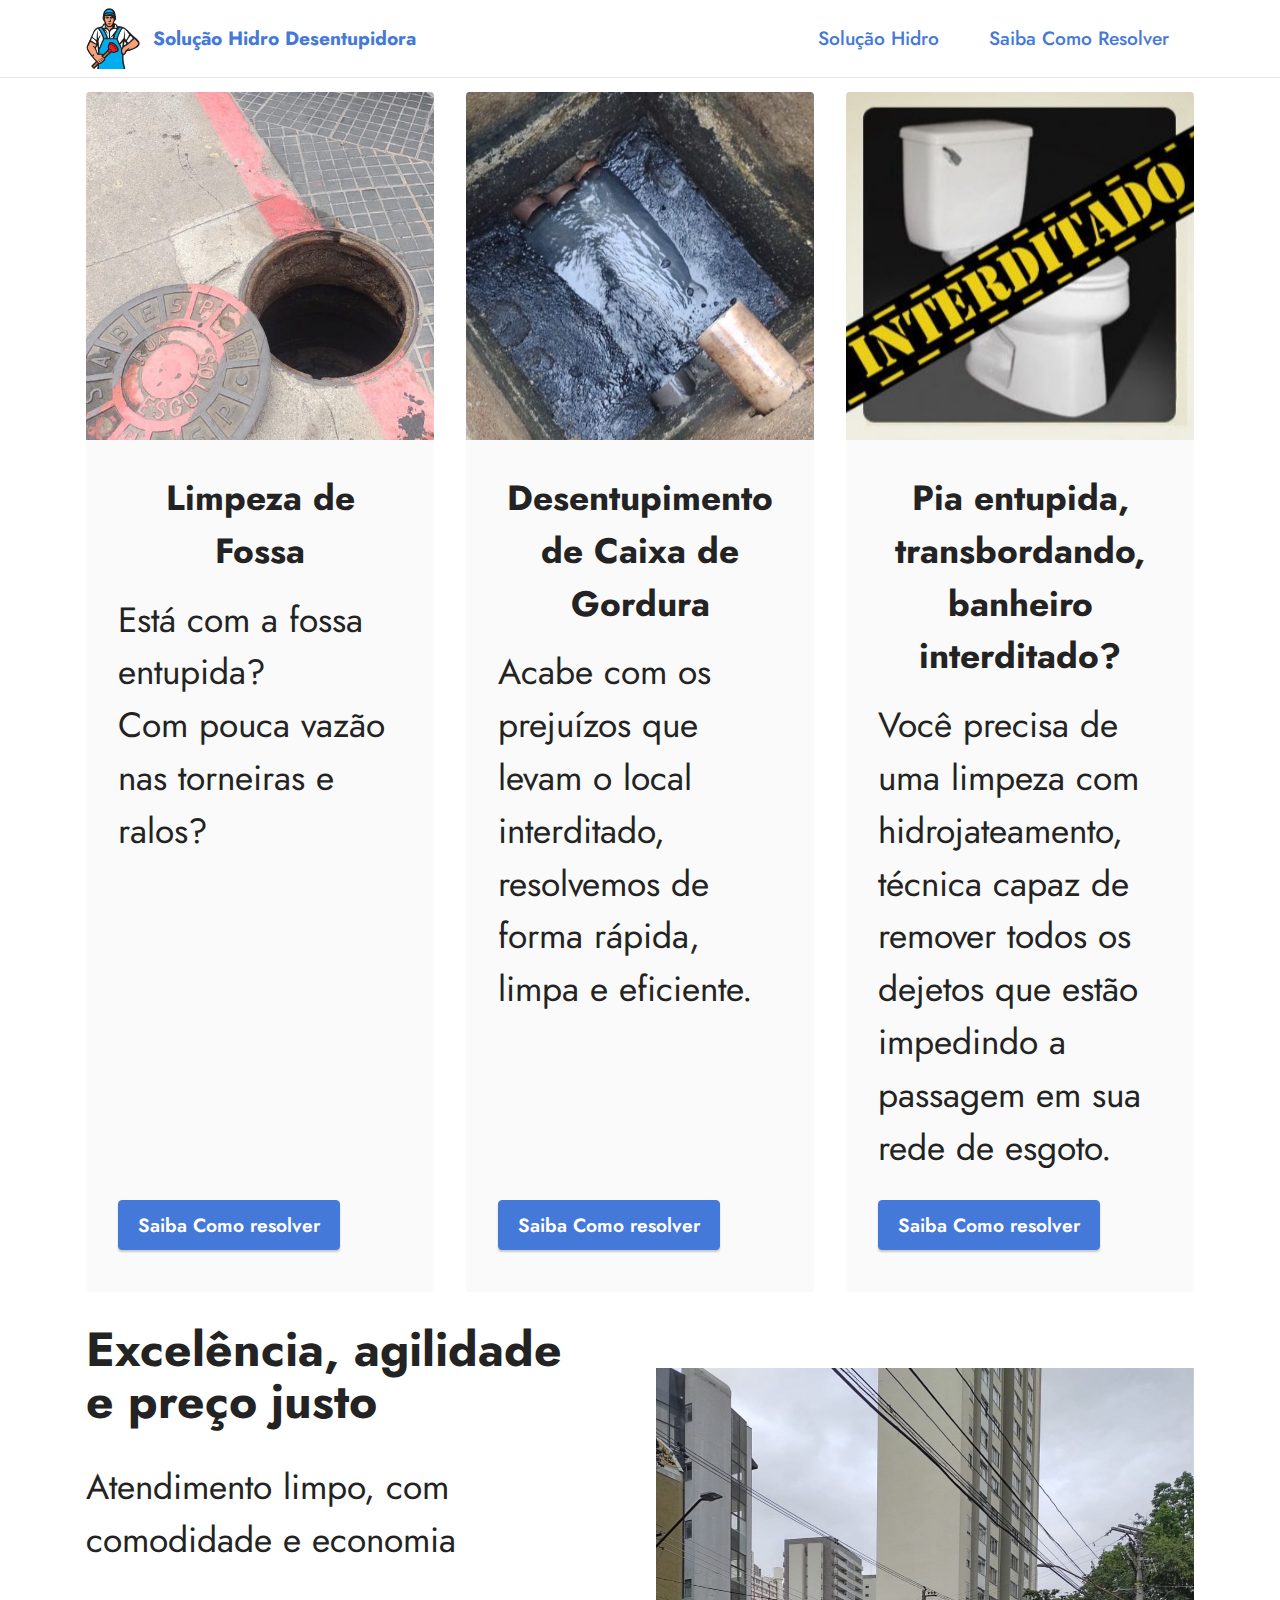
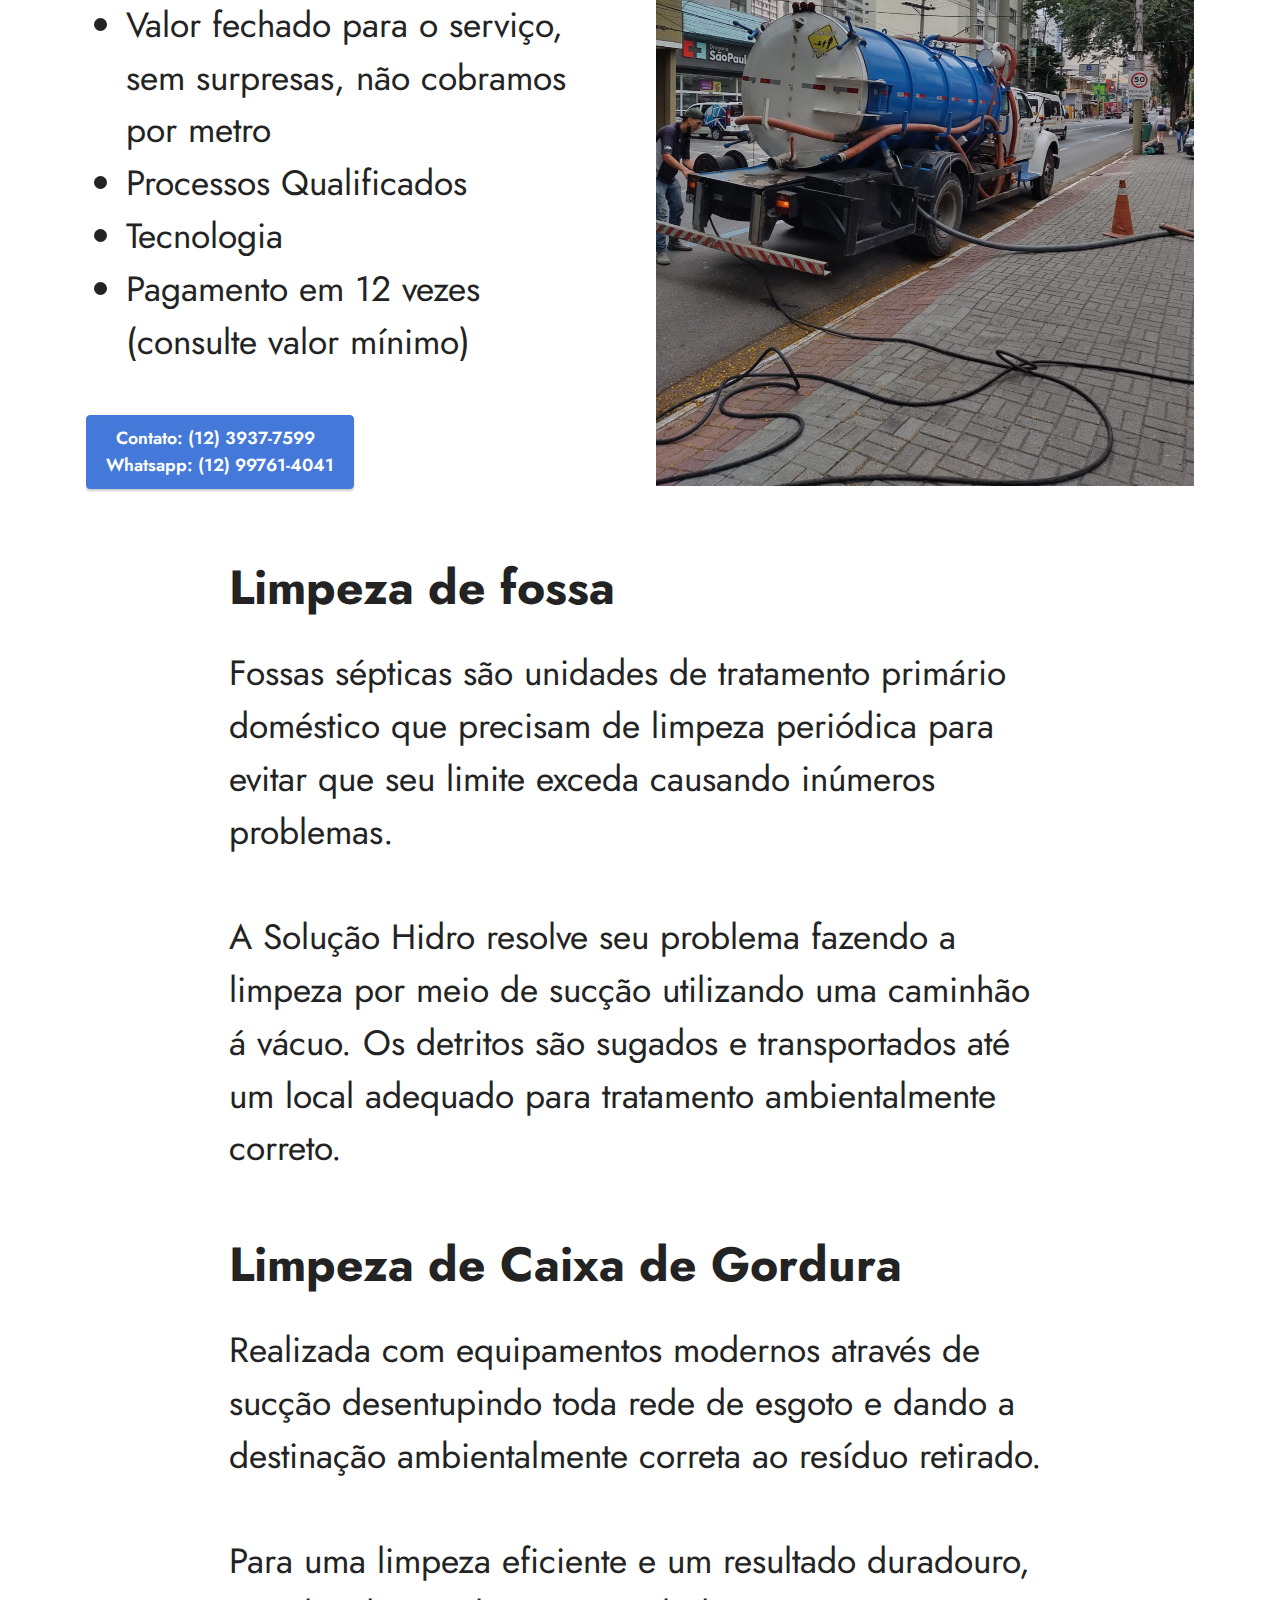
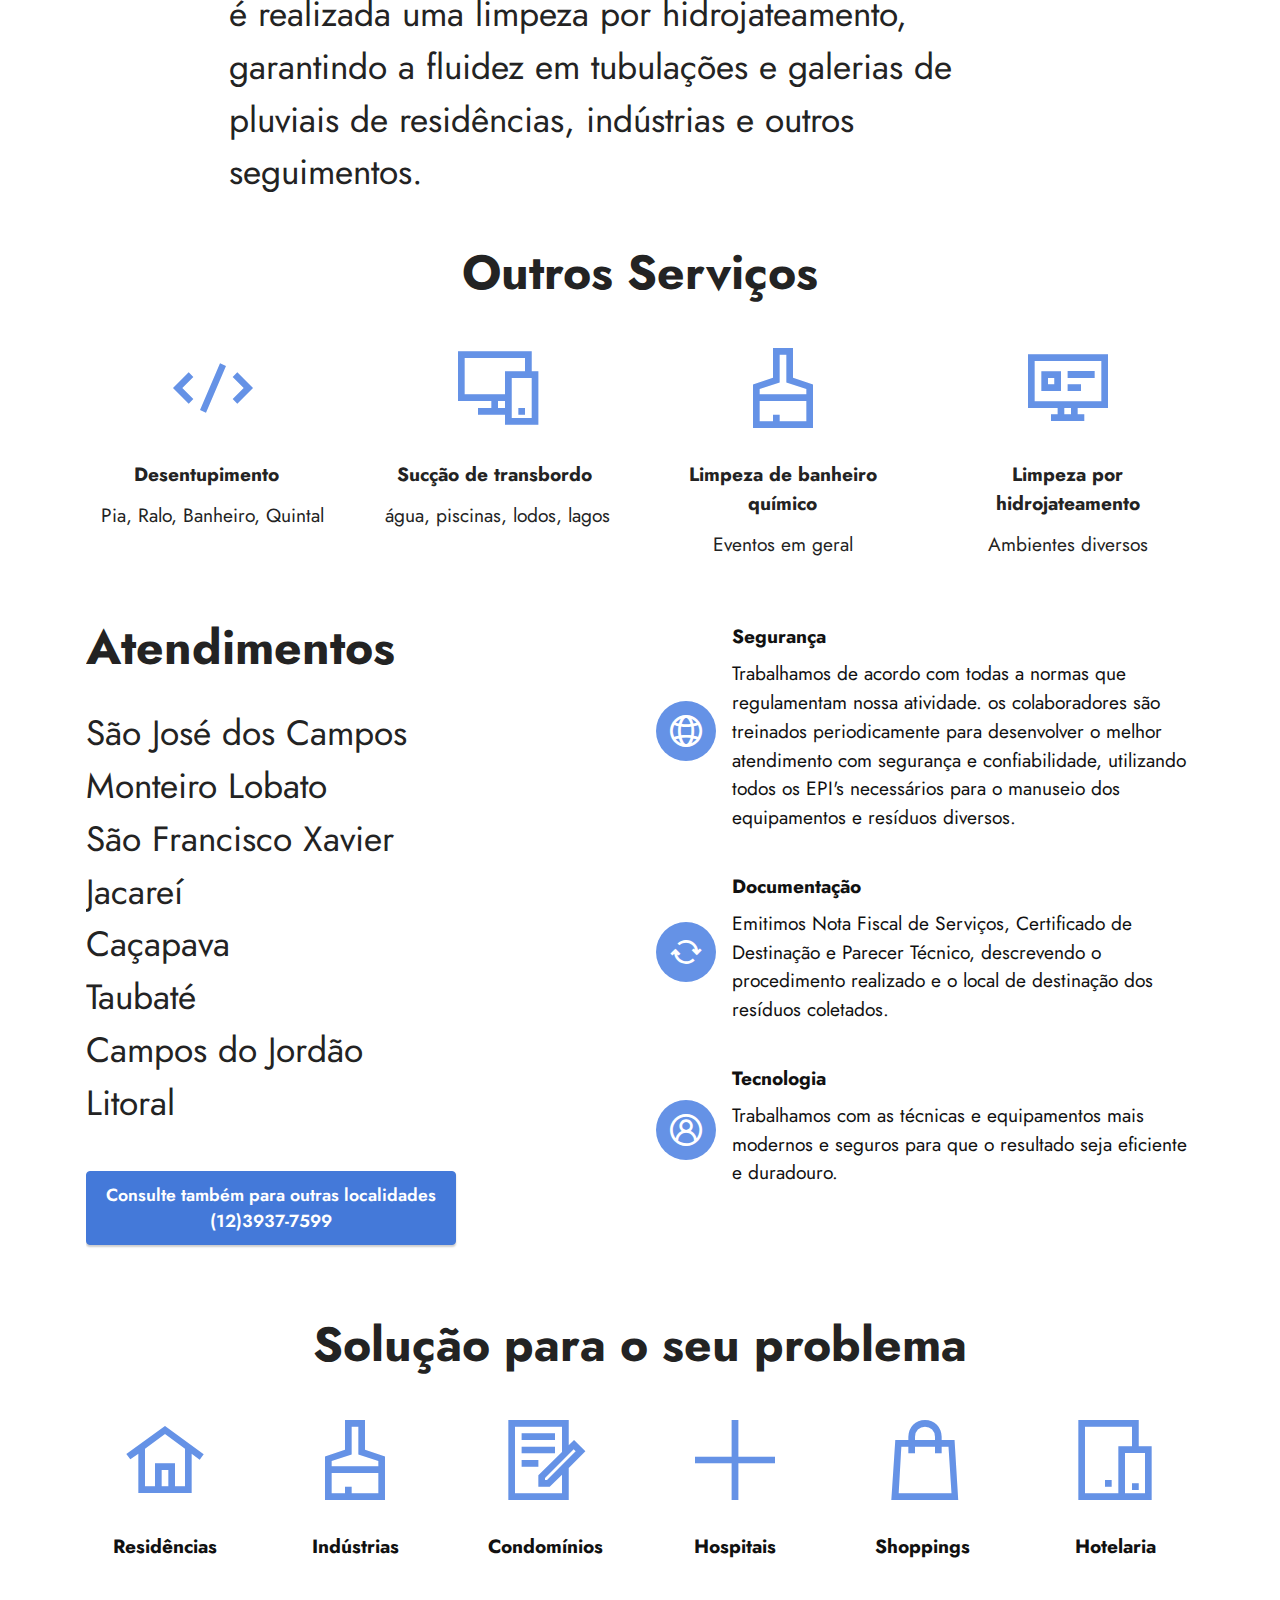
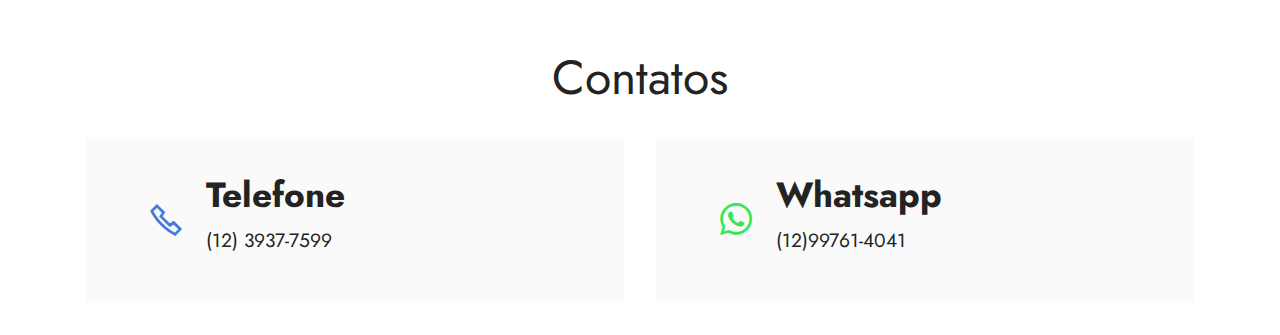
==== commit d5d3a74b: "alterei o tamanho do texto e apontei o link das páginas" ====
--- a/index.html
+++ b/index.html
@@ -48,7 +48,7 @@
                 </div>
             </button>
             <div class="collapse navbar-collapse" id="navbarSupportedContent">
-                <ul class="navbar-nav nav-dropdown nav-right" data-app-modern-menu="true"><li class="nav-item"><a class="nav-link link text-primary display-7" href="https://mobirise.com">Solução Hidro</a></li><li class="nav-item"><a class="nav-link link text-primary display-7" href="page2.html">Saiba Como Resolver</a></li></ul>
+                <ul class="navbar-nav nav-dropdown nav-right" data-app-modern-menu="true"><li class="nav-item"><a class="nav-link link text-primary display-7" href="index.html">Solução Hidro</a></li><li class="nav-item"><a class="nav-link link text-primary display-7" href="saiba-como-resolver.html">Saiba Como Resolver</a></li></ul>
                 
                 
             </div>
@@ -57,7 +57,7 @@
 
 </section>
 
-<section class="engine"><a href="https://mobirise.info/n">free simple web templates</a></section><section data-bs-version="5.1" class="features3 cid-sRGyhDdqVF" id="features3-14">
+<section class="engine"><a href="https://mobirise.info/a">online site builder</a></section><section data-bs-version="5.1" class="features3 cid-sRGyhDdqVF" id="features3-14">
     
     
     <div class="container">
@@ -72,12 +72,12 @@
                         <img src="assets/images/whatsapp-image-2021-12-07-at-17.29.21-2-696x928.jpeg" alt="">
                     </div>
                     <div class="item-content">
-                        <h5 class="item-title mbr-fonts-style display-7"><strong>Limpeza de Fossa</strong></h5>
+                        <h5 class="item-title mbr-fonts-style display-5"><strong>Limpeza de Fossa</strong></h5>
                         
-                        <p class="mbr-text mbr-fonts-style mt-3 display-7">Está com a fossa entupida?
+                        <p class="mbr-text mbr-fonts-style mt-3 display-5">Está com a fossa entupida?
 <br>Com pouca vazão nas torneiras e ralos?</p>
                     </div>
-                    <div class="mbr-section-btn item-footer mt-2"><a href="page2.html" class="btn btn-primary item-btn display-7">Saiba Como resolver</a></div>
+                    <div class="mbr-section-btn item-footer mt-2"><a href="saiba-como-resolver.html" class="btn btn-primary item-btn display-7">Saiba Como resolver</a></div>
                 </div>
             </div>
             <div class="item features-image сol-12 col-md-6 col-lg-4">
@@ -86,11 +86,11 @@
                         <img src="assets/images/whatsapp-image-2021-12-07-at-17.29.22-696x928.jpeg" alt="">
                     </div>
                     <div class="item-content">
-                        <h5 class="item-title mbr-fonts-style display-7"><strong>Desentupimento de Caixa de Gordura</strong></h5>
+                        <h5 class="item-title mbr-fonts-style display-5"><strong>Desentupimento de Caixa de Gordura</strong></h5>
                         
-                        <p class="mbr-text mbr-fonts-style mt-3 display-7">Acabe com os prejuízos que levam o local interditado, resolvemos de forma rápida, limpa e eficiente.&nbsp;</p>
-                    </div>
-                    <div class="mbr-section-btn item-footer mt-2"><a href="page2.html" class="btn btn-primary item-btn display-7" target="_blank">Saiba Como resolver</a></div>
+                        <p class="mbr-text mbr-fonts-style mt-3 display-5">Acabe com os prejuízos que levam o local interditado, resolvemos de forma rápida, limpa e eficiente.&nbsp;</p>
+                    </div>
+                    <div class="mbr-section-btn item-footer mt-2"><a href="saiba-como-resolver.html" class="btn btn-primary item-btn display-7" target="_blank">Saiba Como resolver</a></div>
                 </div>
             </div>
             <div class="item features-image сol-12 col-md-6 col-lg-4">
@@ -99,11 +99,11 @@
                         <img src="assets/images/privada-2-332x345.jpeg" alt="">
                     </div>
                     <div class="item-content">
-                        <h5 class="item-title mbr-fonts-style display-7"><strong>Pia entupida, transbordando, banheiro interditado?</strong></h5>
+                        <h5 class="item-title mbr-fonts-style display-5"><strong>Pia entupida, transbordando, banheiro interditado?</strong></h5>
                         
-                        <p class="mbr-text mbr-fonts-style mt-3 display-7">Você precisa de uma limpeza com hidrojateamento, técnica capaz de remover todos os dejetos que estão impedindo a passagem em sua rede de esgoto.&nbsp;</p>
-                    </div>
-                    <div class="mbr-section-btn item-footer mt-2"><a href="page2.html" class="btn btn-primary item-btn display-7" target="_blank">Saiba Como resolver</a></div>
+                        <p class="mbr-text mbr-fonts-style mt-3 display-5">Você precisa de uma limpeza com hidrojateamento, técnica capaz de remover todos os dejetos que estão impedindo a passagem em sua rede de esgoto.&nbsp;</p>
+                    </div>
+                    <div class="mbr-section-btn item-footer mt-2"><a href="saiba-como-resolver.html" class="btn btn-primary item-btn display-7" target="_blank">Saiba Como resolver</a></div>
                 </div>
             </div>
         </div>
@@ -121,8 +121,8 @@
                     <div class="card-box">
                         <h4 class="card-title mbr-fonts-style mb-4 display-2">
                             <strong>Excelência, agilidade e preço justo</strong></h4>
-                        <p class="mbr-text mbr-fonts-style mb-4 display-7">Atendimento limpo, com comodidade e economia</p>
-                        <div class="mbr-text mbr-fonts-style counter-container display-7">
+                        <p class="mbr-text mbr-fonts-style mb-4 display-5">Atendimento limpo, com comodidade e economia</p>
+                        <div class="mbr-text mbr-fonts-style counter-container display-5">
                             <ul>
                                 <li>Valor fechado para o serviço, sem surpresas, não cobramos por metro</li><li>Processos Qualificados&nbsp;</li>
                                 <li>Tecnologia</li><li>Pagamento em 12 vezes (consulte valor mínimo)</li>
@@ -147,7 +147,7 @@
         <div class="row justify-content-center">
             <div class="title col-12 col-md-9">
                 <h3 class="mbr-section-title mbr-fonts-style align-center mb-4 display-2"><strong>Limpeza de fossa</strong></h3>
-                <h4 class="mbr-section-subtitle align-center mbr-fonts-style mb-4 display-7">Fossas sépticas são unidades de tratamento primário doméstico que precisam de limpeza periódica para evitar que seu limite exceda causando inúmeros problemas.<br>A Solução Hidro resolve seu problema fazendo a limpeza por meio de sucção utilizando uma caminhão á vácuo. Os detritos são sugados e transportados até um local adequado para tratamento ambientalmente correto.</h4>
+                <h4 class="mbr-section-subtitle align-center mbr-fonts-style mb-4 display-5">Fossas sépticas são unidades de tratamento primário doméstico que precisam de limpeza periódica para evitar que seu limite exceda causando inúmeros problemas.<br><br>A Solução Hidro resolve seu problema fazendo a limpeza por meio de sucção utilizando uma caminhão á vácuo. Os detritos são sugados e transportados até um local adequado para tratamento ambientalmente correto.</h4>
                 
             </div>
         </div>
@@ -160,7 +160,7 @@
         <div class="row justify-content-center">
             <div class="title col-12 col-md-9">
                 <h3 class="mbr-section-title mbr-fonts-style align-center mb-4 display-2"><strong>Limpeza de Caixa de Gordura</strong></h3>
-                <h4 class="mbr-section-subtitle align-center mbr-fonts-style mb-4 display-7">Realizada com equipamentos modernos através de sucção desentupindo toda rede de esgoto e dando a destinação ambientalmente correta ao resíduo retirado.<br>Para uma limpeza eficiente e um resultado duradouro, é realizada uma limpeza por hidrojateamento, garantindo a fluidez em tubulações e galerias de pluviais de residências, indústrias e outros seguimentos.&nbsp;<br></h4>
+                <h4 class="mbr-section-subtitle align-center mbr-fonts-style mb-4 display-5">Realizada com equipamentos modernos através de sucção desentupindo toda rede de esgoto e dando a destinação ambientalmente correta ao resíduo retirado.<br><br>Para uma limpeza eficiente e um resultado duradouro, é realizada uma limpeza por hidrojateamento, garantindo a fluidez em tubulações e galerias de pluviais de residências, indústrias e outros seguimentos.&nbsp;<br></h4>
                 
             </div>
         </div>
@@ -239,7 +239,7 @@
                 <div class="card-wrapper">
                     <div class="card-box align-left">
                         <h4 class="card-title mbr-fonts-style mb-4 display-2"><strong>Atendimentos</strong></h4>
-                        <p class="mbr-text mbr-fonts-style mb-4 display-7">São José dos Campos<br>Monteiro Lobato<br>São Francisco Xavier<br>Jacareí&nbsp;<br>Caçapava<br>Taubaté<br>Campos do Jordão&nbsp;<br>Litoral</p>
+                        <p class="mbr-text mbr-fonts-style mb-4 display-5">São José dos Campos<br>Monteiro Lobato<br>São Francisco Xavier<br>Jacareí&nbsp;<br>Caçapava<br>Taubaté<br>Campos do Jordão&nbsp;<br>Litoral</p>
                         <div class="mbr-section-btn"><a class="btn btn-primary display-4" href="tel:+551239377599">Consulte também para outras localidades<br>(12)3937-7599<br></a></div>
                     </div>
                 </div>
@@ -252,7 +252,7 @@
                     <div class="text-box">
                         <h4 class="icon-title mbr-black mbr-fonts-style display-7">
                             <strong>Segurança</strong></h4>
-                        <h5 class="icon-text mbr-black mbr-fonts-style display-4">Trabalhamos de acordo com todas a normas que regulamentam nossa atividade. os colaboradores são treinados periodicamente para desenvolver o melhor atendimento com segurança e confiabilidade, utilizando todos os EPI's necessários para o manuseio dos equipamentos e resíduos diversos.</h5>
+                        <h5 class="icon-text mbr-black mbr-fonts-style display-7">Trabalhamos de acordo com todas a normas que regulamentam nossa atividade. os colaboradores são treinados periodicamente para desenvolver o melhor atendimento com segurança e confiabilidade, utilizando todos os EPI's necessários para o manuseio dos equipamentos e resíduos diversos.</h5>
                     </div>
                 </div>
                 <div class="item mbr-flex">
@@ -262,7 +262,7 @@
                     <div class="text-box">
                         <h4 class="icon-title mbr-black mbr-fonts-style display-7">
                             <strong>Documentação</strong></h4>
-                        <h5 class="icon-text mbr-black mbr-fonts-style display-4">Emitimos Nota Fiscal de Serviços, Certificado de Destinação e Parecer Técnico, descrevendo o procedimento realizado e o local de destinação dos resíduos coletados.</h5>
+                        <h5 class="icon-text mbr-black mbr-fonts-style display-7">Emitimos Nota Fiscal de Serviços, Certificado de Destinação e Parecer Técnico, descrevendo o procedimento realizado e o local de destinação dos resíduos coletados.</h5>
                     </div>
                 </div>
                 <div class="item mbr-flex">
@@ -272,7 +272,7 @@
                     <div class="text-box">
                         <h4 class="icon-title mbr-black mbr-fonts-style display-7">
                             <strong>Tecnologia</strong></h4>
-                        <h5 class="icon-text mbr-black mbr-fonts-style display-4">Trabalhamos com as técnicas e equipamentos mais modernos e seguros para que o resultado seja eficiente e duradouro.</h5>
+                        <h5 class="icon-text mbr-black mbr-fonts-style display-7">Trabalhamos com as técnicas e equipamentos mais modernos e seguros para que o resultado seja eficiente e duradouro.</h5>
                     </div>
                 </div>
             </div>
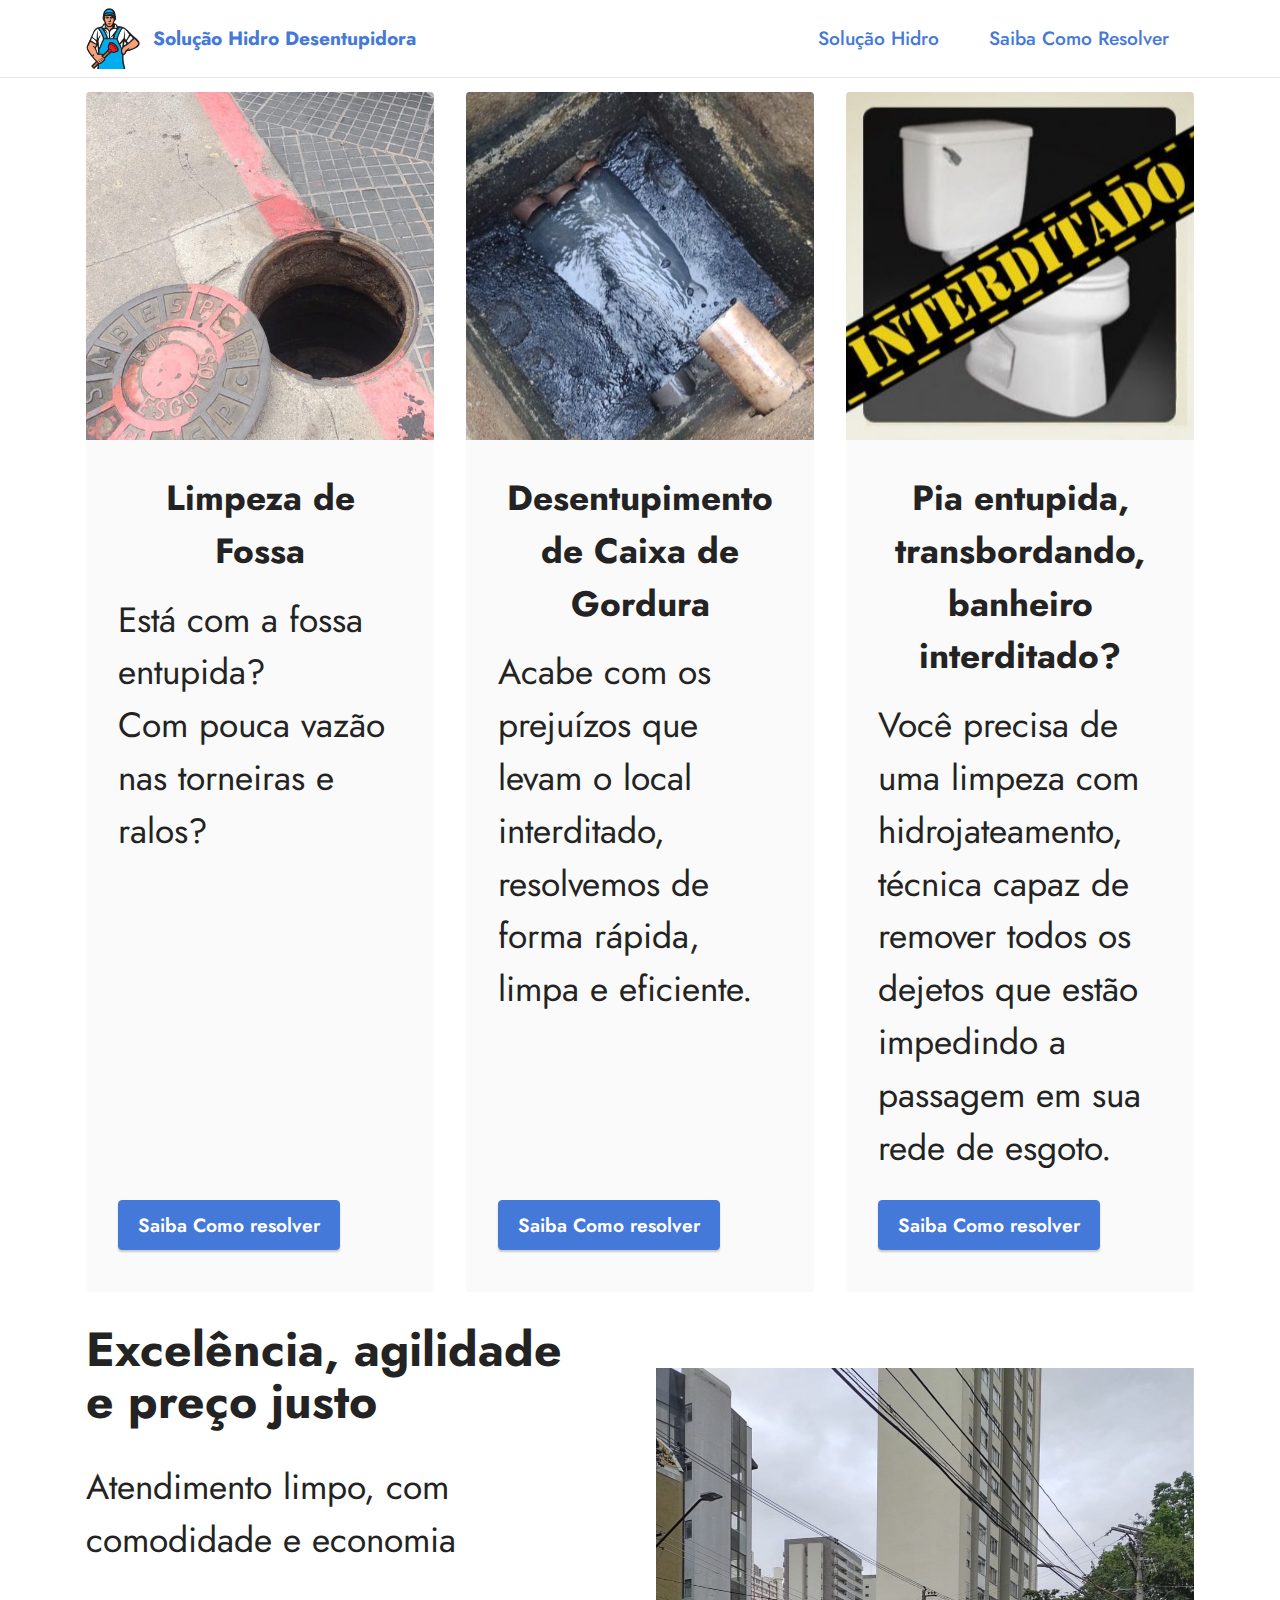
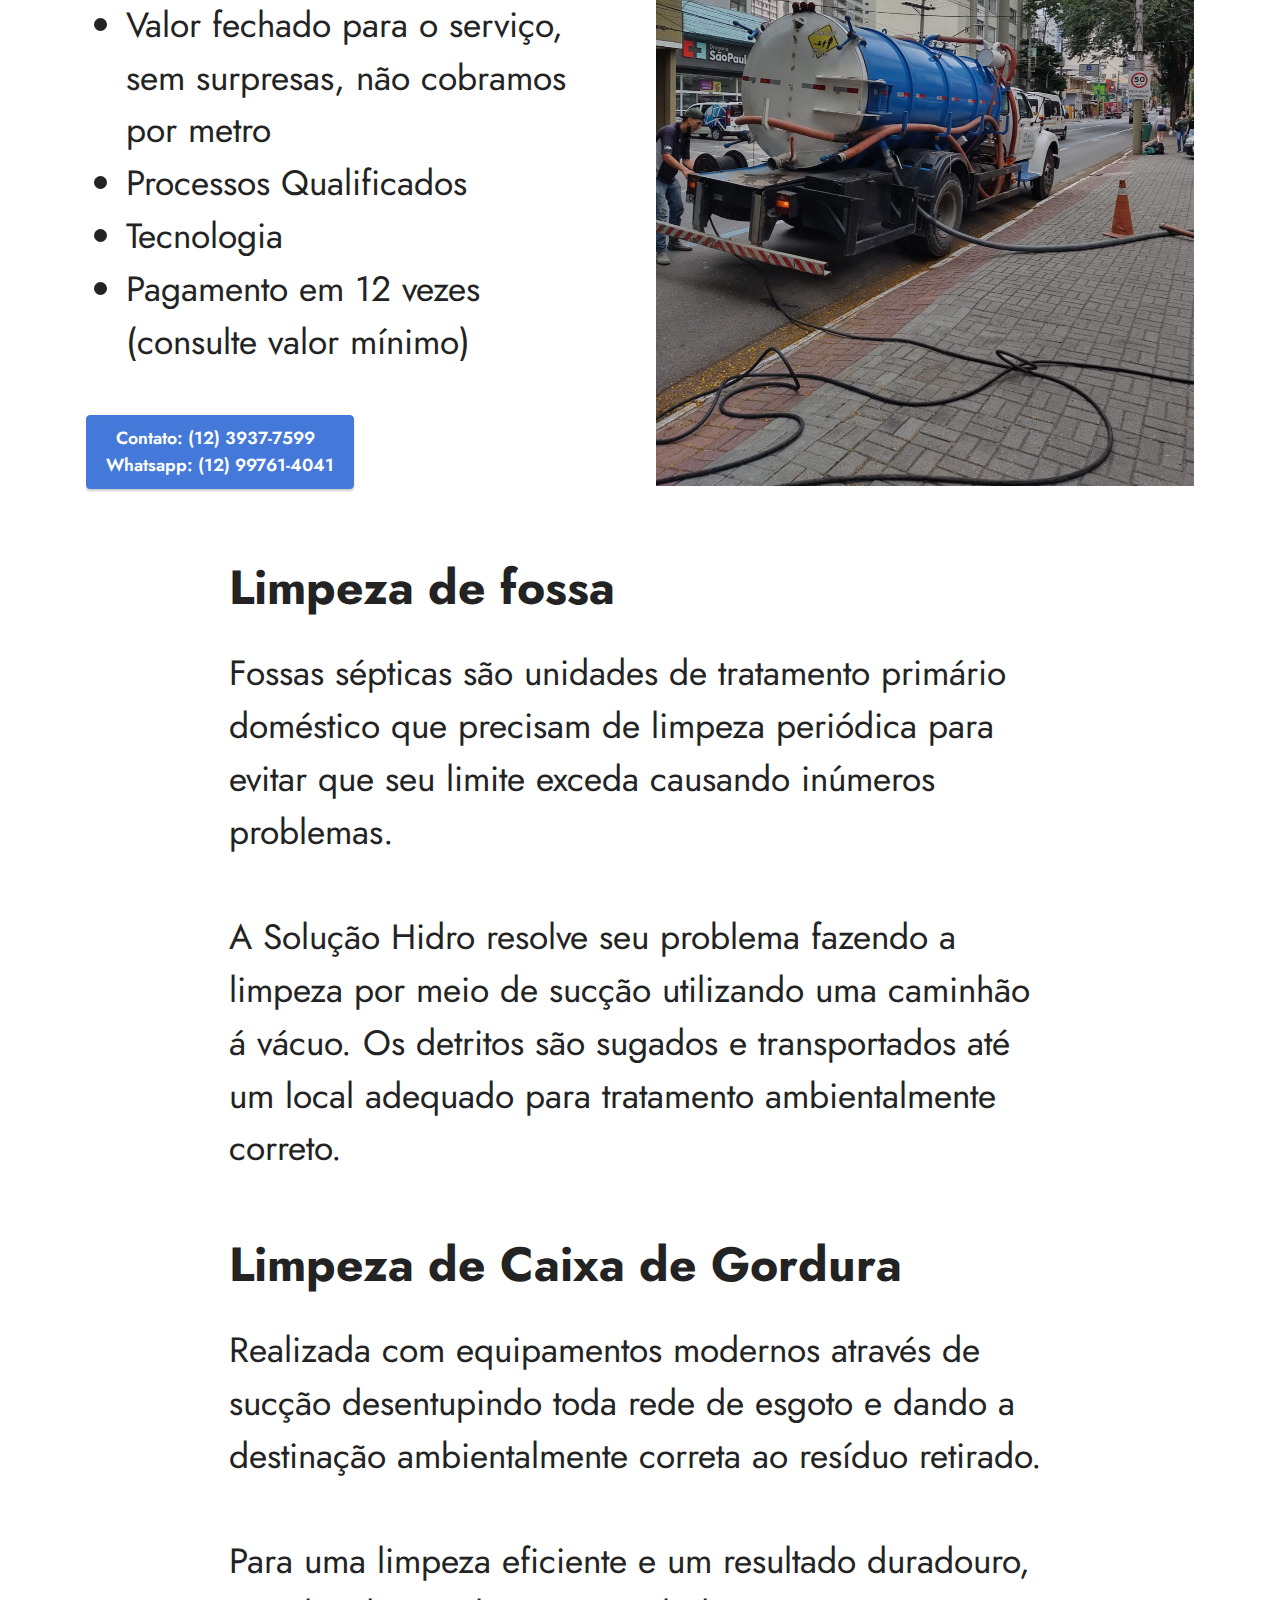
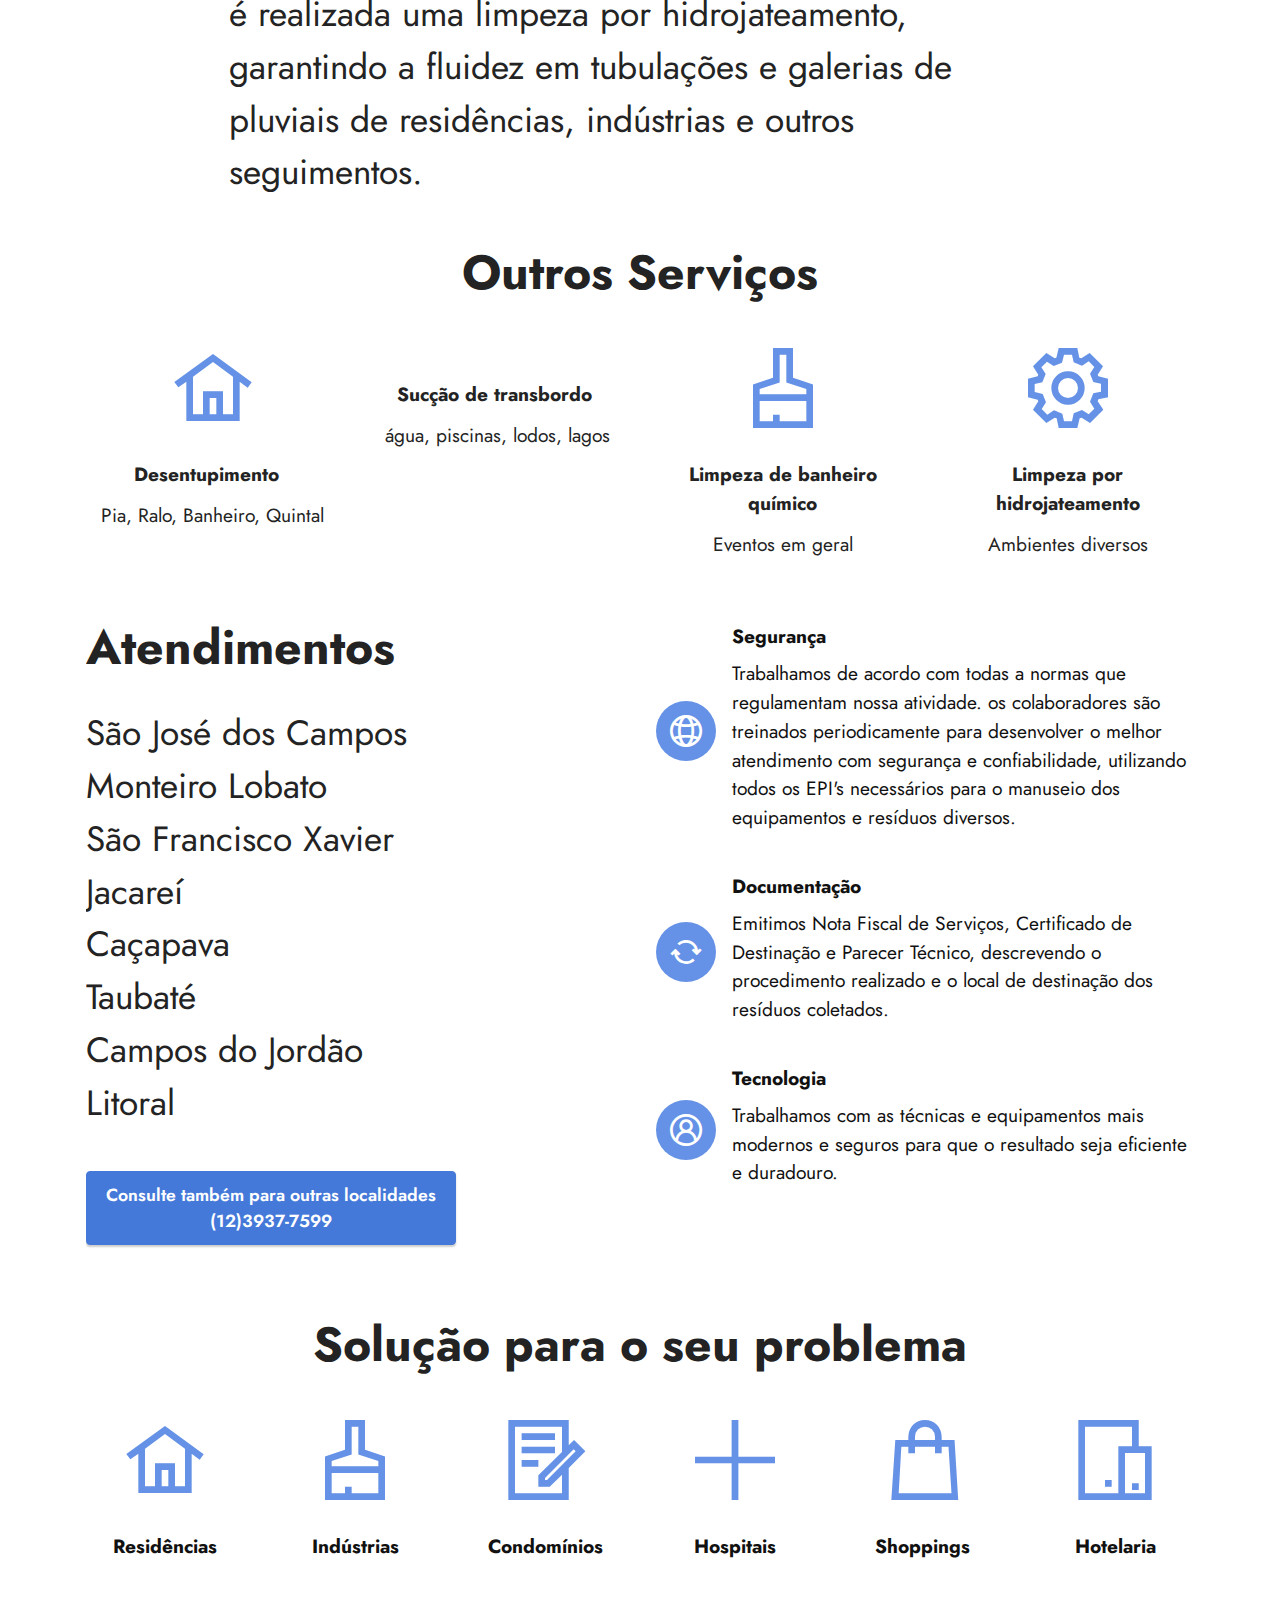
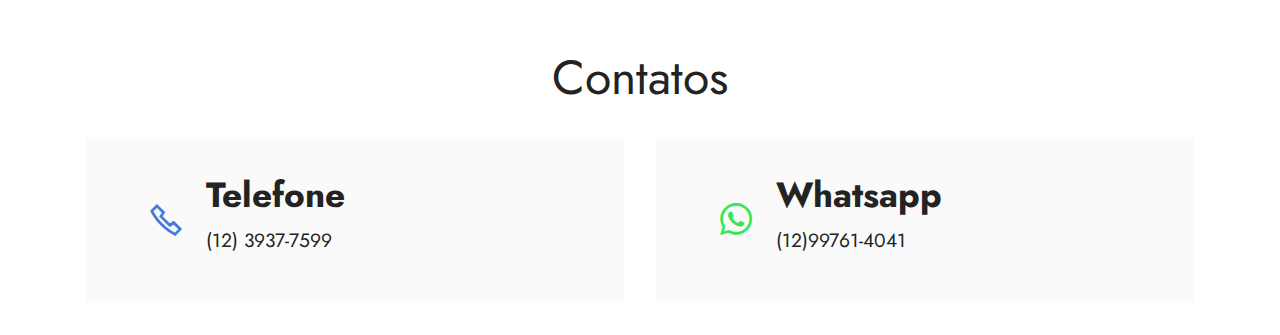
==== commit c3b3f087: "alterei os ícones e coloquei o google tag manager" ====
--- a/index.html
+++ b/index.html
@@ -12,6 +12,7 @@
   
   <title>Solucao Hidro Desentupidora - Deixa que eu resolvo</title>
   <link rel="stylesheet" href="assets/web/assets/mobirise-icons2/mobirise2.css">
+  <link rel="stylesheet" href="assets/web/assets/mobirise-icons/mobirise-icons.css">
   <link rel="stylesheet" href="assets/tether/tether.min.css">
   <link rel="stylesheet" href="assets/bootstrap/css/bootstrap.min.css">
   <link rel="stylesheet" href="assets/bootstrap/css/bootstrap-grid.min.css">
@@ -26,6 +27,20 @@
   
 </head>
 <body>
+
+<!-- Analytics -->
+<!-- Global site tag (gtag.js) - Google Analytics -->
+<script async src="https://www.googletagmanager.com/gtag/js?id=G-VZ9WS9Z74V"></script>
+<script>
+  window.dataLayer = window.dataLayer || [];
+  function gtag(){dataLayer.push(arguments);}
+  gtag('js', new Date());
+
+  gtag('config', 'G-VZ9WS9Z74V');
+</script>
+<!-- /Analytics -->
+
+
   
   <section data-bs-version="5.1" class="menu cid-s48OLK6784" once="menu" id="menu1-h">
     
@@ -57,7 +72,7 @@
 
 </section>
 
-<section class="engine"><a href="https://mobirise.info/a">online site builder</a></section><section data-bs-version="5.1" class="features3 cid-sRGyhDdqVF" id="features3-14">
+<section class="engine"><a href="https://mobirise.info/w">free html5 templates</a></section><section data-bs-version="5.1" class="features3 cid-sRGyhDdqVF" id="features3-14">
     
     
     <div class="container">
@@ -185,7 +200,7 @@
                 <div class="card-wrapper">
                     <div class="card-box align-center">
                         <div class="iconfont-wrapper">
-                            <span class="mbr-iconfont mobi-mbri-code mobi-mbri"></span>
+                            <span class="mbr-iconfont mobi-mbri-home mobi-mbri"></span>
                         </div>
                         <h5 class="card-title mbr-fonts-style display-7"><strong>Desentupimento&nbsp;&nbsp;</strong></h5>
                         <p class="card-text mbr-fonts-style display-7">Pia, Ralo, Banheiro, Quintal</p>
@@ -196,7 +211,7 @@
                 <div class="card-wrapper">
                     <div class="card-box align-center">
                         <div class="iconfont-wrapper">
-                            <span class="mbr-iconfont mobi-mbri-responsive-2 mobi-mbri"></span>
+                            <span class="mbr-iconfont mbri-quote-left"></span>
                         </div>
                         <h5 class="card-title mbr-fonts-style display-7"><strong>Sucção de transbordo&nbsp;</strong></h5>
                         <p class="card-text mbr-fonts-style display-7">água, piscinas, lodos, lagos</p>
@@ -218,7 +233,7 @@
                 <div class="card-wrapper">
                     <div class="card-box align-center">
                         <div class="iconfont-wrapper">
-                            <span class="mbr-iconfont mobi-mbri-sites mobi-mbri"></span>
+                            <span class="mbr-iconfont mobi-mbri-setting mobi-mbri"></span>
                         </div>
                         <h5 class="card-title mbr-fonts-style display-7"><strong>Limpeza por hidrojateamento</strong></h5>
                         <p class="card-text mbr-fonts-style display-7">Ambientes diversos</p>
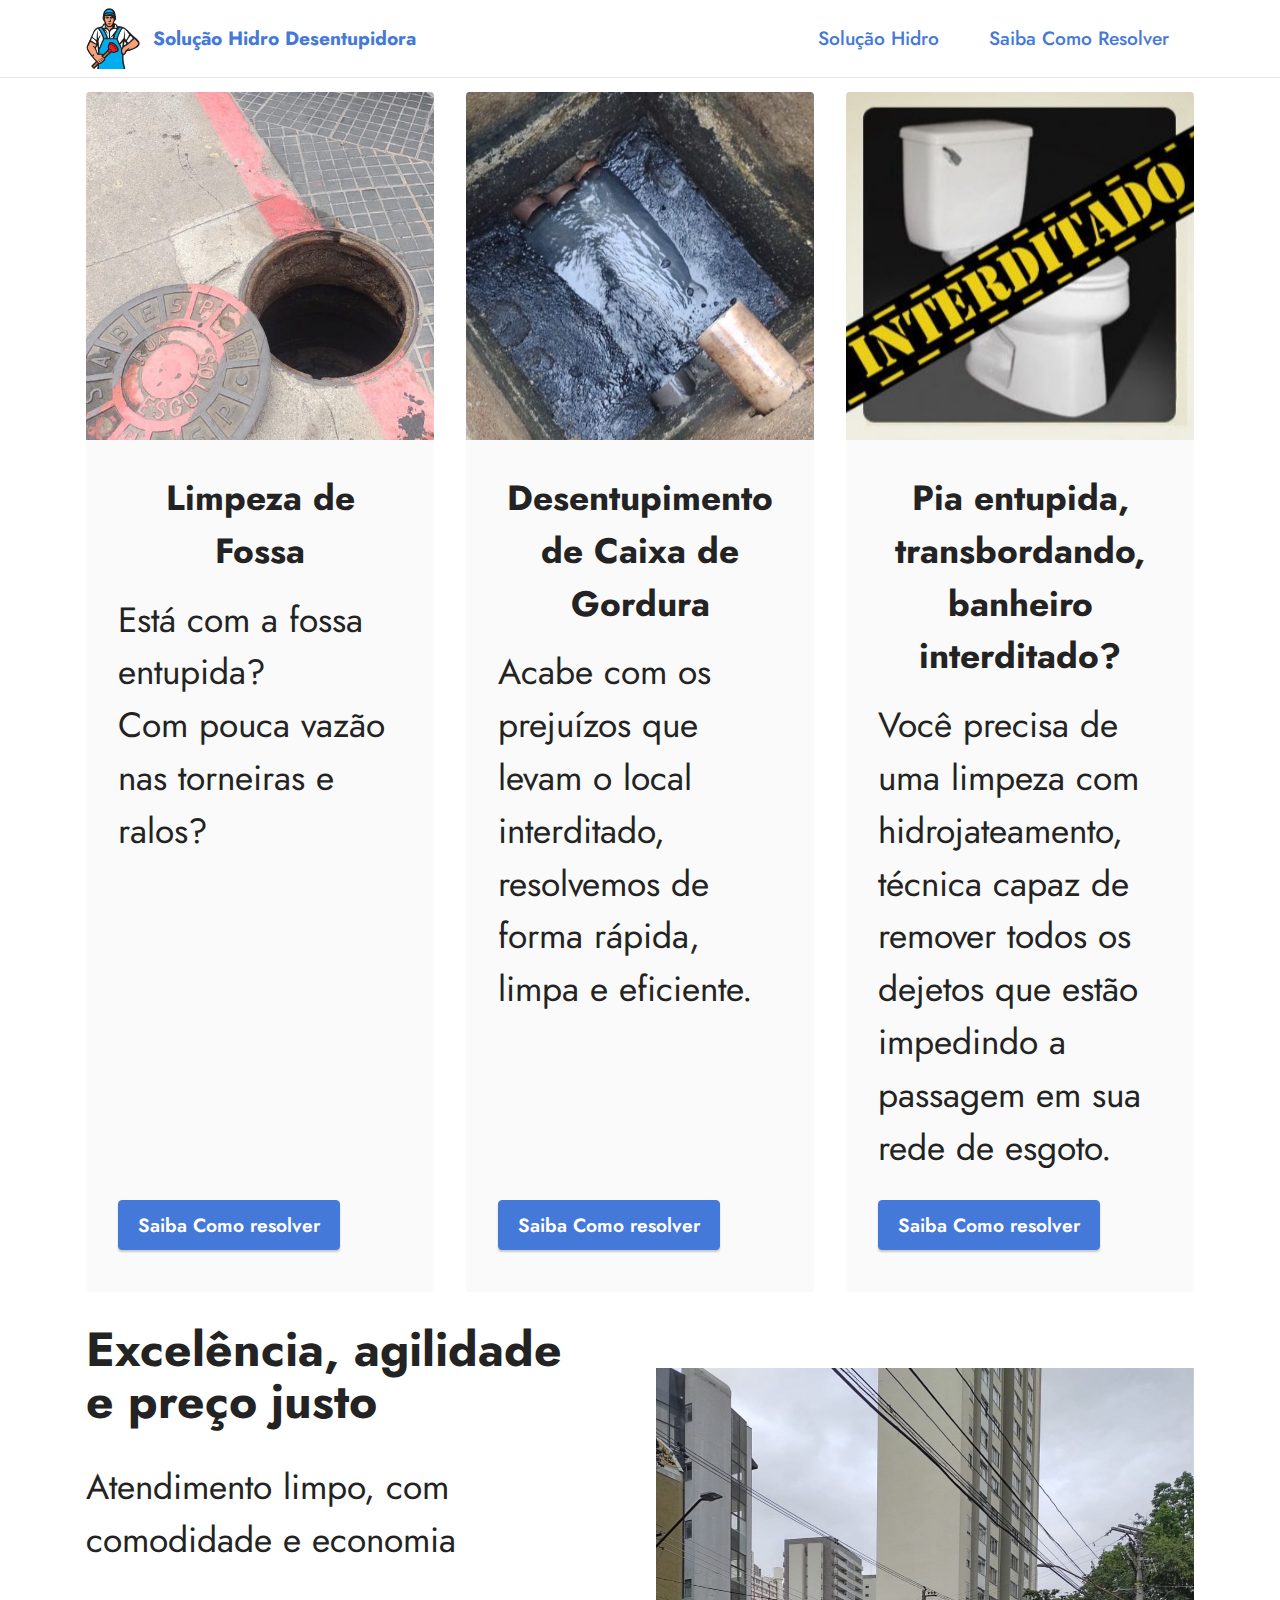
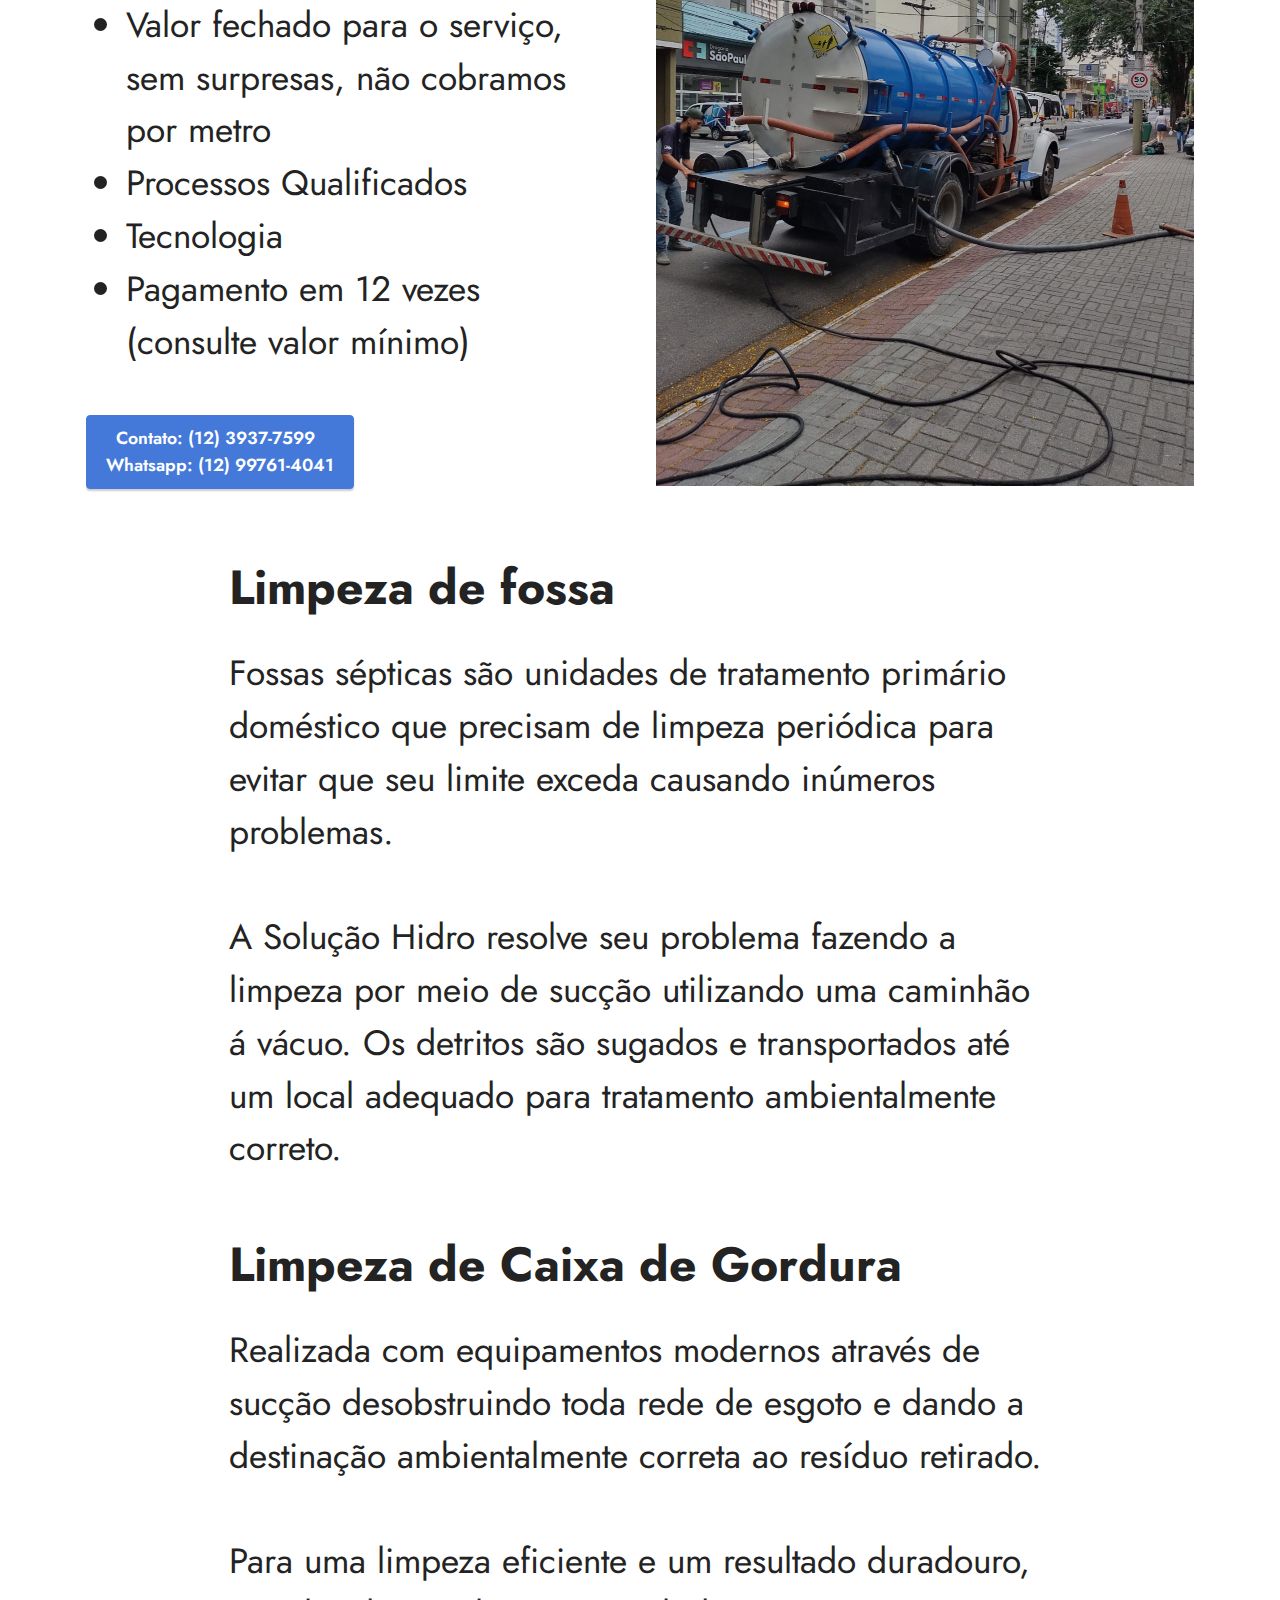
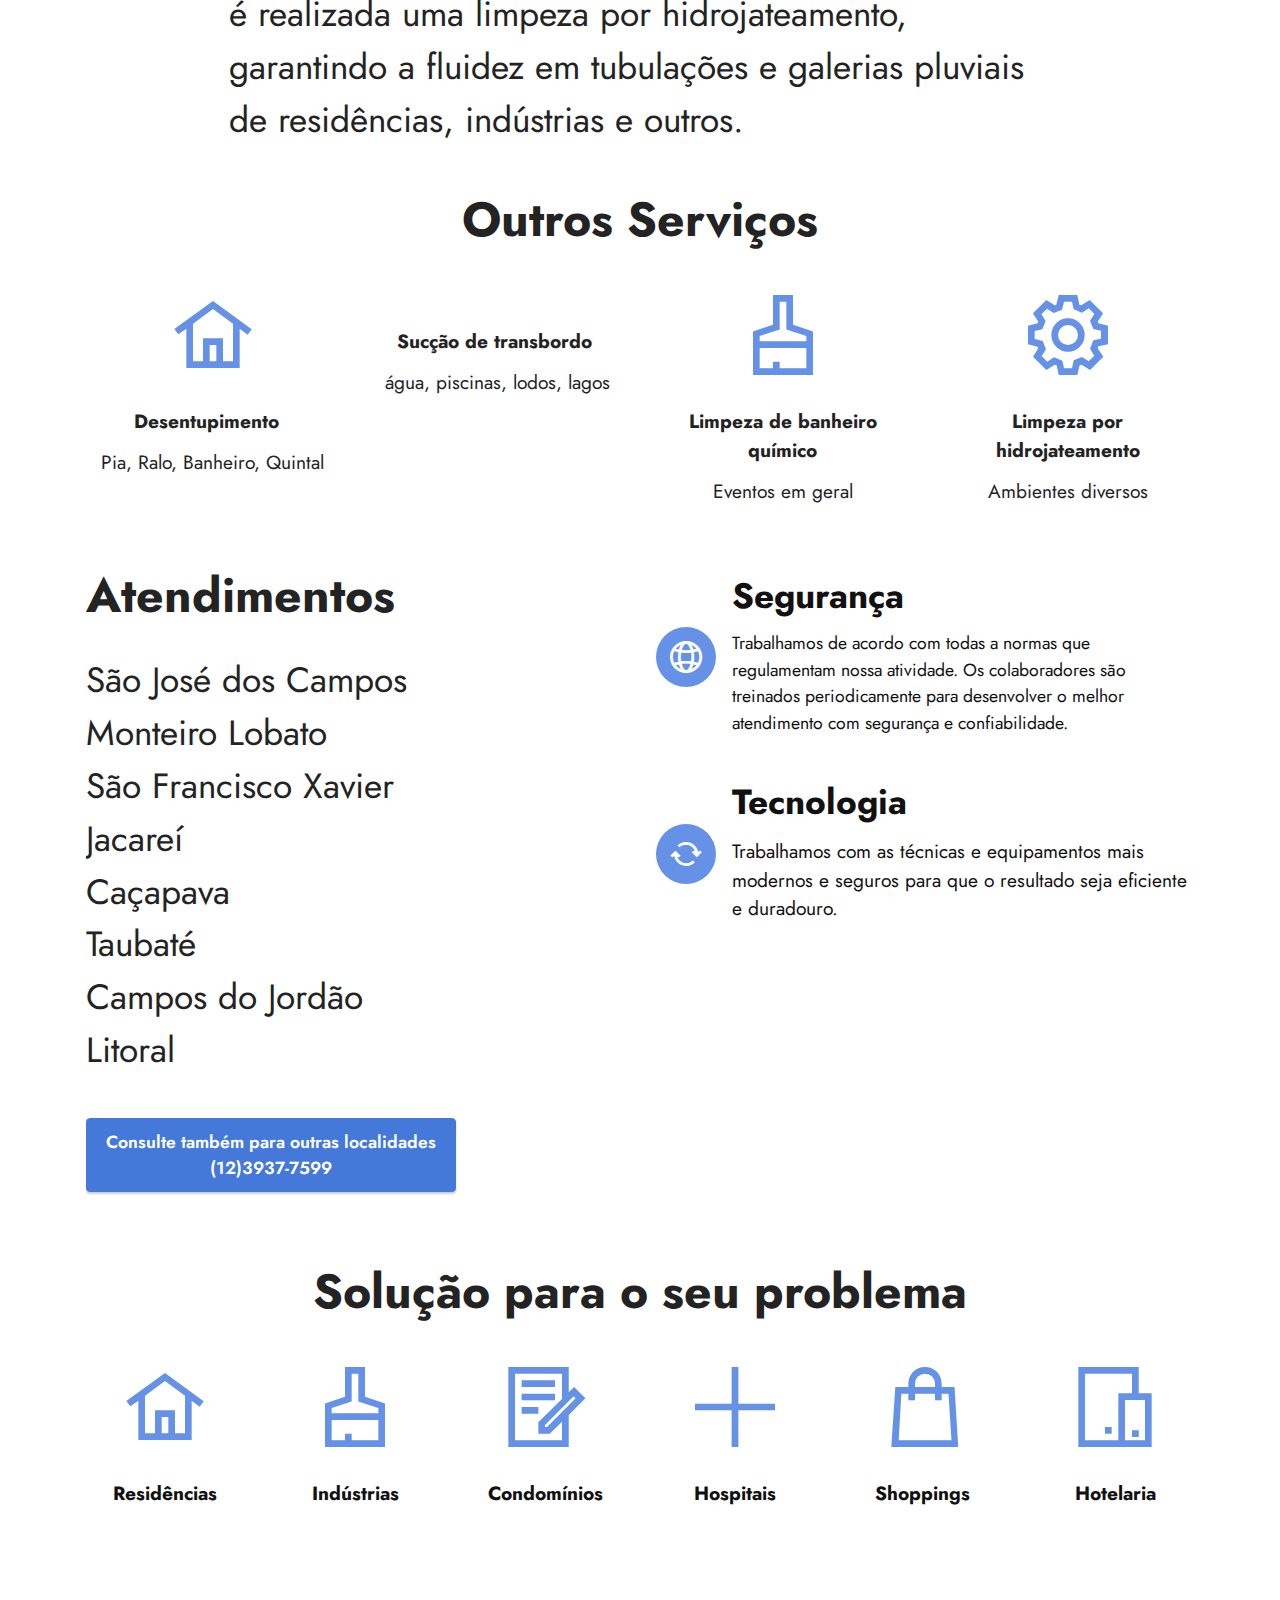
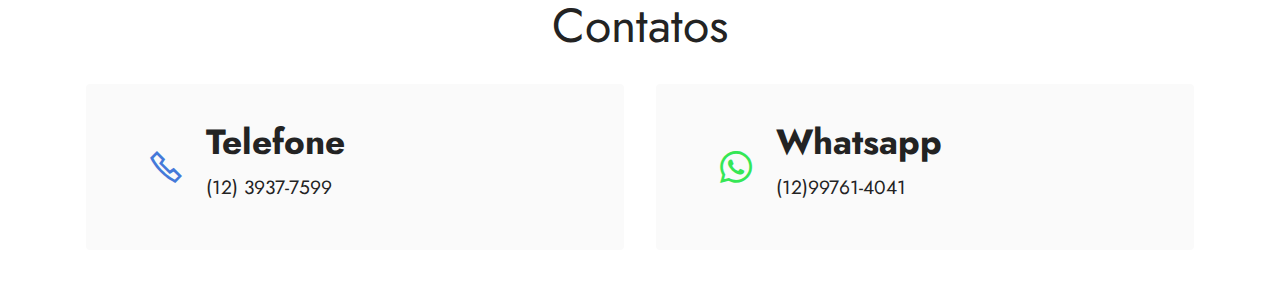
==== commit d16f7d0f: "Retirei o texto que falava sobre NF e certificado" ====
--- a/index.html
+++ b/index.html
@@ -72,7 +72,7 @@
 
 </section>
 
-<section class="engine"><a href="https://mobirise.info/w">free html5 templates</a></section><section data-bs-version="5.1" class="features3 cid-sRGyhDdqVF" id="features3-14">
+<section class="engine"><a href="https://mobirise.info/o">portfolio website templates</a></section><section data-bs-version="5.1" class="features3 cid-sRGyhDdqVF" id="features3-14">
     
     
     <div class="container">
@@ -175,7 +175,7 @@
         <div class="row justify-content-center">
             <div class="title col-12 col-md-9">
                 <h3 class="mbr-section-title mbr-fonts-style align-center mb-4 display-2"><strong>Limpeza de Caixa de Gordura</strong></h3>
-                <h4 class="mbr-section-subtitle align-center mbr-fonts-style mb-4 display-5">Realizada com equipamentos modernos através de sucção desentupindo toda rede de esgoto e dando a destinação ambientalmente correta ao resíduo retirado.<br><br>Para uma limpeza eficiente e um resultado duradouro, é realizada uma limpeza por hidrojateamento, garantindo a fluidez em tubulações e galerias de pluviais de residências, indústrias e outros seguimentos.&nbsp;<br></h4>
+                <h4 class="mbr-section-subtitle align-center mbr-fonts-style mb-4 display-5">Realizada com equipamentos modernos através de sucção desobstruindo toda rede de esgoto e dando a destinação ambientalmente correta ao resíduo retirado.<br><br>Para uma limpeza eficiente e um resultado duradouro, é realizada uma limpeza por hidrojateamento, garantindo a fluidez em tubulações e galerias pluviais de residências, indústrias e outros.<br></h4>
                 
             </div>
         </div>
@@ -265,9 +265,9 @@
                         <span class="mbr-iconfont mobi-mbri-globe-2 mobi-mbri"></span>
                     </div>
                     <div class="text-box">
-                        <h4 class="icon-title mbr-black mbr-fonts-style display-7">
+                        <h4 class="icon-title mbr-black mbr-fonts-style display-5">
                             <strong>Segurança</strong></h4>
-                        <h5 class="icon-text mbr-black mbr-fonts-style display-7">Trabalhamos de acordo com todas a normas que regulamentam nossa atividade. os colaboradores são treinados periodicamente para desenvolver o melhor atendimento com segurança e confiabilidade, utilizando todos os EPI's necessários para o manuseio dos equipamentos e resíduos diversos.</h5>
+                        <h5 class="icon-text mbr-black mbr-fonts-style display-4">Trabalhamos de acordo com todas a normas que regulamentam nossa atividade. Os colaboradores são treinados periodicamente para desenvolver o melhor atendimento com segurança e confiabilidade.</h5>
                     </div>
                 </div>
                 <div class="item mbr-flex">
@@ -275,21 +275,11 @@
                         <span class="mbr-iconfont mobi-mbri-update mobi-mbri"></span>
                     </div>
                     <div class="text-box">
-                        <h4 class="icon-title mbr-black mbr-fonts-style display-7">
-                            <strong>Documentação</strong></h4>
-                        <h5 class="icon-text mbr-black mbr-fonts-style display-7">Emitimos Nota Fiscal de Serviços, Certificado de Destinação e Parecer Técnico, descrevendo o procedimento realizado e o local de destinação dos resíduos coletados.</h5>
-                    </div>
-                </div>
-                <div class="item mbr-flex">
-                    <div class="icon-box">
-                        <span class="mbr-iconfont mobi-mbri-user-2 mobi-mbri"></span>
-                    </div>
-                    <div class="text-box">
-                        <h4 class="icon-title mbr-black mbr-fonts-style display-7">
-                            <strong>Tecnologia</strong></h4>
+                        <h4 class="icon-title mbr-black mbr-fonts-style display-5"><strong>Tecnologia</strong></h4>
                         <h5 class="icon-text mbr-black mbr-fonts-style display-7">Trabalhamos com as técnicas e equipamentos mais modernos e seguros para que o resultado seja eficiente e duradouro.</h5>
                     </div>
                 </div>
+                
             </div>
         </div>
     </div>
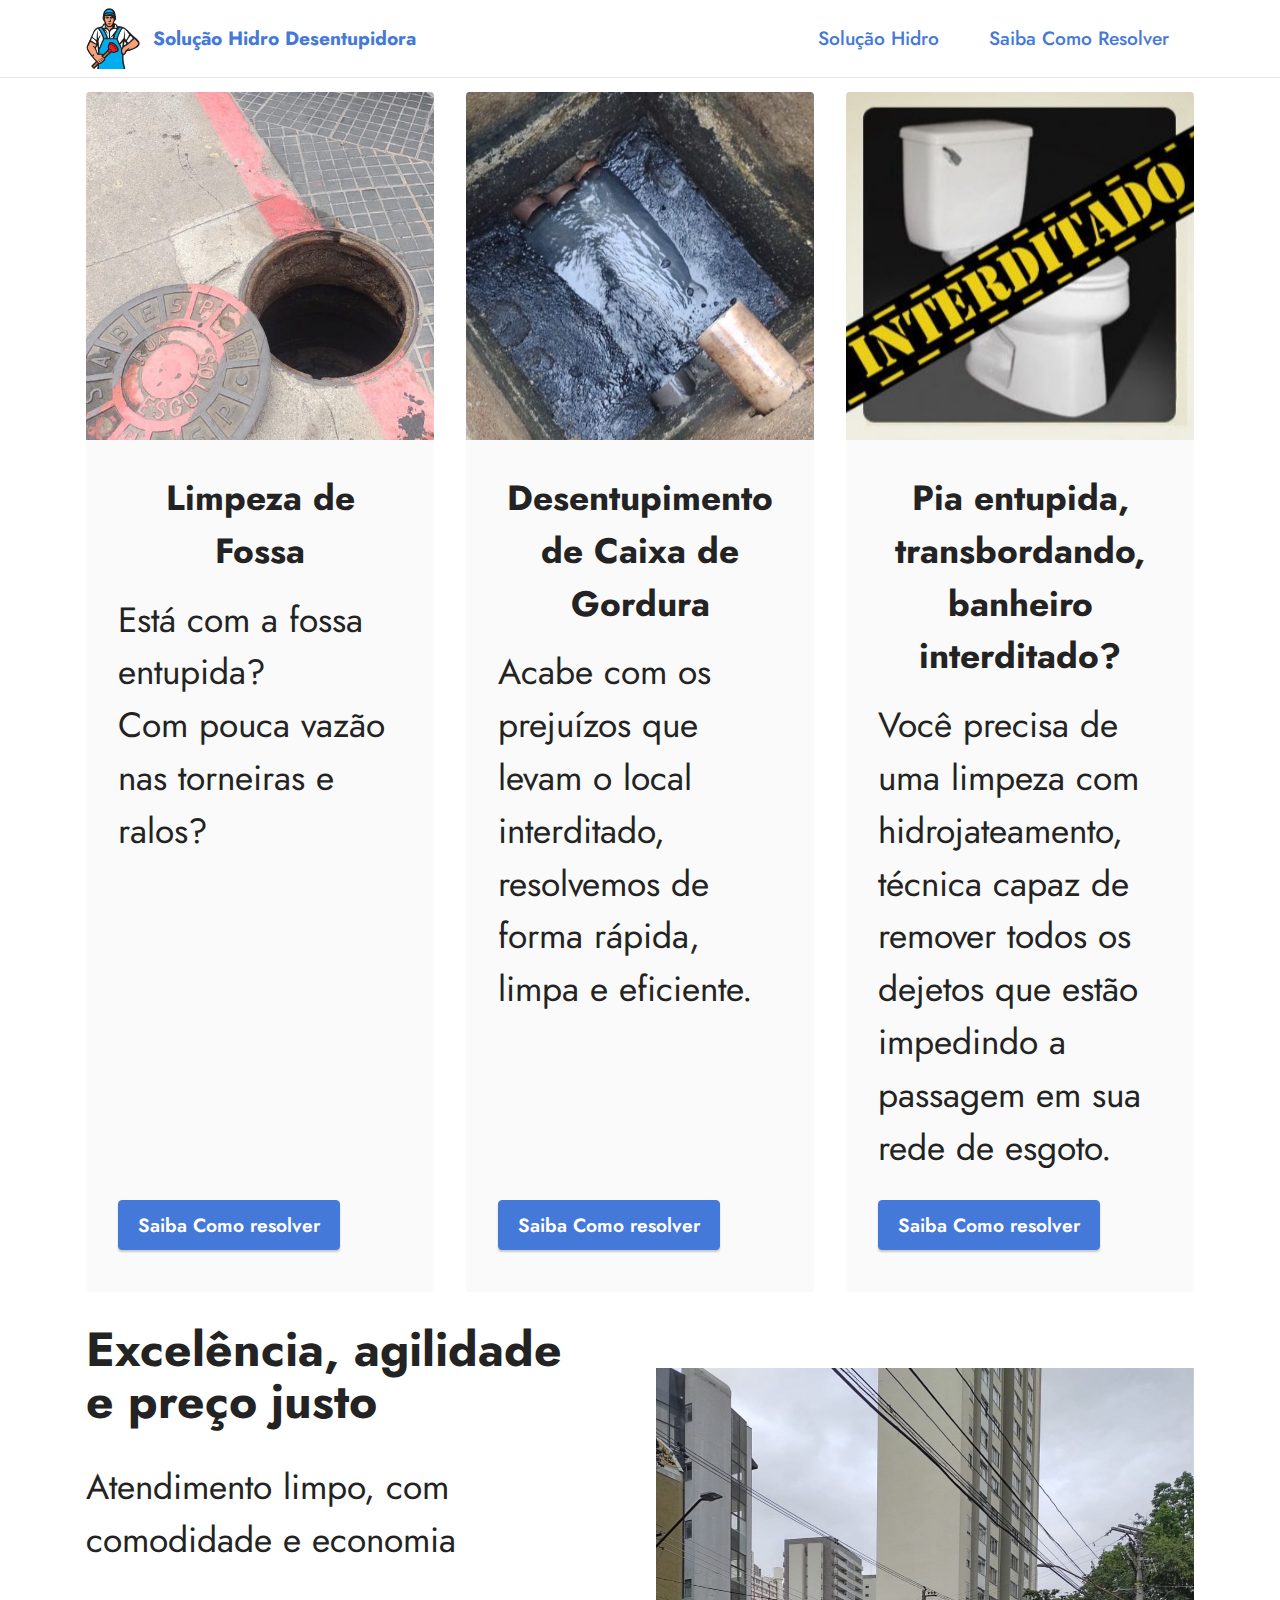
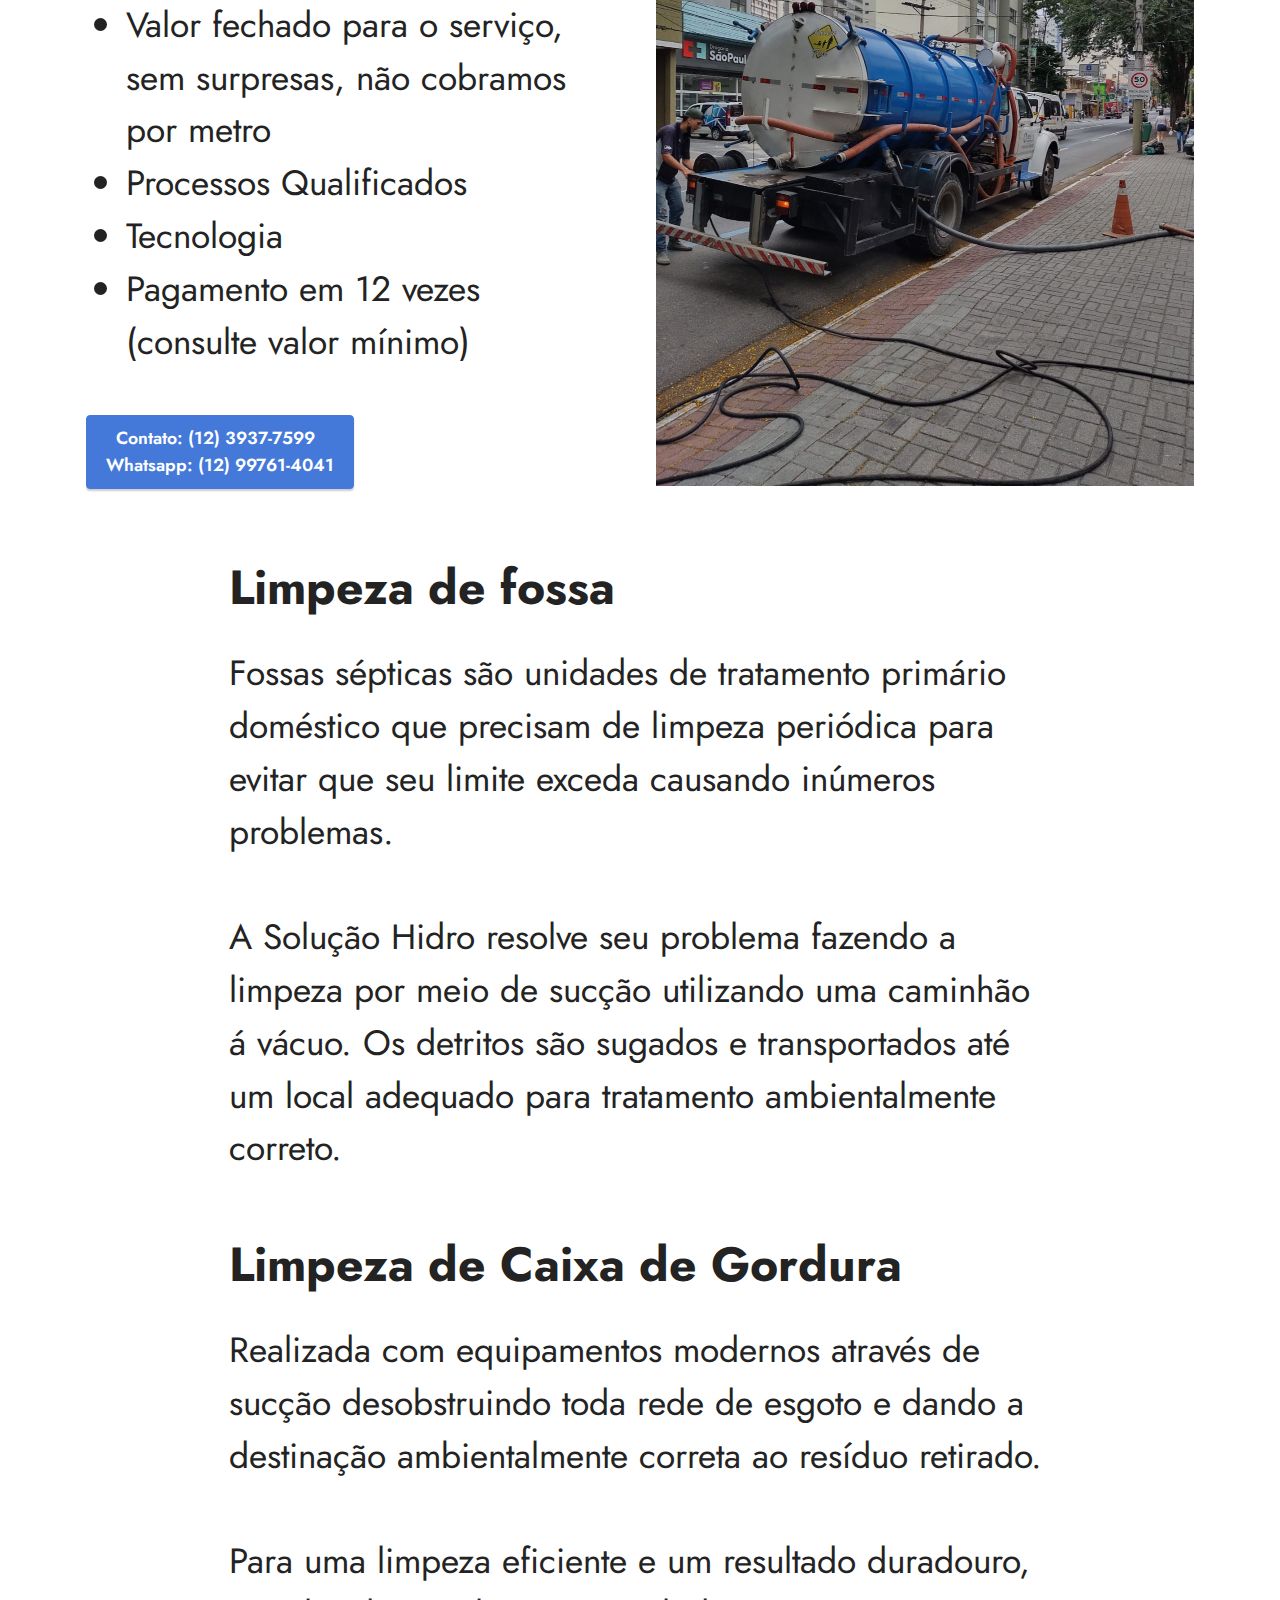
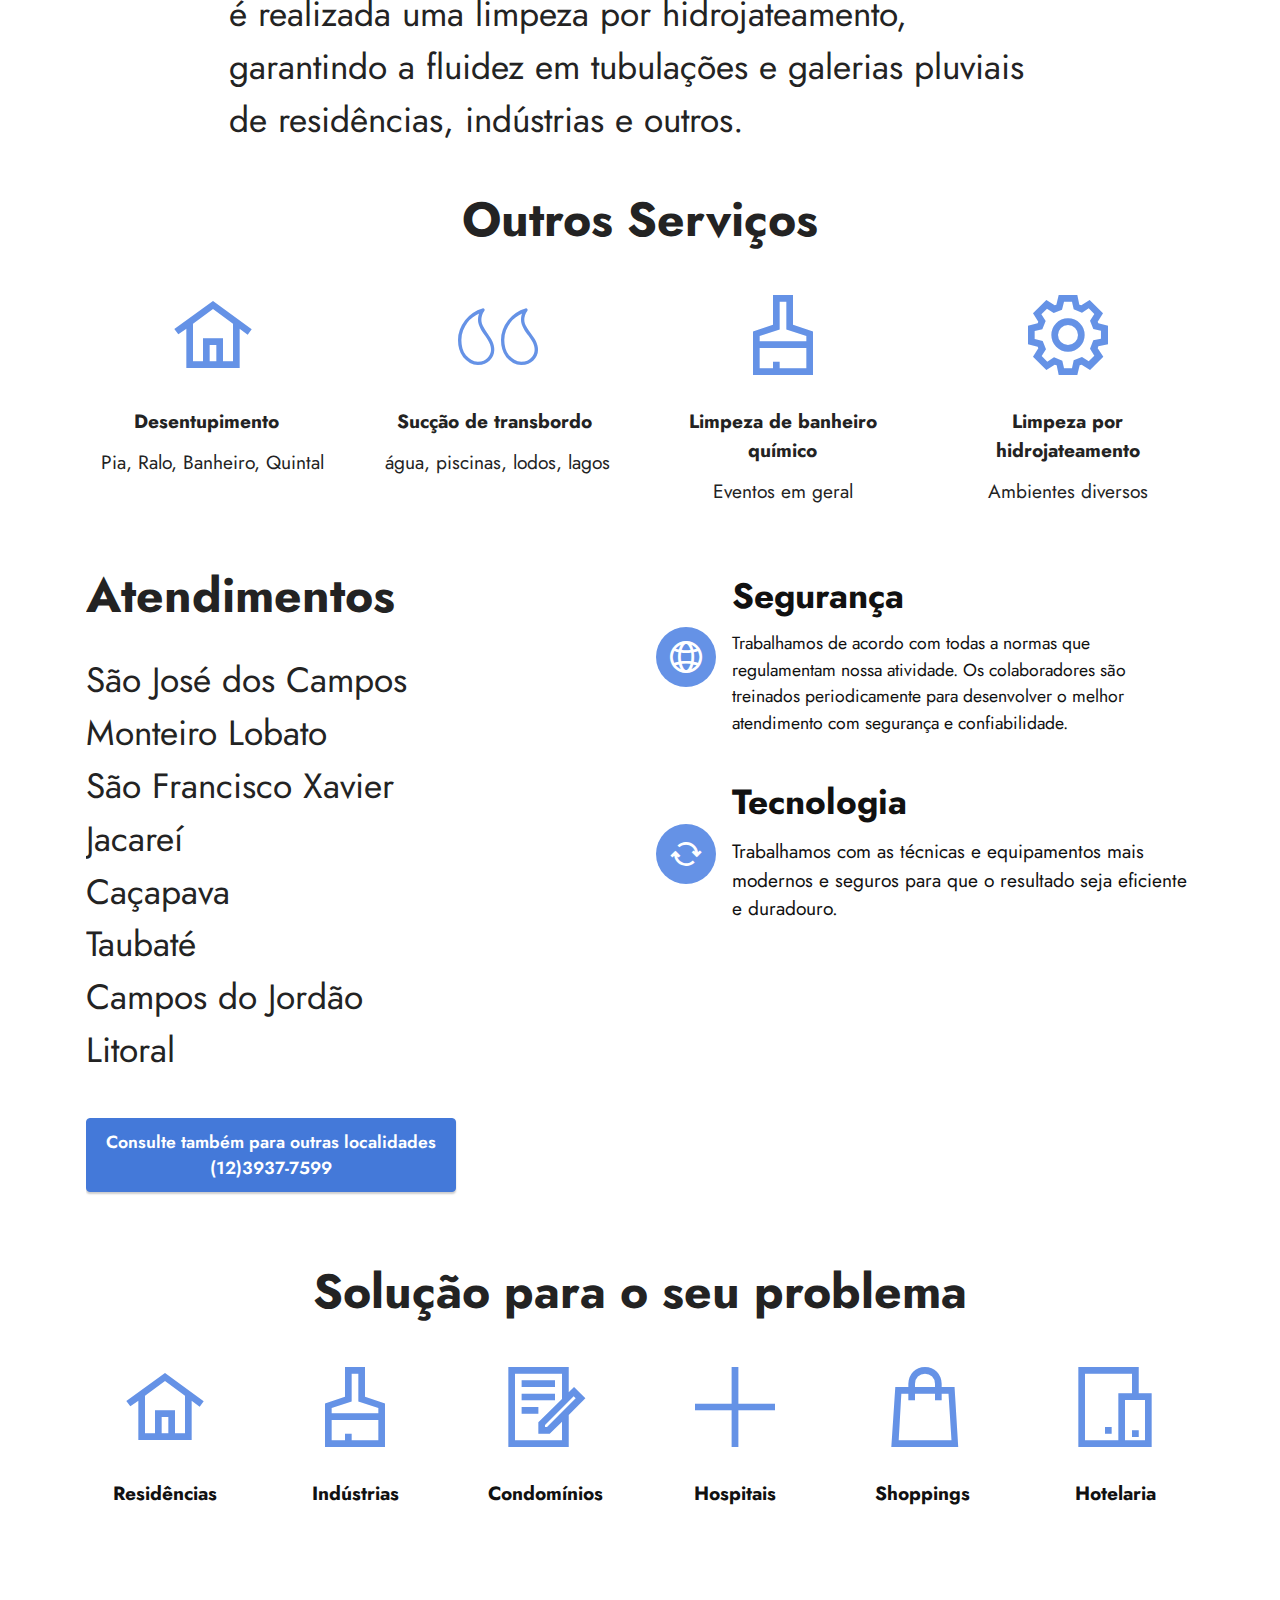
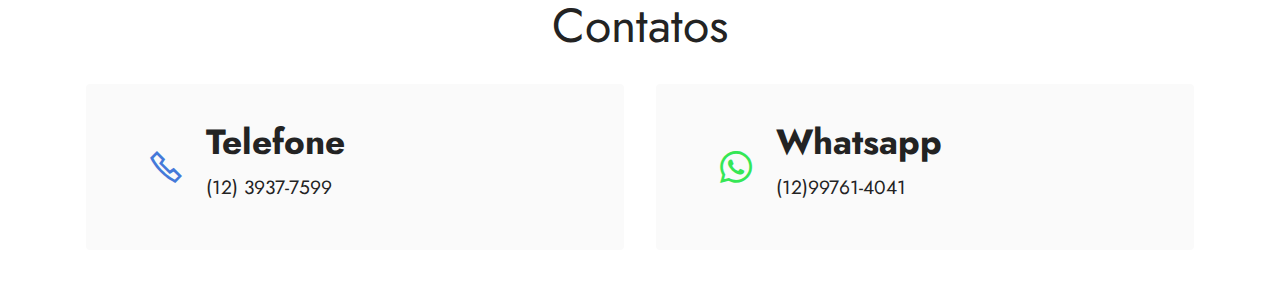
==== commit 7a4bfc1c: "arrumou o sitemap e googletag 3" ====
--- a/index.html
+++ b/index.html
@@ -30,14 +30,21 @@
 
 <!-- Analytics -->
 <!-- Global site tag (gtag.js) - Google Analytics -->
-<script async src="https://www.googletagmanager.com/gtag/js?id=G-VZ9WS9Z74V"></script>
+<script async src="https://www.googletagmanager.com/gtag/js?id=G-VZ9WS9Z74V"></script><!-- Global site tag (gtag.js) - Google Ads: 10834804456 -->
+<script async src="https://www.googletagmanager.com/gtag/js?id=AW-10834804456"></script>
 <script>
   window.dataLayer = window.dataLayer || [];
   function gtag(){dataLayer.push(arguments);}
   gtag('js', new Date());
-
-  gtag('config', 'G-VZ9WS9Z74V');
+ gtag('config', 'G-VZ9WS9Z74V');
+  gtag('config', 'AW-10834804456');
 </script>
+<script>
+  gtag('config', 'AW-10834804456/YDtoCN-dhZADEOj9t64o', {
+    'phone_conversion_number': '1239377599'
+  });
+</script>
+
 <!-- /Analytics -->
 
 
@@ -72,7 +79,7 @@
 
 </section>
 
-<section class="engine"><a href="https://mobirise.info/o">portfolio website templates</a></section><section data-bs-version="5.1" class="features3 cid-sRGyhDdqVF" id="features3-14">
+<section class="engine"><a href="https://mobirise.info">Mobirise</a></section><section data-bs-version="5.1" class="features3 cid-sRGyhDdqVF" id="features3-14">
     
     
     <div class="container">
--- a/assets/web/assets/mobirise-icons/mobirise-icons.css
+++ b/assets/web/assets/mobirise-icons/mobirise-icons.css
@@ -0,0 +1,477 @@
+@font-face {
+  font-family: 'MobiriseIcons';
+  src:  url('mobirise-icons.eot?spat4u');
+  src:  url('mobirise-icons.eot?spat4u#iefix') format('embedded-opentype'),
+    url('mobirise-icons.ttf?spat4u') format('truetype'),
+    url('mobirise-icons.woff?spat4u') format('woff'),
+    url('mobirise-icons.svg?spat4u#MobiriseIcons') format('svg');
+  font-weight: normal;
+  font-style: normal;
+  font-display: swap;
+}
+
+[class^="mbri-"], [class*=" mbri-"] {
+  /* use !important to prevent issues with browser extensions that change fonts */
+  font-family: MobiriseIcons !important;
+  speak: none;
+  font-style: normal;
+  font-weight: normal;
+  font-variant: normal;
+  text-transform: none;
+  line-height: 1;
+
+  /* Better Font Rendering =========== */
+  -webkit-font-smoothing: antialiased;
+  -moz-osx-font-smoothing: grayscale;
+}
+
+.mbri-add-submenu:before {
+  content: "\e900";
+}
+.mbri-alert:before {
+  content: "\e901";
+}
+.mbri-align-center:before {
+  content: "\e902";
+}
+.mbri-align-justify:before {
+  content: "\e903";
+}
+.mbri-align-left:before {
+  content: "\e904";
+}
+.mbri-align-right:before {
+  content: "\e905";
+}
+.mbri-android:before {
+  content: "\e906";
+}
+.mbri-apple:before {
+  content: "\e907";
+}
+.mbri-arrow-down:before {
+  content: "\e908";
+}
+.mbri-arrow-next:before {
+  content: "\e909";
+}
+.mbri-arrow-prev:before {
+  content: "\e90a";
+}
+.mbri-arrow-up:before {
+  content: "\e90b";
+}
+.mbri-bold:before {
+  content: "\e90c";
+}
+.mbri-bookmark:before {
+  content: "\e90d";
+}
+.mbri-bootstrap:before {
+  content: "\e90e";
+}
+.mbri-briefcase:before {
+  content: "\e90f";
+}
+.mbri-browse:before {
+  content: "\e910";
+}
+.mbri-bulleted-list:before {
+  content: "\e911";
+}
+.mbri-calendar:before {
+  content: "\e912";
+}
+.mbri-camera:before {
+  content: "\e913";
+}
+.mbri-cart-add:before {
+  content: "\e914";
+}
+.mbri-cart-full:before {
+  content: "\e915";
+}
+.mbri-cash:before {
+  content: "\e916";
+}
+.mbri-change-style:before {
+  content: "\e917";
+}
+.mbri-chat:before {
+  content: "\e918";
+}
+.mbri-clock:before {
+  content: "\e919";
+}
+.mbri-close:before {
+  content: "\e91a";
+}
+.mbri-cloud:before {
+  content: "\e91b";
+}
+.mbri-code:before {
+  content: "\e91c";
+}
+.mbri-contact-form:before {
+  content: "\e91d";
+}
+.mbri-credit-card:before {
+  content: "\e91e";
+}
+.mbri-cursor-click:before {
+  content: "\e91f";
+}
+.mbri-cust-feedback:before {
+  content: "\e920";
+}
+.mbri-database:before {
+  content: "\e921";
+}
+.mbri-delivery:before {
+  content: "\e922";
+}
+.mbri-desktop:before {
+  content: "\e923";
+}
+.mbri-devices:before {
+  content: "\e924";
+}
+.mbri-down:before {
+  content: "\e925";
+}
+.mbri-download:before {
+  content: "\e989";
+}
+.mbri-drag-n-drop:before {
+  content: "\e927";
+}
+.mbri-drag-n-drop2:before {
+  content: "\e928";
+}
+.mbri-edit:before {
+  content: "\e929";
+}
+.mbri-edit2:before {
+  content: "\e92a";
+}
+.mbri-error:before {
+  content: "\e92b";
+}
+.mbri-extension:before {
+  content: "\e92c";
+}
+.mbri-features:before {
+  content: "\e92d";
+}
+.mbri-file:before {
+  content: "\e92e";
+}
+.mbri-flag:before {
+  content: "\e92f";
+}
+.mbri-folder:before {
+  content: "\e930";
+}
+.mbri-gift:before {
+  content: "\e931";
+}
+.mbri-github:before {
+  content: "\e932";
+}
+.mbri-globe:before {
+  content: "\e933";
+}
+.mbri-globe-2:before {
+  content: "\e934";
+}
+.mbri-growing-chart:before {
+  content: "\e935";
+}
+.mbri-hearth:before {
+  content: "\e936";
+}
+.mbri-help:before {
+  content: "\e937";
+}
+.mbri-home:before {
+  content: "\e938";
+}
+.mbri-hot-cup:before {
+  content: "\e939";
+}
+.mbri-idea:before {
+  content: "\e93a";
+}
+.mbri-image-gallery:before {
+  content: "\e93b";
+}
+.mbri-image-slider:before {
+  content: "\e93c";
+}
+.mbri-info:before {
+  content: "\e93d";
+}
+.mbri-italic:before {
+  content: "\e93e";
+}
+.mbri-key:before {
+  content: "\e93f";
+}
+.mbri-laptop:before {
+  content: "\e940";
+}
+.mbri-layers:before {
+  content: "\e941";
+}
+.mbri-left-right:before {
+  content: "\e942";
+}
+.mbri-left:before {
+  content: "\e943";
+}
+.mbri-letter:before {
+  content: "\e944";
+}
+.mbri-like:before {
+  content: "\e945";
+}
+.mbri-link:before {
+  content: "\e946";
+}
+.mbri-lock:before {
+  content: "\e947";
+}
+.mbri-login:before {
+  content: "\e948";
+}
+.mbri-logout:before {
+  content: "\e949";
+}
+.mbri-magic-stick:before {
+  content: "\e94a";
+}
+.mbri-map-pin:before {
+  content: "\e94b";
+}
+.mbri-menu:before {
+  content: "\e94c";
+}
+.mbri-mobile:before {
+  content: "\e94d";
+}
+.mbri-mobile2:before {
+  content: "\e94e";
+}
+.mbri-mobirise:before {
+  content: "\e94f";
+}
+.mbri-more-horizontal:before {
+  content: "\e950";
+}
+.mbri-more-vertical:before {
+  content: "\e951";
+}
+.mbri-music:before {
+  content: "\e952";
+}
+.mbri-new-file:before {
+  content: "\e953";
+}
+.mbri-numbered-list:before {
+  content: "\e954";
+}
+.mbri-opened-folder:before {
+  content: "\e955";
+}
+.mbri-pages:before {
+  content: "\e956";
+}
+.mbri-paper-plane:before {
+  content: "\e957";
+}
+.mbri-paperclip:before {
+  content: "\e958";
+}
+.mbri-photo:before {
+  content: "\e959";
+}
+.mbri-photos:before {
+  content: "\e95a";
+}
+.mbri-pin:before {
+  content: "\e95b";
+}
+.mbri-play:before {
+  content: "\e95c";
+}
+.mbri-plus:before {
+  content: "\e95d";
+}
+.mbri-preview:before {
+  content: "\e95e";
+}
+.mbri-print:before {
+  content: "\e95f";
+}
+.mbri-protect:before {
+  content: "\e960";
+}
+.mbri-question:before {
+  content: "\e961";
+}
+.mbri-quote-left:before {
+  content: "\e962";
+}
+.mbri-quote-right:before {
+  content: "\e963";
+}
+.mbri-refresh:before {
+  content: "\e964";
+}
+.mbri-responsive:before {
+  content: "\e965";
+}
+.mbri-right:before {
+  content: "\e966";
+}
+.mbri-rocket:before {
+  content: "\e967";
+}
+.mbri-sad-face:before {
+  content: "\e968";
+}
+.mbri-sale:before {
+  content: "\e969";
+}
+.mbri-save:before {
+  content: "\e96a";
+}
+.mbri-search:before {
+  content: "\e96b";
+}
+.mbri-setting:before {
+  content: "\e96c";
+}
+.mbri-setting2:before {
+  content: "\e96d";
+}
+.mbri-setting3:before {
+  content: "\e96e";
+}
+.mbri-share:before {
+  content: "\e96f";
+}
+.mbri-shopping-bag:before {
+  content: "\e970";
+}
+.mbri-shopping-basket:before {
+  content: "\e971";
+}
+.mbri-shopping-cart:before {
+  content: "\e972";
+}
+.mbri-sites:before {
+  content: "\e973";
+}
+.mbri-smile-face:before {
+  content: "\e974";
+}
+.mbri-speed:before {
+  content: "\e975";
+}
+.mbri-star:before {
+  content: "\e976";
+}
+.mbri-success:before {
+  content: "\e977";
+}
+.mbri-sun:before {
+  content: "\e978";
+}
+.mbri-sun2:before {
+  content: "\e979";
+}
+.mbri-tablet:before {
+  content: "\e97a";
+}
+.mbri-tablet-vertical:before {
+  content: "\e97b";
+}
+.mbri-target:before {
+  content: "\e97c";
+}
+.mbri-timer:before {
+  content: "\e97d";
+}
+.mbri-to-ftp:before {
+  content: "\e97e";
+}
+.mbri-to-local-drive:before {
+  content: "\e97f";
+}
+.mbri-touch-swipe:before {
+  content: "\e980";
+}
+.mbri-touch:before {
+  content: "\e981";
+}
+.mbri-trash:before {
+  content: "\e982";
+}
+.mbri-underline:before {
+  content: "\e983";
+}
+.mbri-unlink:before {
+  content: "\e984";
+}
+.mbri-unlock:before {
+  content: "\e985";
+}
+.mbri-up-down:before {
+  content: "\e986";
+}
+.mbri-up:before {
+  content: "\e987";
+}
+.mbri-update:before {
+  content: "\e988";
+}
+.mbri-upload:before {
+ content: "\e926"; 
+}
+.mbri-user:before {
+  content: "\e98a";
+}
+.mbri-user2:before {
+  content: "\e98b";
+}
+.mbri-users:before {
+  content: "\e98c";
+}
+.mbri-video:before {
+  content: "\e98d";
+}
+.mbri-video-play:before {
+  content: "\e98e";
+}
+.mbri-watch:before {
+  content: "\e98f";
+}
+.mbri-website-theme:before {
+  content: "\e990";
+}
+.mbri-wifi:before {
+  content: "\e991";
+}
+.mbri-windows:before {
+  content: "\e992";
+}
+.mbri-zoom-out:before {
+  content: "\e993";
+}
+.mbri-redo:before {
+  content: "\e994";
+}
+.mbri-undo:before {
+  content: "\e995";
+}
